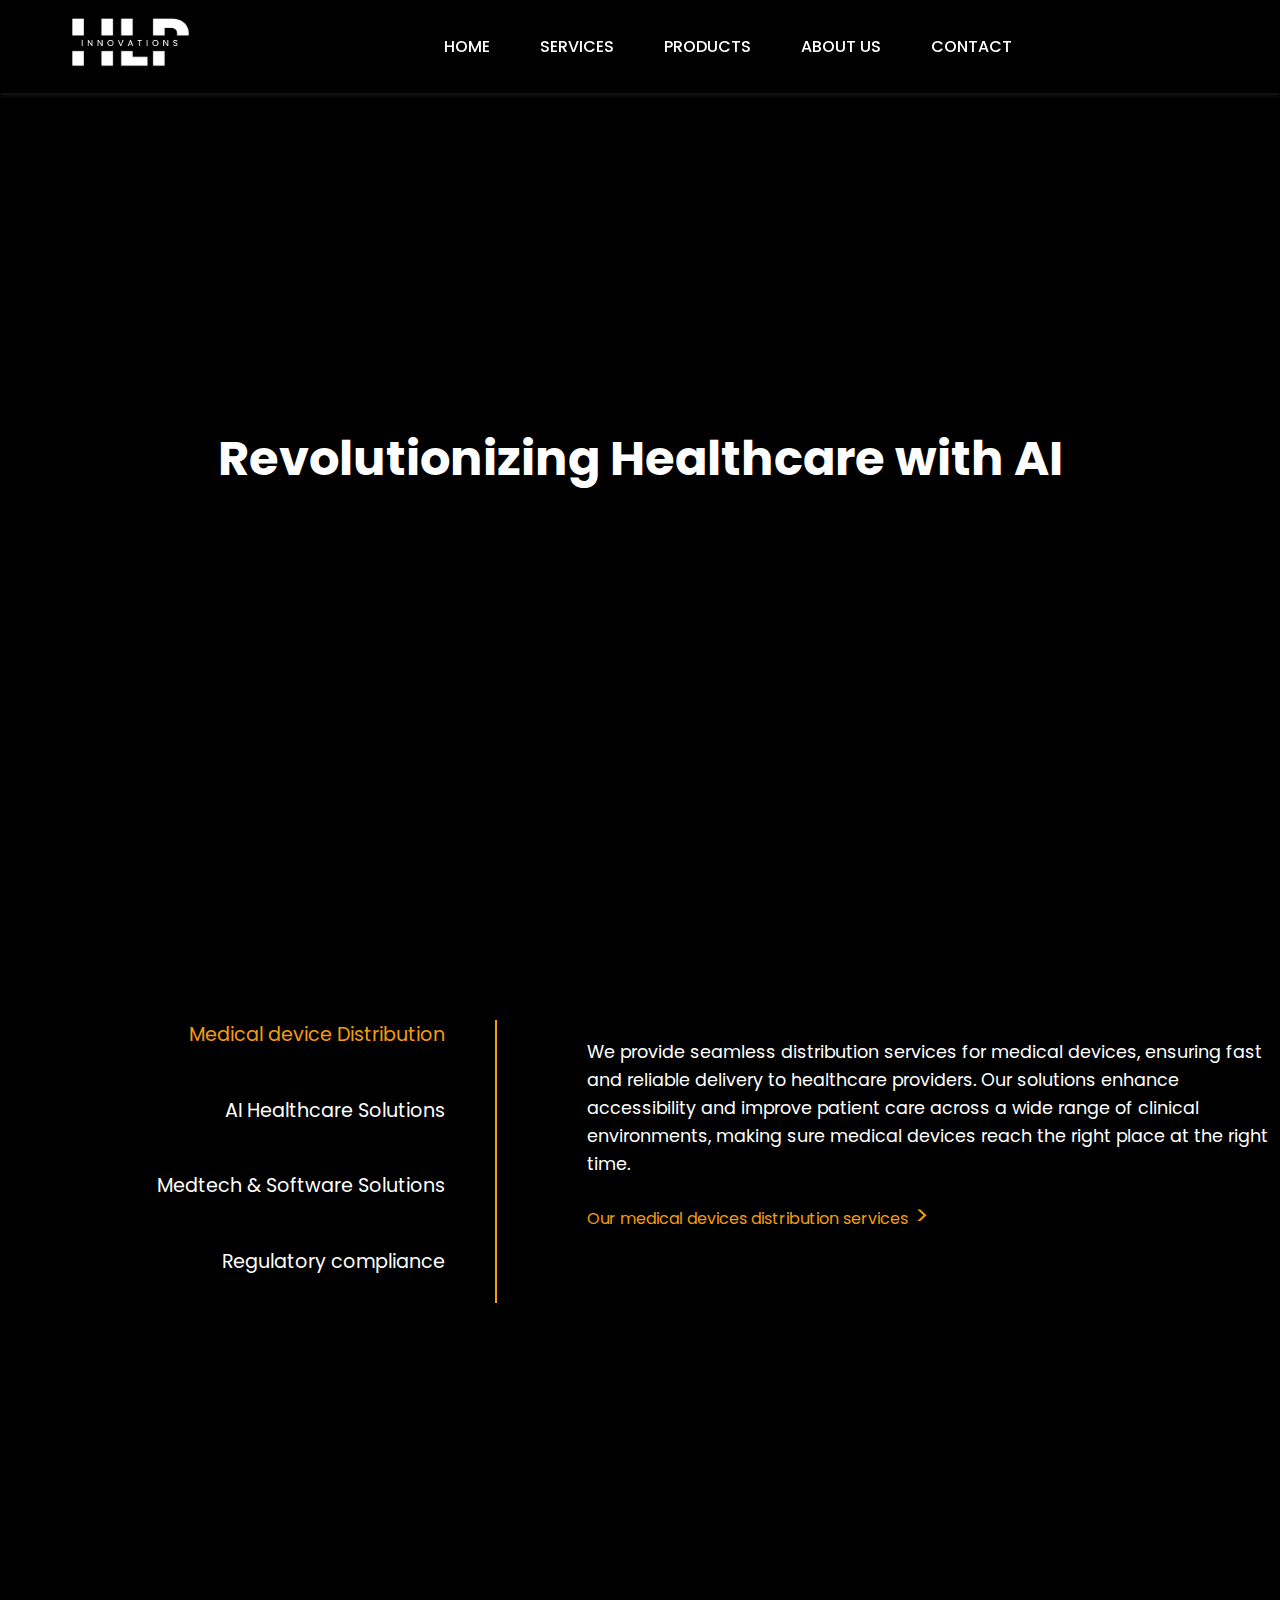
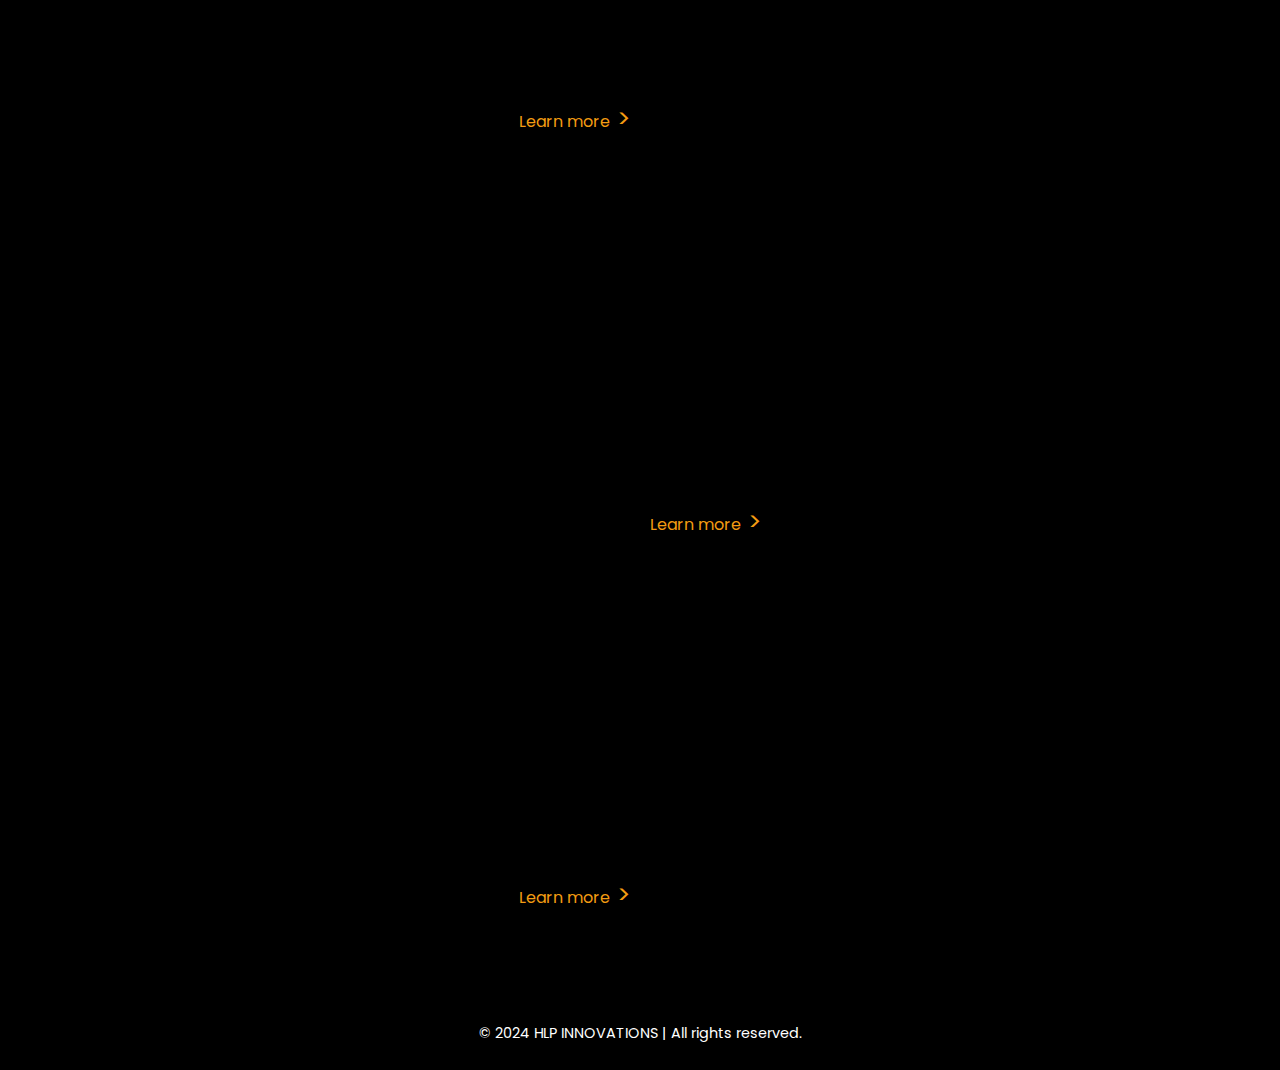
==== index.html @ a5d6eee4 "Changes to company name" ====
<!DOCTYPE html>
<html lang="en">
<head>
    <meta charset="UTF-8">
    <meta name="viewport" content="width=device-width, initial-scale=1.0">
    <title>HLP Innovations</title>
    <link rel="icon" href="images/favicon-16x16.png" type="image/x-icon">
    
    <link rel="preconnect" href="https://fonts.googleapis.com">
    <link rel="preconnect" href="https://fonts.gstatic.com" crossorigin>
    <link href="https://fonts.googleapis.com/css2?family=Poppins:wght@400;500;700&display=swap" rel="stylesheet">
    <link rel="stylesheet" href="css/styles.css">
    <script type="application/ld+json">
        {
          "@context": "https://schema.org",
          "@type": "Organization",
          "name": "HLP Innovations",
          "url": "http://hlpinnovations.com/",
          "logo": "images/logo-3.JPG",
          "description": "Innovative solutions for [industry].",
          "contactPoint": {
            "@type": "ContactPoint",
            "telephone": "+1-234-567-8900",
            "contactType": "Customer Service"
          }
        }
        </script>
</head>
<body>

    <!-- Header Section -->
    <header class="header">
        <div class="logo">
            <img src="images/logo-3.JPG" alt="HLP Innovations Logo" class="logo-img">
        </div>
        <nav class="menu">
            <ul class="menu-list">
                <li><a href="#home" class="menu-item">Home</a></li>
                <li><a href="html/services.html" class="menu-item">Services</a></li>
                <li><a href="html/products.html" class="menu-item">Products</a></li>
                <li><a href="html/aboutus.html" class="menu-item">About Us</a></li>
                <li><a href="html/contact.html" class="menu-item">Contact</a></li>
            </ul>
        </nav>
        <!-- Hamburger Icon -->
        <div class="hamburger" onclick="toggleMenu()">
            <span class="bar"></span>
            <span class="bar"></span>
            <span class="bar"></span>
        </div>
    </header>

    <!-- Main Content -->
    <main>
        <!-- Hero Section -->
        <section id="home" class="hero">
            <video class="hero-video" autoplay muted loop>
                <source src="images/background-3.mp4" type="video/mp4">
                Your browser does not support the video tag.
            </video>
            <div class="hero-text">
                <h1>
                    <span class="line-title">Revolutionizing Healthcare with AI</span>
                </h1>
                <p>
                    <span class="line">Delivering cutting-edge medical devices, AI-driven software solutions, and transformative innovations to empower a healthier tomorrow.</span>
                </p>
            </div>
        </section>

        <!-- Services Section -->
        <section id="services" class="services">
            <div class="service-list">
                <ul>
                    <li class="service-item selected" onclick="showService('service1')">Medical device Distribution</li>
                    <li class="service-item" onclick="showService('service2')">AI Healthcare Solutions</li>
                    <li class="service-item" onclick="showService('service3')">Medtech & Software Solutions</li>
                    <li class="service-item" onclick="showService('service4')">Regulatory compliance</li>
                </ul>
            </div>

            <div class="service-detail">
                <div id="service1" class="service-description">
                    <p>We provide seamless distribution services for medical devices, ensuring fast and reliable delivery to healthcare providers. Our solutions enhance accessibility and improve patient care across a wide range of clinical environments, making sure medical devices reach the right place at the right time.</p>
                    <a href="service1.html" class="service-link">Our medical devices distribution services</a>
                </div>
                <div id="service2" class="service-description">
                    <p>We leverage artificial intelligence to create solutions that optimize clinical decision-making, improve patient outcomes, and enhance operational efficiency within healthcare systems.</p>
                    <a href="service1.html" class="service-link">Our AI healthcare solution services</a>
                </div>
                <div id="service3" class="service-description">
                    <p>We design innovative software tailored to the Medtech industry, integrating advanced technologies to streamline workflows and elevate patient care and safety.</p>
                    <a href="service1.html" class="service-link">Our medtech & software solution services</a>
                </div>
                <div id="service4" class="service-description">
                    <p>Our expert team helps healthcare organizations navigate complex regulatory requirements, ensuring compliance with global standards to maintain product quality and safeguard patient safety.</p>
                    <a href="service1.html" class="service-link">Our regulatory compliance services</a>
                </div>
                
            </div>
        </section>

        <section id="about-us" class="about-us">
            <div class="about-us-content">
                <div class="about-us-image">
                    <img src="images/about-us.jpeg" alt="Who We Are" class="about-us-image animate-on-scroll" />
                </div>
                <div class="about-us-text">
                    <h2 class="animate-on-scroll">Who We Are</h2>
                    <p class="animate-on-scroll">
                        HLP Innovations is built on the foundation of innovation, integrity, and excellence. We are committed to delivering cutting-edge solutions that drive progress, foster collaboration, and achieve impactful results for our clients and partners.
                    </p>
                    <br>
                    <a href="html/aboutus.html" class="service-link">Learn more</a>
                </div>
            </div>
            
        </section>

        <section id="products" class="products">
            <div class="products-content">
                
                <div class="products-text">
                    <h2 class="animate-on-scroll">Explore our products</h2>
                    <p class="animate-on-scroll">
                        Revolutionizing healthcare through the development of advanced medical devices, harnessing the power of AI and the latest technologies to enhance diagnostics and patient outcomes.
                    </p>
                    <br>
                    <a href="html/products.html" class="service-link">Learn more</a>
                </div>
                <div class="products-image">
                    <img src="images/mri-machine.jpeg" alt="Our Products" class="products-image animate-on-scroll" />
                </div>
            </div>
            
        </section>

        <section id="about-us" class="about-us">
            <div class="about-us-content">
                <div class="about-us-image">
                    <img src="images/networking.jpeg" alt="Let's Talk Business" class="about-us-image animate-on-scroll" />
                </div>
                <div class="about-us-text">
                    <h2 class="animate-on-scroll">Let's talk business</h2>
                    <p class="animate-on-scroll">
                        Reach out to us for innovative solutions, collaborations, or inquiries—your gateway to cutting-edge medical technology and AI-driven advancements.
                    </p>
                    <br>
                    <a href="html/contact.html" class="service-link">Learn more</a>
                </div>
            </div>
            
        </section>
    </main>

<!-- Footer -->
<footer class="footer">
    <p>&copy; 2024 HLP INNOVATIONS | All rights reserved.</p>
</footer>



    <script src="js/script.js" defer></script>
</body>
</html>
---- css/styles.css ----
/* General Styles */
body {
    margin: 0;
    font-family: 'Poppins', sans-serif;
    background-color: #000;
    color: white;
    line-height: 1.6;
    overflow-x: hidden;
    padding-top: 60px; /* Account for fixed header */
}

a {
    text-decoration: none;
}

/* Header Styles */
.header {
    display: flex;
    align-items: center;
    justify-content: space-between;
    padding: 10px 30px;
    background-color: #000;
    position: fixed;
    top: 0;
    left: 0;
    right: 0;
    z-index: 1000;
    box-shadow: 0 2px 5px rgba(255, 255, 255, 0.1);
}

.logo-img {
    width: 150px;
    height: auto;
    padding-left: 25px;
    transition: transform 0.3s;
}

.menu {
    flex-grow: 1;
    display: flex;
    justify-content: center;
}

.menu-list {
    list-style: none;
    display: flex;
    gap: 50px;
    margin: 0;
    padding: 0;
}

.menu-item {
    color: white;
    font-size: 16px;
    font-weight: 500;
    text-transform: uppercase;
    transition: color 0.3s, transform 0.3s;
}

.menu-item:hover {
    color: #f39c12;
    transform: scale(1.1);
}

/* Hamburger Icon Styles (only visible on small screens) */
.hamburger {
    display: none;
    cursor: pointer;
    flex-direction: column;
    gap: 5px;
}

.hamburger .bar {
    width: 20px;
    height: 2px;
    background-color: white;
    border-radius: 3px;
}

/* Show hamburger icon when screen width is smaller than 768px */
@media (max-width: 768px) {
    .hamburger {
        display: flex;
    }

    .menu-list {
        display: none;  /* Hide the menu by default */
        position: absolute;
        top: 60px;
        right: 30px;
        background-color: #000;
        width: 200px;
        padding: 10px;
        flex-direction: column;
        gap: 20px;
        list-style: none;
        text-align: center;
    }

    .menu-list.show {
        display: flex;  /* Show the menu when "show" class is added */
    }

    .menu-item {
        font-size: 18px;
    }
}

/* Styles for active menu */
.menu-list.show {
    display: flex;
}

/* Hero Section */
.hero {
    margin-top: 60px;
    position: relative;
    height: calc(90vh - 60px);
    display: flex;
    flex-direction: column;
    justify-content: center;
    align-items: center;
    text-align: center;
    color: white;
    overflow: hidden;
}

.hero-video {
    position: absolute;
    top: -60px;
    left: 0;
    width: 100%;
    height: calc(100 - 60px);
    object-fit: cover;
    z-index: -1;
    filter: brightness(50%);
}

.hero-text h1, .hero-text p {
    display: block;
    text-align: center;
}

.hero h1 {
    font-size: 3rem;
    margin-bottom: 20px;
    line-height: 1.2;
}

.hero p {
    font-size: 1.2rem;
    margin-bottom: 30px;
    line-height: 1.4;
}

.line {
    display: block;
    opacity: 0;
    transform: translateY(30px);
    animation: fadeSlideUp 1.5s ease-out forwards;
}

@keyframes fadeSlideUp {
    0% {
        opacity: 0;
        transform: translateY(30px);
    }
    100% {
        opacity: 1;
        transform: translateY(0);
    }
}

section {
    margin-bottom: 50px; /* Add space between sections */
    margin-top: 100px;
}

/* Services Section */
.services {
    display: flex;
    flex-wrap: nowrap;
    justify-content: space-between;
    padding-top: 50px;  
    padding-bottom: 50px;  
    padding-left: 150px;
    gap: 30px;
}

.service-list {
    flex: 1;
    padding-right: 30px;
}

.service-list ul {
    list-style-type: none;
    padding: 0;
    margin: 0;
    text-align: right;
    padding-right: 50px;
    border-right: 2px solid #f39c12;  /* Add vertical line after the service list */
}

.service-item {
    font-size: 1.2rem;
    color: white;
    margin-bottom: 20px;
    cursor: pointer;
    transition: color 0.3s;
    display: block;
    text-align: right; /* Right justify text */
    padding-bottom: 25px;
}

.service-item:hover {
    color: #f39c12;
}

.service-item.selected {
    color: #f39c12;
}

.service-detail {
    flex: 2;
    padding-left: 30px;
}

.service-description {
    display: none;
}

.service-description h2 {
    font-size: 2rem;
    margin-bottom: 10px;
}

.service-description p {
    font-size: 1.1rem;
}

.service-link {
    color: #f39c12;
    text-decoration: none;
}

.service-link:hover {
    text-decoration: underline;
}

.service-link::after {
    content: " >";
    color: #f39c12;
    font-size: 25px; /* Adjust the size as needed */
}

.about-us-section, .products-section {
    display: flex;
    justify-content: space-between;
    align-items: center;
    padding: 30px;
    gap: 20px;
    background-color: #000; /* Match the website's theme */
    margin-top: 20px;
}

.about-us-content, .products-content {
    display: flex;
    flex-direction: row-reverse; /* Image on the right, text on the left */
    gap: 20px;
    align-items: center;
}

.about-us-text{
    flex: 1;
    color: white;
    text-align: right;
}
.products-text {
    flex: 1;
    color: white;
    text-align: left;
}

.about-us-text h2, .products-text h2 {
    font-size: 2rem;
    margin-bottom: 10px;
    color: #f39c12;
    font-weight: 300;
}

.about-us-text p, .products-text p {
    font-size: 1rem;
    line-height: 1.6;
    margin: 0;
}

.about-us-image, .products-image {
    flex: 1;
    display: flex;
    justify-content: center;
    align-items: center;
}

.about-us-image img, .products-image img {
    max-width: 60vh;
    height: auto;
    box-shadow: 0 4px 10px rgba(0, 0, 0, 0.5); /* Optional shadow */
}

/* Footer */
.footer {
    text-align: center;
    padding: 10px;
    background-color: #000;
    color: white;
    font-size: 0.9rem;
    margin-top: auto; /* Push footer to the bottom */
}

/* Initial state for text before scrolling into view */
.animate-on-scroll {
    opacity: 0;
    transform: translateY(50px);
    transition: opacity 1s ease, transform 1s ease;
}

/* Final state for text when the animation is triggered */
.animate-on-scroll.show {
    opacity: 1;
    transform: translateY(0);
}

/* Responsive Styles */
@media (max-width: 1024px) {
    .services {
        padding-left: 50px;
        padding-right: 50px;
    }

    .service-item {
        font-size: 1.1rem;
    }

    .service-description h2 {
        font-size: 1.8rem;
    }

    .service-description p {
        font-size: 1rem;
    }

    .about-us-text, .products-text {
        text-align: center;
    }

    .about-us-text h2, .products-text h2 {
        font-size: 1.5rem;
    }

    .about-us-text p, .products-text p {
        font-size: 1rem;
    }

    .about-us-image img, .products-image img {
        max-width: 50vh;
    }
}

@media (max-width: 768px) {
    .header {
        padding: 15px 10px;
    }

    .logo-img {
        width: 120px;
    }

    .menu-list {
        gap: 20px;
    }

    .hero h1 {
        font-size: 2rem;
    }

    .hero p {
        font-size: 1rem;
    }

    .services {
        flex-wrap: nowrap;
        gap: 5px;
    }

    .service-list{
        flex: 1; /* Maintain side-by-side layout */
        max-width: 40%; 
    }

    .service-detail {
        flex: 2; /* Maintain a larger space for details */
        max-width: 60%; 
    }

    .service-description {
        align-items: center;
    }

    .service-item, .service-link {
        font-size: 0.75rem;
    }
    
    .about-us-text, .products-text {
        text-align: center;
    }

    .about-us-image img, .products-image img {
        max-width: 40vh;
    }

    .footer {
        font-size: 0.8rem;
    }
}

@media (max-width: 480px) {
    .menu-item {
        font-size: 14px;
    }

    .hero h1 {
        font-size: 1.8rem;
    }

    .hero p {
        font-size: 0.9rem;
    }

    services {
        flex-wrap: wrap; /* Allow wrapping for very small screens */
        flex-direction: column; /* Stack vertically */
    }

    .service-list,
    .service-detail {
        flex: 1; /* Equal width when stacked */
        max-width: 100%; /* Full width */
    }

    .service-item {
        font-size: 0.75rem;
    }

    .service-description h2 {
        font-size: 1.25rem;
    }

    .service-description p {
        font-size: 0.75rem;
    }

    .about-us-text h2, .products-text h2 {
        font-size: 1.2rem;
    }

    .about-us-text p, .products-text p {
        font-size: 0.9rem;
    }

    .footer {
        font-size: 0.7rem;
    }
}
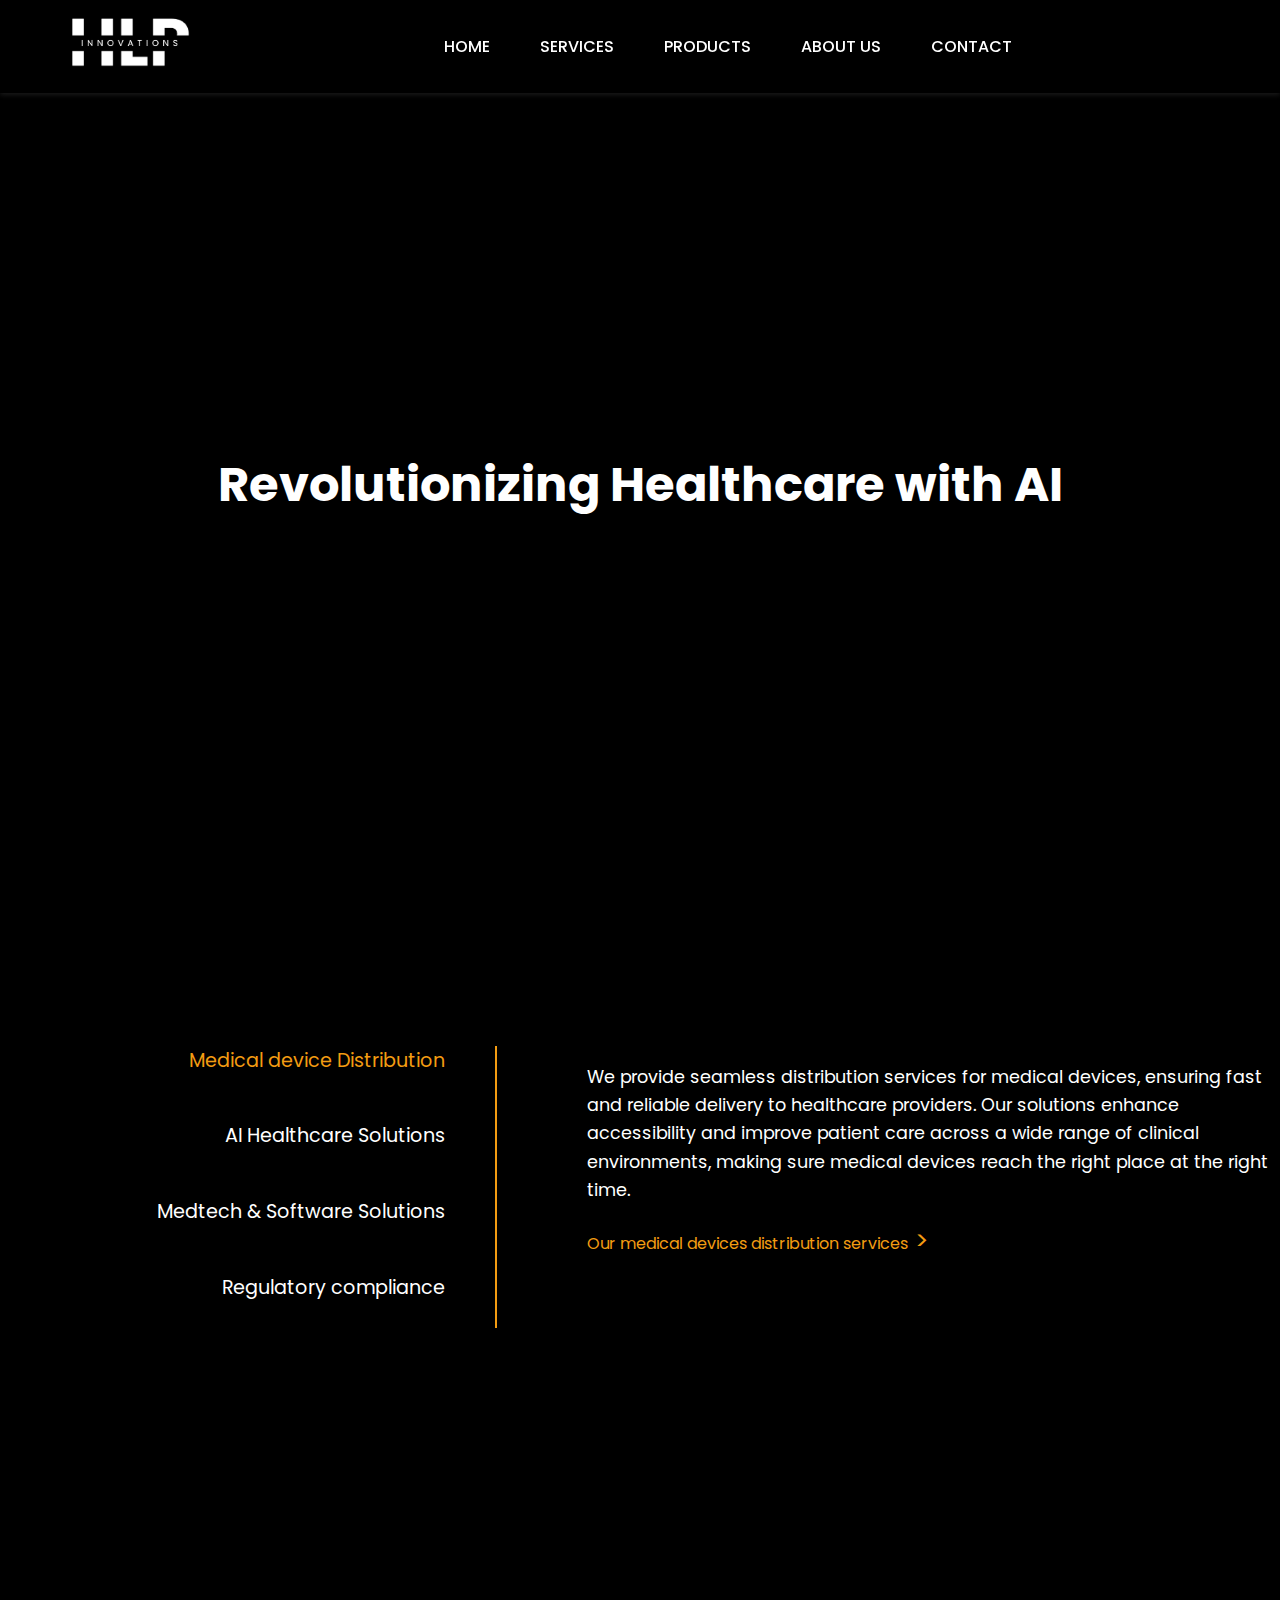
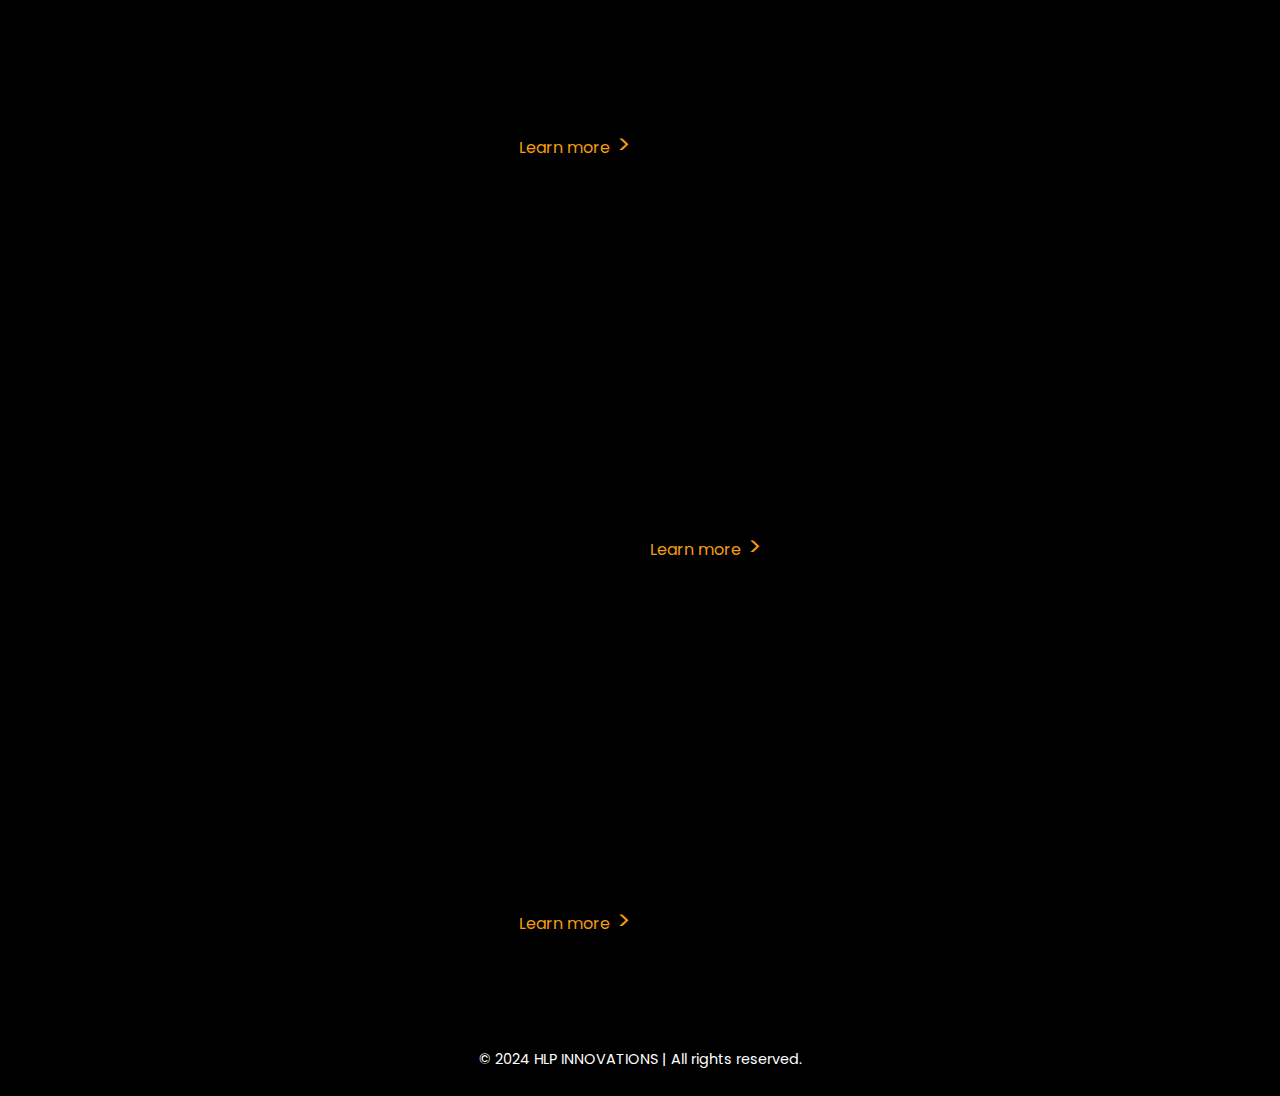
==== commit 921680c2: "Update index.html" ====
--- a/index.html
+++ b/index.html
@@ -1,30 +1,22 @@
 <!DOCTYPE html>
 <html lang="en">
 <head>
+    <title>HLP Innovations</title>
+    <meta name="description" content="Delivering cutting-edge medical devices, AI-driven software solutions, and transformative innovations to empower a healthier tomorrow.">
     <meta charset="UTF-8">
-    <meta name="viewport" content="width=device-width, initial-scale=1.0">
-    <title>HLP Innovations</title>
+    <meta name="viewport" content="width=device-width, initial-scale=1, maximum-scale=5"> ==$0
     <link rel="icon" href="images/favicon-16x16.png" type="image/x-icon">
-    
+    <meta property="og:title" content="HLP Innovations">
+    <meta property="og:description" content="Delivering cutting-edge medical devices, AI-driven software solutions, and transformative innovations to empower a healthier tomorrow.">
+    <meta property="og:type" content="website">
+    <meta property="og:url" content="http://hlpinnovations.com/">
+    <meta property="og:image" content="images/logo-3.JPG">
+    <meta property="og:site_name" content="HLP Innovations">
     <link rel="preconnect" href="https://fonts.googleapis.com">
     <link rel="preconnect" href="https://fonts.gstatic.com" crossorigin>
     <link href="https://fonts.googleapis.com/css2?family=Poppins:wght@400;500;700&display=swap" rel="stylesheet">
     <link rel="stylesheet" href="css/styles.css">
-    <script type="application/ld+json">
-        {
-          "@context": "https://schema.org",
-          "@type": "Organization",
-          "name": "HLP Innovations",
-          "url": "http://hlpinnovations.com/",
-          "logo": "images/logo-3.JPG",
-          "description": "Innovative solutions for [industry].",
-          "contactPoint": {
-            "@type": "ContactPoint",
-            "telephone": "+1-234-567-8900",
-            "contactType": "Customer Service"
-          }
-        }
-        </script>
+    <meta name="google-site-verification" content="rk2Y4kEg9AKwG2q8oljJLb0x-GYgI7rQw-wcwx0RNhk" />
 </head>
 <body>
 
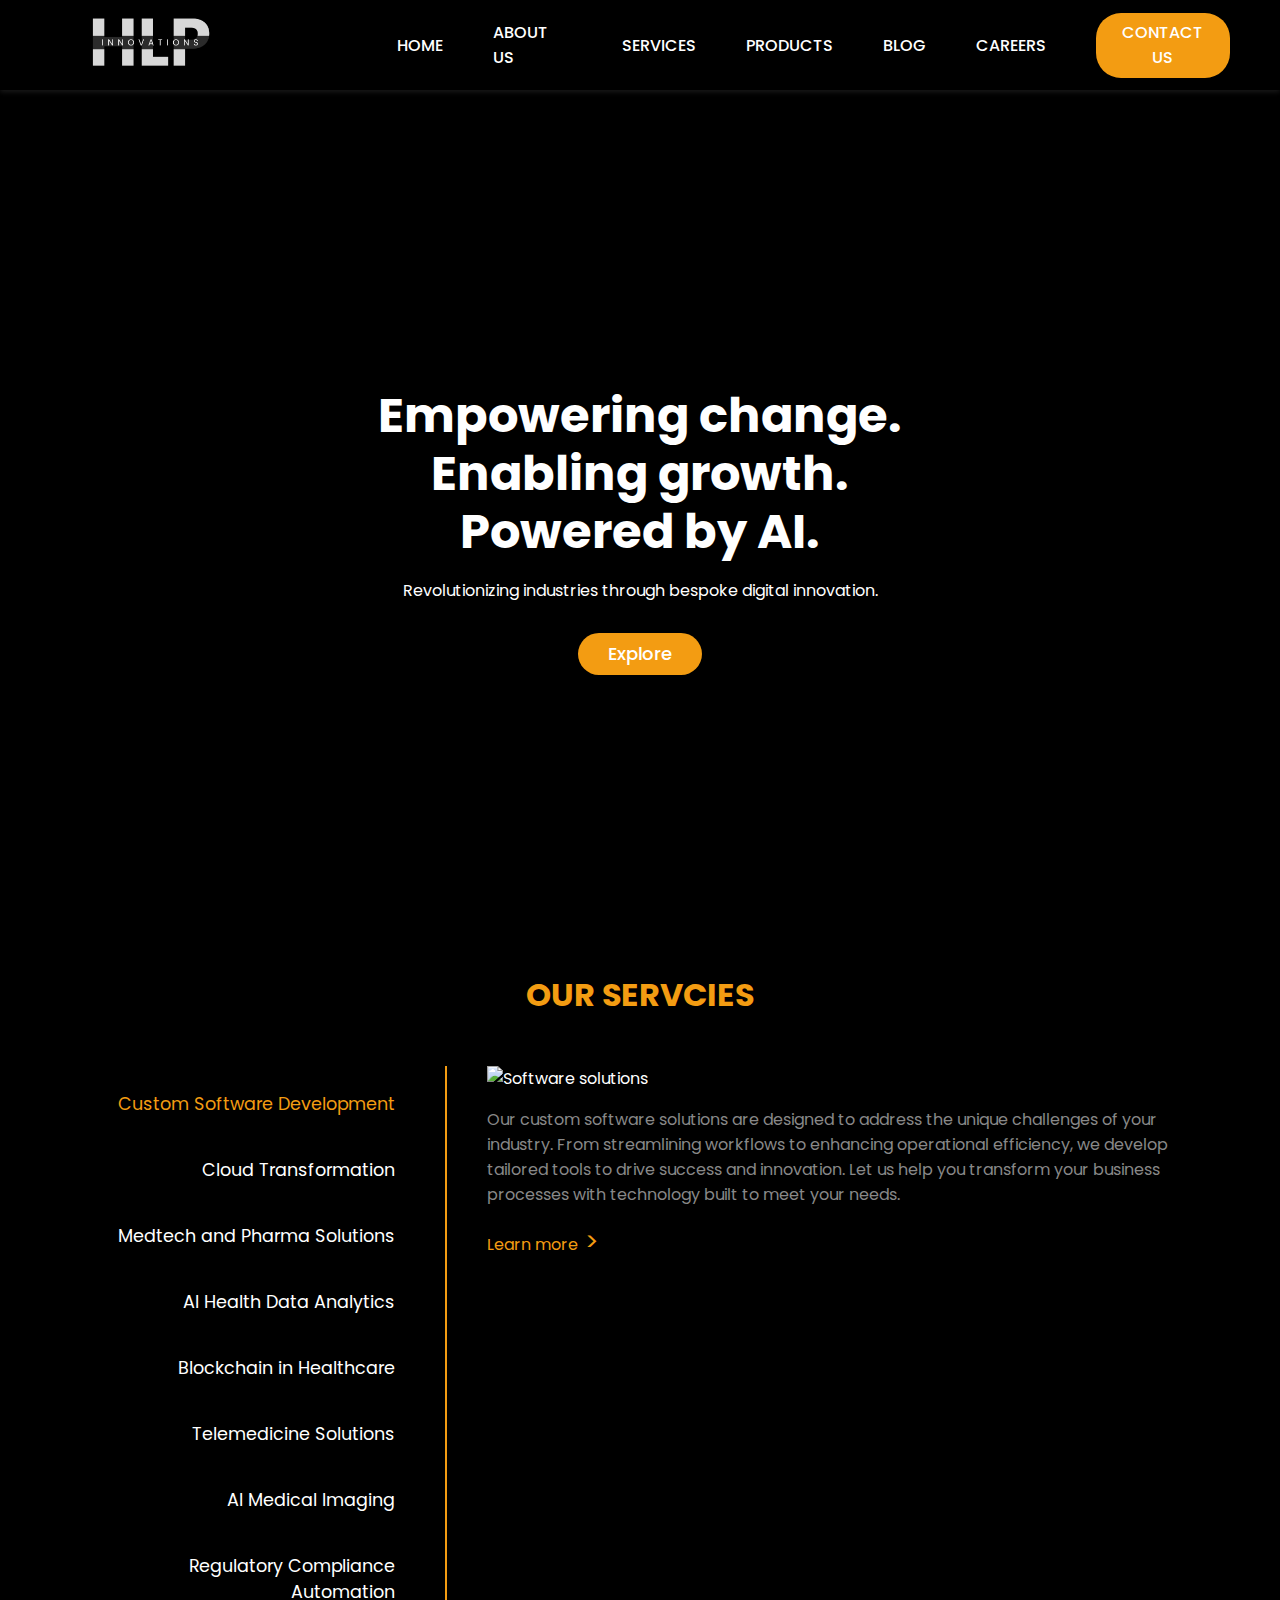
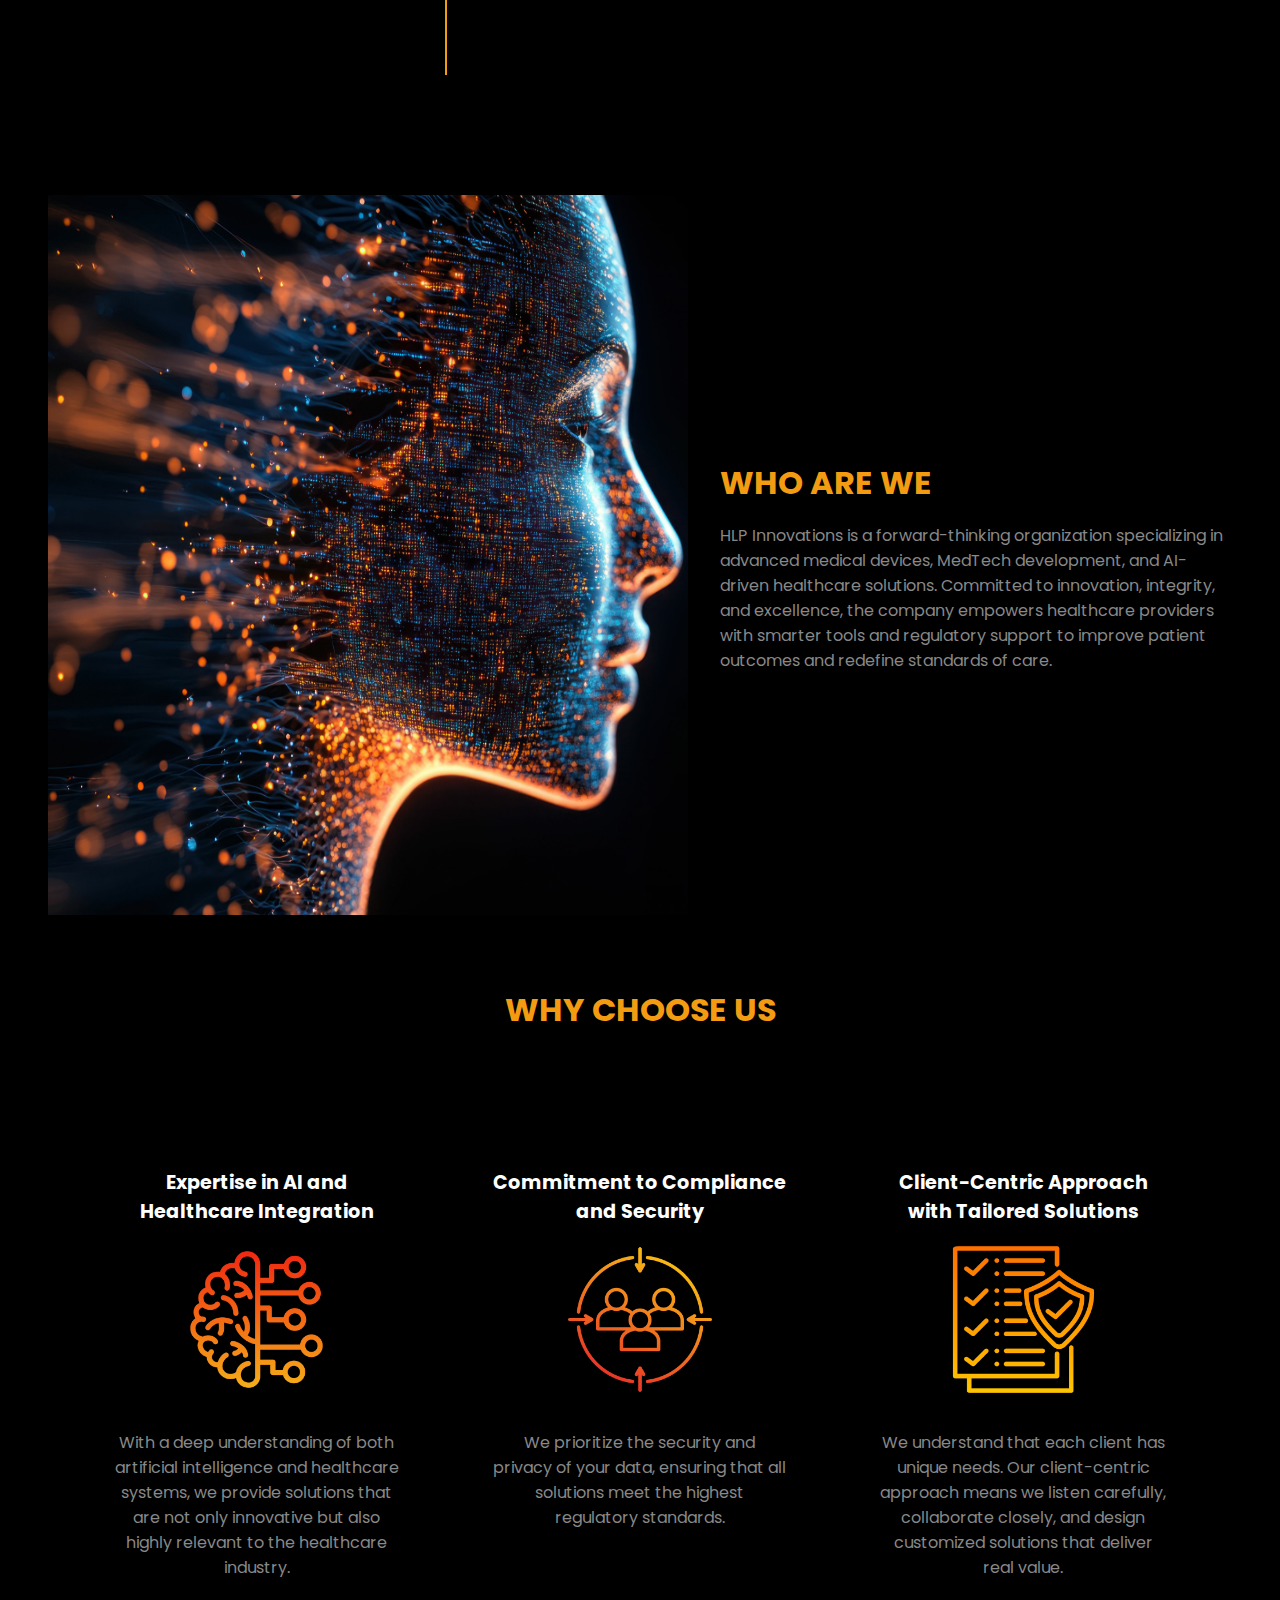
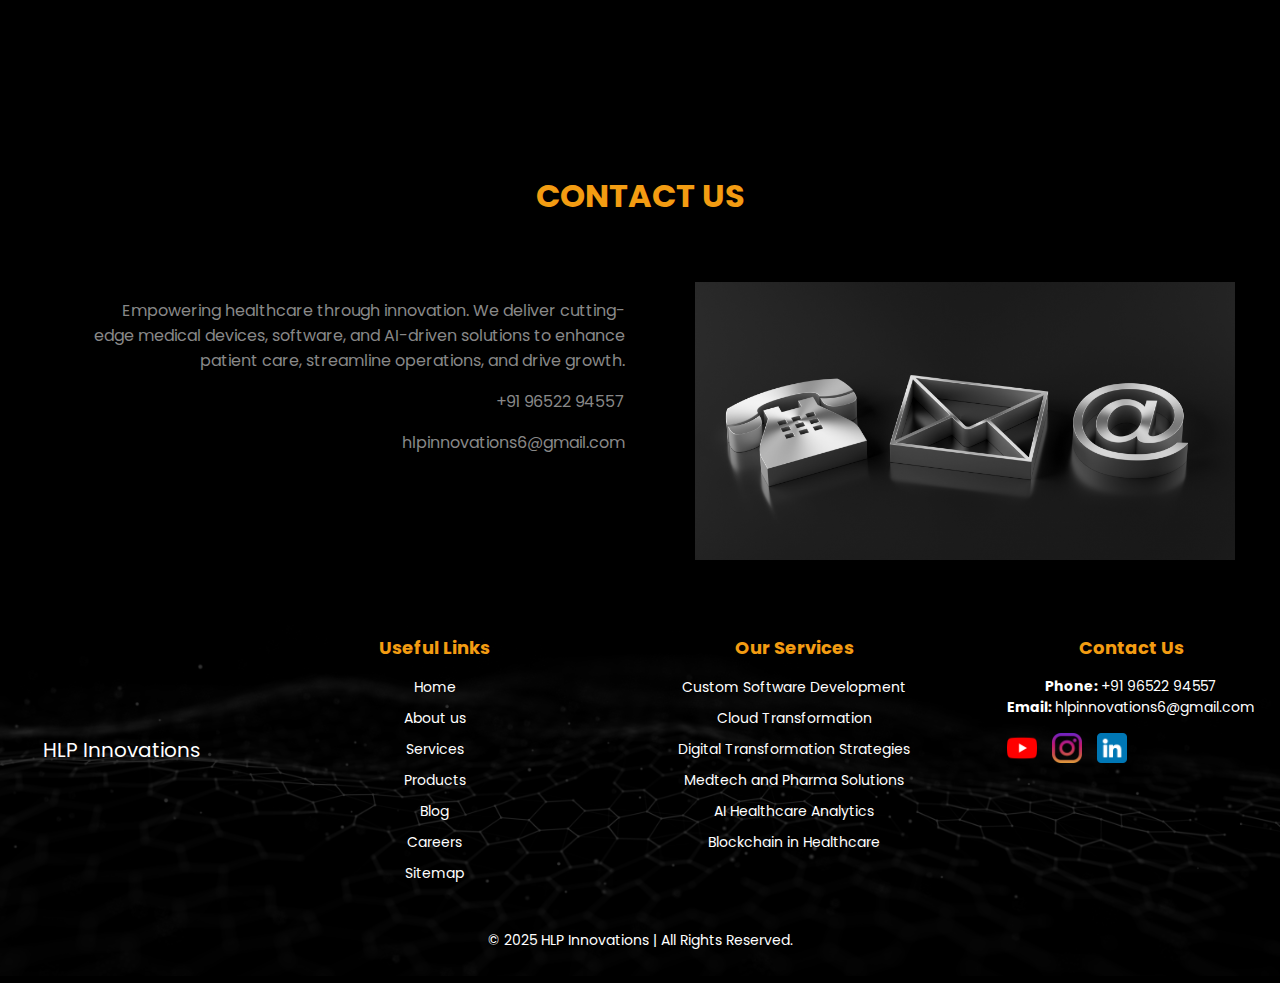
==== commit 503416fa: "Updated the website files" ====
--- a/index.html
+++ b/index.html
@@ -3,155 +3,293 @@
 <head>
     <title>HLP Innovations</title>
     <meta name="description" content="Delivering cutting-edge medical devices, AI-driven software solutions, and transformative innovations to empower a healthier tomorrow.">
-    <meta charset="UTF-8">
-    <meta name="viewport" content="width=device-width, initial-scale=1, maximum-scale=5"> ==$0
-    <link rel="icon" href="images/favicon-16x16.png" type="image/x-icon">
+    <link rel="canonical" href="https://hlpinnovations.com/">
+    <link rel="dns-prefetch" href="https://hlpinnovations.com">
+    <meta name="viewport" content="width=device-width,initial-scale=1,maximum-scale=5">
+    <meta http-equiv="X-UA-Compatible" content="IE=edge">
+    <meta name="msapplication-tap-highlight" content="no">
+    <meta name="mobile-web-app-capable" content="yes">
+    <meta name="display" content="standalone">
+    <meta name="robots" content="index, follow">
     <meta property="og:title" content="HLP Innovations">
     <meta property="og:description" content="Delivering cutting-edge medical devices, AI-driven software solutions, and transformative innovations to empower a healthier tomorrow.">
     <meta property="og:type" content="website">
-    <meta property="og:url" content="http://hlpinnovations.com/">
-    <meta property="og:image" content="images/logo-3.JPG">
+    <meta property="og:url" content="https://hlpinnovations.com/">
+    <meta property="og:image" content="https://hlpinnovations.com/images/HLP.png">
     <meta property="og:site_name" content="HLP Innovations">
-    <link rel="preconnect" href="https://fonts.googleapis.com">
-    <link rel="preconnect" href="https://fonts.gstatic.com" crossorigin>
+    <meta name="twitter:card" content="summary_large_image">
+    <meta name="twitter:site" content="@hlpinnovations">
+    <meta name="twitter:title" content="HLP Innovations">
+    <meta name="twitter:description" content="Delivering cutting-edge medical devices, AI-driven software solutions, and transformative innovations to empower a healthier tomorrow.">
+    <meta name="twitter:url" content="https://hlpinnovations.com/">
+    <meta name="twitter:image" content="https://hlpinnovations.com/images/HLP.png">
+    <meta name="twitter:domain" content="https://hlpinnovations.com">
+    <meta charset="UTF-8">
+    <meta name="language" content="en">
+    <meta name="referrer" content="no-referrer">
+    <meta name="hostname" content="hlpinnovations.com">
+    <meta name="application-name" content="HLP Innovations">
+    <meta name="author" content="HLP Innovations">
+    <meta name="publisher" content="HLP Innovations">
+    <meta name="keywords" content="HLP Innovations, Medical devices, Software Services, AI Solutions, Hyderabad, India">
+    <link rel="sitemap" type="application/xml" title="Sitemap" href="https://hlpinnovations.com/sitemap.xml">
+    <link rel="manifest" href="https://hlpinnovations.com/site.webmanifest">
+    <link rel="icon" href="https://hlpinnovations.com/images/favicon.ico" type="image/x-icon">
+    
     <link href="https://fonts.googleapis.com/css2?family=Poppins:wght@400;500;700&display=swap" rel="stylesheet">
-    <link rel="stylesheet" href="css/styles.css">
-    <meta name="google-site-verification" content="rk2Y4kEg9AKwG2q8oljJLb0x-GYgI7rQw-wcwx0RNhk" />
+    <link rel="stylesheet" href="styles.css">
+    <script type="application/ld+json">
+      {
+        "@context": "https://schema.org",
+        "@type": "Organization",
+        "name": "Hlp Innovations",
+        "url": "https://www.hlpinnovations.com",
+        "logo": "https://www.hlpinnovations.com/images/HLP.png"
+      }
+  </script>
 </head>
 <body>
-
     <!-- Header Section -->
+
     <header class="header">
         <div class="logo">
-            <img src="images/logo-3.JPG" alt="HLP Innovations Logo" class="logo-img">
+            <img src="images/HLP.png" alt="HLP Innovations Logo" class="logo-img" loading="lazy">
         </div>
         <nav class="menu">
             <ul class="menu-list">
-                <li><a href="#home" class="menu-item">Home</a></li>
+                <li><a href="index.html" class="menu-item">Home</a></li>
+                <li><a href="html/aboutus.html" class="menu-item">About us</a></li>
                 <li><a href="html/services.html" class="menu-item">Services</a></li>
                 <li><a href="html/products.html" class="menu-item">Products</a></li>
-                <li><a href="html/aboutus.html" class="menu-item">About Us</a></li>
-                <li><a href="html/contact.html" class="menu-item">Contact</a></li>
+                <li><a href="html/blog.html" class="menu-item">Blog</a></li>
+                <li><a href="html/careers.html" class="menu-item">Careers</a></li>
+                <li><a href="html/contact.html" class="menu-item contact">Contact Us</a></li>
             </ul>
         </nav>
-        <!-- Hamburger Icon -->
-        <div class="hamburger" onclick="toggleMenu()">
-            <span class="bar"></span>
-            <span class="bar"></span>
-            <span class="bar"></span>
-        </div>
-    </header>
-
+        <div class="hamburger">
+            <div class="bar"></div>
+            <div class="bar"></div>
+            <div class="bar"></div>
+        </div>
+      </header>
+    
     <!-- Main Content -->
-    <main>
-        <!-- Hero Section -->
+    <main id="main-content">
+        <!-- Hero section-->
         <section id="home" class="hero">
+            <div class="hero-text">
+                <h1>
+                    Empowering change.<br>
+                    Enabling growth.<br>
+                    Powered by AI.<br>
+                </h1>
+                <p>Revolutionizing industries through bespoke digital innovation.</p>
+                <a href="html/services.html" class="hero-button">Explore</a>
+            </div>
             <video class="hero-video" autoplay muted loop>
-                <source src="images/background-3.mp4" type="video/mp4">
+                <source src="images/background-2.mp4" type="video/mp4" loading="lazy">
                 Your browser does not support the video tag.
             </video>
-            <div class="hero-text">
-                <h1>
-                    <span class="line-title">Revolutionizing Healthcare with AI</span>
-                </h1>
+        </section>  
+        
+         <!-- Services Section -->
+          <section id="services-head" class="services-head">
+            <h1> OUR SERVCIES</h1>
+          </section>
+         <section id="services" class="services">
+          <div class="services-dropdown-container">
+            <select id="service-dropdown">
+                <option value="service1">Custom Software Development</option>
+                <option value="service2">Cloud Transformation</option>
+                <option value="service3">Medtech and Pharma Solutions</option>
+                <option value="service4">AI Health Data Analytics</option>
+                <option value="service5">Blockchain in Healthcare</option>
+                <option value="service6">Telemedicine Solutions</option>
+                <option value="service7">AI Medical Imaging</option>
+                <option value="service8">Regulatory Compliance Automation</option>
+            </select>
+          </div>
+          <div class="service-list">
+              <ul>
+                  <li class="service-item-index selected" onclick="showService('service1')">Custom Software Development</li>
+                  <li class="service-item-index" onclick="showService('service2')">Cloud Transformation</li>
+                  <li class="service-item-index" onclick="showService('service3')">Medtech and Pharma Solutions</li>
+                  <li class="service-item-index" onclick="showService('service4')">AI Health Data Analytics</li>
+                  <li class="service-item-index" onclick="showService('service5')">Blockchain in Healthcare</li>
+                  <li class="service-item-index" onclick="showService('service6')">Telemedicine Solutions</li>
+                  <li class="service-item-index" onclick="showService('service7')">AI Medical Imaging</li>
+                  <li class="service-item-index" onclick="showService('service8')">Regulatory Compliance Automation</li>
+
+
+              </ul>
+          </div>
+          
+
+          <div class="service-detail">
+              <div id="service1" class="service-description">
+                  <img src="images/software-solutions.jpeg" alt="Software solutions" class="service-image-index" loading="lazy">
+                  <p>Our custom software solutions are designed to address the unique challenges of your industry. From streamlining workflows to enhancing operational efficiency, we develop tailored tools to drive success and innovation. Let us help you transform your business processes with technology built to meet your needs.</p>
+                  <a href="html/services.html" class="service-link-index">Learn more</a>
+              </div>
+              <div id="service2" class="service-description">
+                  <img src="images/cloud.jpeg" alt="Cloud Transformation" class="service-image-index" loading="lazy">
+                  <p>Modernize your infrastructure with our secure and scalable cloud solutions. We help you migrate seamlessly to the cloud, unlocking greater flexibility, enhanced security, and significant cost savings. Empower your organization with cutting-edge cloud technology.</p>
+                  <a href="html/services.html" class="service-link-index">Learn more</a>
+              </div>
+              <div id="service3" class="service-description">
+                  <img src="images/ai-solutions.jpeg" alt="Medtech" class="service-image-index" loading="lazy">
+                  <p>Stay ahead in medical technology and pharmaceuticals with our innovative solutions. We streamline R&D, optimize supply chains, and ensure compliance, enabling your organization to deliver better healthcare products. Trust us to drive advancements that matter.</p>
+                  <a href="html/services.html" class="service-link-index">Learn more</a>
+              </div>
+              <div id="service4" class="service-description">
+                  <img src="images/data-analytics.jpeg" alt="Data analytics" class="service-image-index" loading="lazy">
+                  <p>Unlock the potential of your healthcare data with our AI-powered analytics. Our solutions uncover actionable insights, enabling personalized treatments and informed decision-making. Transform raw data into meaningful outcomes for improved patient care.</p>
+                  <a href="html/services.html" class="service-link-index">Learn more</a>
+              </div>
+              <div id="service5" class="service-description">
+                <img src="images/blockchain.jpeg" alt="Blockchain" class="service-image-index" loading="lazy">
+                <p>Revolutionize healthcare data management with blockchain technology. Our solutions ensure secure, transparent, and interoperable systems for seamless data exchange. Protect sensitive information and enhance trust across your organization.</p>
+                <a href="html/services.html" class="service-link-index">Learn more</a>
+            </div>
+            <div id="service6" class="service-description">
+              <img src="images/telemedicine.jpeg" alt="Telemedicine" class="service-image-index" loading="lazy">
+              <p>Deliver real-time care and continuous engagement with our robust telehealth platforms. We design solutions that enable remote monitoring and patient-provider interactions, ensuring accessible and quality healthcare anytime, anywhere.</p>
+              <a href="html/services.html" class="service-link-index">Learn more</a>
+          </div>
+            <div id="service7" class="service-description">
+              <img src="images/mri-machine.jpeg" alt="AI Imaging" class="service-image-index" loading="lazy">
+              <p>Enhance diagnostic accuracy and speed with AI-powered medical imaging tools. Our innovative solutions provide reliable results for improved clinical outcomes. Equip your team with the tools to make informed decisions faster.</p>
+              <a href="html/services.html" class="service-link-index">Learn more</a>
+          </div>
+          <div id="service8" class="service-description">
+            <img src="images/regulatory-compliance.jpeg" alt="Regulatory compliance" class="service-image-index" loading="lazy">
+            <p>Simplify compliance with healthcare regulations using our automated solutions. We reduce administrative overhead and help you stay ahead of complex requirements. Focus on delivering care while we handle the compliance challenges.</p>
+            <a href="html/services.html" class="service-link-index">Learn more</a>
+           </div>
+              
+        </div>
+      </section>
+
+      <section id="about-us-head" class="about-us-head">
+        <img src="images/about-us-index.jpeg" alt="Who are we" class="index-about-us" loading="lazy">
+        <div class="about-us-content">
+            <h1>WHO ARE WE</h1>
+            <p>HLP Innovations is a forward-thinking organization specializing in advanced medical devices, MedTech development, and AI-driven healthcare solutions. Committed to innovation, integrity, and excellence, the company empowers healthcare providers with smarter tools and regulatory support to improve patient outcomes and redefine standards of care.</p>
+        </div>
+    </section>
+    
+
+      <section id="why-choose-us-head" class="why-choose-us-head">
+        <h1> WHY CHOOSE US</h1>
+      </section>
+      <section class="why-choose-us">
+        <div class="why-choose-item">
+            <div class="box">
+                <h3>Expertise in AI and Healthcare Integration</h3>
+                <img src="images/integration.png" alt="Global Image" class="why-choose-image" loading="lazy">
+                <p>With a deep understanding of both artificial intelligence and healthcare systems, we provide solutions that are not only innovative but also highly relevant to the healthcare industry. </p>
+            </div>
+        </div>
+        <div class="why-choose-item">
+            <div class="box">
+                <h3>Commitment to Compliance and Security</h3>
+                <img src="images/customer-centricity.png" alt="Virtual Assistance Image" class="why-choose-image" loading="lazy">
+                <p>We prioritize the security and privacy of your data, ensuring that all solutions meet the highest regulatory standards.</p>
+            </div>
+        </div>
+        <div class="why-choose-item">
+            <div class="box">
+                <h3>Client-Centric Approach with Tailored Solutions</h3>
+                <img src="images/compliance.png" alt="24/7 Support Image" class="why-choose-image" loading="lazy">
+                <p>We understand that each client has unique needs. Our client-centric approach means we listen carefully, collaborate closely, and design customized solutions that deliver real value.</p>
+            </div>
+        </div>
+    </section>
+  
+    <section id="contact-us-head" class="contact-us-head">
+      <h1>CONTACT US</h1>
+    </section>
+
+    <section id="contact-us-index" class="contact-us-index">
+      <div class="contact-us-content">
+          <div class="contact-text">
+              <p>Empowering healthcare through innovation. We deliver cutting-edge medical devices, software, and AI-driven solutions to enhance patient care, streamline operations, and drive growth.</p>
+              <div class="social-index">
+                  <div>
+                      <p><i class="fas fa-phone"></i> +91 96522 94557</p>
+                      <p><i class="fas fa-envelope-open-text"></i> <a href="mailto:hlpinnovations6@gmail.com">hlpinnovations6@gmail.com</a></p>
+                  </div>
+              </div>
+          </div>
+          <div class="contact-image">
+              <img src="images/index-contact-us.jpeg" alt="Contact us" class="index-contact-us" loading="lazy">
+          </div>
+      </div>
+  </section>
+  
+  
+       
+    <footer id="footer" class="footer">
+        <div class="footer-image">
+          <img src="images/footer.jpeg" alt="Footer Image" class="footer-bg-image" loading="lazy">
+        </div>
+        <div class="footer-top">
+          <div class="container">
+            <div class="row">
+              <div class="col footer-info">
+                <p>HLP Innovations</p>
+              </div>
+              <div class="col footer-links-menu">
+                <h4>Useful Links</h4>
+                <ul>
+                  <li><a href="index.html">Home</a></li>
+                  <li><a href="html/aboutus.html">About us</a></li>
+                  <li><a href="html/services.html">Services</a></li>
+                  <li><a href="html/products.html">Products</a></li>
+                  <li><a href="html/blog.html">Blog</a></li>
+                  <li><a href="html/careers.html">Careers</a></li>
+                  <li><a href="https://hlpinnovations/sitemap">Sitemap</a></li>
+                </ul>
+              </div>
+              <div class="col footer-links">
+                <h4>Our Services</h4>
+                <ul>
+                  <li><a href="html/services.html">Custom Software Development</a></li>
+                  <li><a href="html/services.html">Cloud Transformation</a></li>
+                  <li><a href="html/services.html">Digital Transformation Strategies</a></li>
+                  <li><a href="html/services.html">Medtech and Pharma Solutions</a></li>
+                  <li><a href="html/services.html">AI Healthcare Analytics</a></li>
+                  <li><a href="html/services.html">Blockchain in Healthcare</a></li>
+                </ul>
+              </div>
+              <div class="col footer-contact text-center text-md-start">
+                <h4>Contact Us</h4>
                 <p>
-                    <span class="line">Delivering cutting-edge medical devices, AI-driven software solutions, and transformative innovations to empower a healthier tomorrow.</span>
+                  <strong>Phone:&nbsp;</strong><a href="tel:+919652294557">+91 96522 94557</a><br>
+                  <strong>Email:&nbsp;</strong><a href="mailto:hlpinnovations6@gmail.com">hlpinnovations6@gmail.com</a><br> 
                 </p>
-            </div>
-        </section>
-
-        <!-- Services Section -->
-        <section id="services" class="services">
-            <div class="service-list">
-                <ul>
-                    <li class="service-item selected" onclick="showService('service1')">Medical device Distribution</li>
-                    <li class="service-item" onclick="showService('service2')">AI Healthcare Solutions</li>
-                    <li class="service-item" onclick="showService('service3')">Medtech & Software Solutions</li>
-                    <li class="service-item" onclick="showService('service4')">Regulatory compliance</li>
-                </ul>
-            </div>
-
-            <div class="service-detail">
-                <div id="service1" class="service-description">
-                    <p>We provide seamless distribution services for medical devices, ensuring fast and reliable delivery to healthcare providers. Our solutions enhance accessibility and improve patient care across a wide range of clinical environments, making sure medical devices reach the right place at the right time.</p>
-                    <a href="service1.html" class="service-link">Our medical devices distribution services</a>
+                <div class="social-links mt-3">
+                  <a class="youtube" target="_blank" href="http://www.youtube.com/@HLPInnovations" title="Visit us on youtube" rel="noopener noreferrer">
+                    <img src="images/youtube.png" alt="Youtube" class="social-icon" loading="lazy">
+                  </a>
+                  <a class="instagram" target="_blank" href="https://instagram.com/hlp_innovations" title="Visit us on Instagram" rel="noopener noreferrer">
+                    <img src="images/instagram.png" alt="Instagram" class="social-icon" loading="lazy">
+                  </a>
+                  <a class="linkedin" target="_blank" href="https://www.linkedin.com/company/hlp-innovations" title="Visit us on LinkedIn" rel="noopener noreferrer">
+                    <img src="images/linkedin.png" alt="LinkedIn" class="social-icon" loading="lazy">
+                  </a>
                 </div>
-                <div id="service2" class="service-description">
-                    <p>We leverage artificial intelligence to create solutions that optimize clinical decision-making, improve patient outcomes, and enhance operational efficiency within healthcare systems.</p>
-                    <a href="service1.html" class="service-link">Our AI healthcare solution services</a>
-                </div>
-                <div id="service3" class="service-description">
-                    <p>We design innovative software tailored to the Medtech industry, integrating advanced technologies to streamline workflows and elevate patient care and safety.</p>
-                    <a href="service1.html" class="service-link">Our medtech & software solution services</a>
-                </div>
-                <div id="service4" class="service-description">
-                    <p>Our expert team helps healthcare organizations navigate complex regulatory requirements, ensuring compliance with global standards to maintain product quality and safeguard patient safety.</p>
-                    <a href="service1.html" class="service-link">Our regulatory compliance services</a>
-                </div>
-                
-            </div>
-        </section>
-
-        <section id="about-us" class="about-us">
-            <div class="about-us-content">
-                <div class="about-us-image">
-                    <img src="images/about-us.jpeg" alt="Who We Are" class="about-us-image animate-on-scroll" />
-                </div>
-                <div class="about-us-text">
-                    <h2 class="animate-on-scroll">Who We Are</h2>
-                    <p class="animate-on-scroll">
-                        HLP Innovations is built on the foundation of innovation, integrity, and excellence. We are committed to delivering cutting-edge solutions that drive progress, foster collaboration, and achieve impactful results for our clients and partners.
-                    </p>
-                    <br>
-                    <a href="html/aboutus.html" class="service-link">Learn more</a>
-                </div>
-            </div>
-            
-        </section>
-
-        <section id="products" class="products">
-            <div class="products-content">
-                
-                <div class="products-text">
-                    <h2 class="animate-on-scroll">Explore our products</h2>
-                    <p class="animate-on-scroll">
-                        Revolutionizing healthcare through the development of advanced medical devices, harnessing the power of AI and the latest technologies to enhance diagnostics and patient outcomes.
-                    </p>
-                    <br>
-                    <a href="html/products.html" class="service-link">Learn more</a>
-                </div>
-                <div class="products-image">
-                    <img src="images/mri-machine.jpeg" alt="Our Products" class="products-image animate-on-scroll" />
-                </div>
-            </div>
-            
-        </section>
-
-        <section id="about-us" class="about-us">
-            <div class="about-us-content">
-                <div class="about-us-image">
-                    <img src="images/networking.jpeg" alt="Let's Talk Business" class="about-us-image animate-on-scroll" />
-                </div>
-                <div class="about-us-text">
-                    <h2 class="animate-on-scroll">Let's talk business</h2>
-                    <p class="animate-on-scroll">
-                        Reach out to us for innovative solutions, collaborations, or inquiries—your gateway to cutting-edge medical technology and AI-driven advancements.
-                    </p>
-                    <br>
-                    <a href="html/contact.html" class="service-link">Learn more</a>
-                </div>
-            </div>
-            
-        </section>
-    </main>
-
-<!-- Footer -->
-<footer class="footer">
-    <p>&copy; 2024 HLP INNOVATIONS | All rights reserved.</p>
-</footer>
-
-
-
-    <script src="js/script.js" defer></script>
+              </div>
+            </div>
+          </div>
+        </div>
+        <div class="container">
+          <div class="copyright">
+            &copy; <span>2025</span> HLP Innovations | All Rights Reserved.
+          </div>
+        </div>
+      </footer>
+
+    <script src="script.js" defer></script>
 </body>
 </html>
--- a/styles.css
+++ b/styles.css
@@ -0,0 +1,1374 @@
+
+/* ============================
+   Global Styles
+   ============================ */
+
+a {
+    text-decoration: none;
+    color: inherit;
+    transition: color 0.3s;
+}
+
+a:hover {
+    color: #f39c12;
+}
+
+html, body {
+    margin: 0;
+    font-family: 'Poppins', sans-serif;
+    background-color: #000;
+    color: #fff;
+    display: flex;
+    flex-direction: column; /* Vertical column layout */
+    height: 100%;
+}
+
+main {
+    flex: 1; 
+    padding-top: 110px;
+    text-align: center;
+}
+
+/* ============================
+   Header
+   ============================ */
+.header {
+    max-width: 1500px;
+    display: flex;
+    align-items: center;
+    justify-content: space-between;
+    padding: 5px 50px;
+    background-color: #000;
+    position: fixed;
+    height: 80px;
+    top: 0;
+    left: 0;
+    right: 0;
+    z-index: 1000;
+    margin: 0 auto;
+    box-shadow: 0 2px 5px rgba(255, 255, 255, 0.1);
+    font-family: 'Poppins', sans-serif;
+}
+
+.logo-img{
+    width: 150px;
+    height: auto;
+    padding: 0 25px;
+    transition: transform 0.3s;
+}
+
+.hamburger {
+    display: none; 
+    flex-direction: column;
+    gap: 5px;
+    cursor: pointer;
+    z-index: 1100;
+    position: relative;
+}
+
+.hamburger .bar {
+    width: 25px;
+    height: 3px;
+    background-color: #fff;
+    border-radius: 3px;
+    transition: all 0.3s ease-in-out;
+}
+
+/* ****************** Change to cross when active ****************** */
+.hamburger.active .bar:nth-child(1) {
+    transform: rotate(45deg) translate(5px, 5px);
+}
+
+.hamburger.active .bar:nth-child(2) {
+    opacity: 0;
+}
+
+.hamburger.active .bar:nth-child(3) {
+    transform: rotate(-45deg) translate(5px, -5px);
+}
+
+/* ============================
+   Menu Styles
+   ============================ */
+
+.menu {
+    flex-grow: 1;
+    display: flex;
+    justify-content: center;
+    align-items: center;
+    width: 100%;
+}
+
+.menu-list {
+    list-style: none;
+    display: flex;
+    gap: 50px;
+    padding-left: 15%;
+    justify-content: center; /* Keep other items centered */
+    align-items: center; 
+    width: 100%; /* Ensure it spans the full width */
+    background-color: #000;
+}
+
+.menu-item {
+    color: white;
+    font-size: 16px;
+    font-weight: 500;
+    text-transform: uppercase;
+    text-align: center;
+    transition: color 0.3s, transform 0.3s;
+}
+
+.menu-item:hover {
+    transform: scale(1.1);
+}
+
+/* ============================
+   Button- Contact
+   ============================ */
+.menu-item.contact {
+    background-color: #f39c12;
+    color: white;
+    padding: 7.5px 15px;
+    border-radius: 25px;
+    text-align: center;
+    display: inline-block;
+    transition: background-color 0.3s;
+}
+
+.menu-item.contact:hover {
+    background-color: #f39c12;
+}
+
+.menu-list li:last-child {
+    margin-left: auto; /* Push the 'Contact Us' button to the right */
+}
+
+/* ============================
+   Hero- Main
+   ============================ */
+
+/* Hero Section */
+.main-content{
+    position: relative;
+    height: 100vh;
+}
+.hero {
+    position: relative;
+    height: calc(100vh - 90px);
+    display: flex; 
+    flex-direction: row; 
+    justify-content: center; 
+    align-items: center; 
+    color: white;
+}
+
+/* Hero Text */
+.hero-text {
+    position: relative;
+    width: 100%; 
+    text-align: center; 
+    z-index: 1; 
+    color: white;
+    font-family: 'Poppins', sans-serif;
+}
+
+.hero-text h1 {
+    font-size: 3rem;
+    margin-bottom: 20px;
+    line-height: 1.2;
+}
+
+.hero-text p {
+    font-size: 1rem;
+    margin-bottom: 30px;
+    line-height: 1.4;
+    
+}
+
+/* .hero-video {
+    position: relative;
+    width: 60%; 
+    height: 100%; 
+    object-fit:cover; 
+    z-index: 0; 
+} */
+
+.hero-video {
+    position: absolute;
+    left: 0;
+    width: 100%;
+    height: 100%;
+    object-fit: cover;
+    z-index: 0;
+    filter: brightness(50%);
+}
+
+.hero-button{
+    background-color: #f39c12;
+    color: white;
+    padding: 7.5px 30px;
+    border-radius: 25px;
+    text-align: center;
+    display: inline-block;
+    font-size: 18px;
+    font-weight: 500;
+    transition: background-color 0.3s;
+}
+
+/* ============================
+   Index-Services
+   ============================ */
+
+.services-head {
+    justify-content: center;
+    align-items: center;
+    padding-top: 30px;
+}
+
+.services-head h1{
+    font-size: 2rem;
+    color: #f39c12;
+}
+
+/* Services Section */
+.services {
+    display: flex;
+    flex-wrap: nowrap;
+    justify-content: space-between;
+    padding: 25px 100px 120px 100px;
+}
+
+.services .services-dropdown-container {
+    display: none;
+}
+
+.service-list {
+    flex: 1;
+    padding-right: 40px;
+}
+
+.service-list ul {
+    list-style-type: none;
+    padding: 0;
+    margin: 0;
+    text-align: right;
+    padding-right: 50px;
+    border-right: 2px solid #f39c12;  /* Add vertical line after the service list */
+    padding-top: 25px;
+    padding-bottom: 30px;
+}
+
+.service-item-index {
+    font-size: 1.1rem;
+    color: white;
+    margin-bottom: 20px;
+    cursor: pointer;
+    transition: color 0.3s;
+    display: block;
+    text-align: right; /* Right justify text */
+    padding-bottom: 20px;
+}
+
+.service-item-index:hover {
+    color: #f39c12;
+}
+
+.service-item-index.selected {
+    color: #f39c12;
+}
+
+.service-detail {
+    flex: 2;
+    align-content: flex-start;
+}
+
+.service-description {
+    display: none; /* Hide all service descriptions by default */
+    text-align: left;
+}
+
+.service-description:first-of-type {
+    display: block; /* Make the first one visible */
+}
+
+.service-description h2 {
+    font-size: 2rem;
+    margin-bottom: 10px;
+}
+
+.service-description p {
+    font-size: 1rem;
+    color: #888;
+}
+
+.service-link-index {
+    color: #f39c12;
+    text-decoration: none;
+}
+
+.service-link-index:hover {
+    text-decoration: underline;
+}
+
+.service-link-index::after {
+    content: " >";
+    color: #f39c12;
+    font-size: 25px; /* Adjust the size as needed */
+}
+
+.service-image-index {
+    width: 50%;
+    height: 50%;
+    object-fit:contain;
+    animation: fadeInBottom 0.75s forwards 0.5s; /* Slightly slower fade-in */
+}
+
+/* ============================
+   About us - Index page
+   ============================ */
+
+   /* General Layout for Larger Screens */
+.about-us-head {
+    display: flex; /* Enable flexbox layout */
+    flex-direction: row; /* Position items side by side */
+    align-items: center; /* Vertically center align */
+    justify-content: center; /* Horizontally center align */
+    width: 100%;
+    height: 80vh; /* Full viewport height */
+    gap: 2rem; /* Add spacing between image and text */
+    text-align: left; /* Align text to the left */
+}
+
+.index-about-us {
+    width: 50%; /* Image takes up half the section width */
+    height: 100%; /* Maintain aspect ratio */
+}
+
+.about-us-content {
+    display: flex;
+    flex-direction: column;
+    justify-content: center; /* Center align content vertically */
+    width: 40%; /* Content takes up a smaller portion */
+}
+
+.about-us-head h1 {
+    font-size: 2rem;
+    color: #f39c12;
+    margin-bottom: 1rem; /* Add space below the title */
+}
+
+.about-us-head p {
+    font-size: 1rem;
+    color: #888;
+    margin: 0; /* Reset margin */
+}
+
+
+
+.why-choose-us-head{
+    justify-content: center;
+    align-items: center;
+    padding-top: 50px;
+}
+
+.why-choose-us-head h1{
+    font-size: 2rem;
+    color: #f39c12;
+}
+
+.why-choose-us {
+    display: flex;
+    justify-content: space-between;
+    align-items: center;
+    gap: 20px;
+    padding: 0px 75px;
+    background-color: #000;
+    height: 75vh;
+}
+
+.why-choose-item {
+    flex: 1;
+    text-align: center;
+}
+
+.box {
+    background-color: #000;
+    padding: 35px;
+    box-shadow: 0 4px 8px rgba(0, 0, 0, 0.1);
+    width: auto;
+    height: 50vh;
+}
+
+.why-choose-item h3 {
+    font-size: 1.2rem;
+    margin: 0;
+    color: #fff;
+}
+
+.why-choose-image {
+    max-width: 50%;
+    height: auto;
+    margin: 20px 0;
+    border-radius: 8px;
+}
+
+.highlight {
+    color: #f39c12; /* Change this to any color you'd like for the highlighted text */
+    font-weight: bold;
+}
+
+.why-choose-item p {
+    font-size: 1rem;
+    color: #888;
+    margin-top: 10px;
+}
+
+/* ============================
+   Contact us - Index page
+   ============================ */
+
+#contact-us-head {
+    display: flex;
+    justify-content: center;
+    padding: 20px;
+}
+
+.contact-us-head h1{
+    font-size: 2rem;
+    color: #f39c12;
+}
+
+.contact-us-content {
+    display: flex;
+    width: 100%;
+    max-width: 1200px;
+    gap: 20px; /* Space between text and image */
+    color: #888;
+}
+
+#contact-us-index {
+    display: flex;
+    align-items: center;
+    justify-content: center;
+    padding: 20px;
+}
+
+.contact-us-index {
+    display: flex;
+    width: 100%;
+    gap: 30px; /* Space between text and image */
+}
+
+.contact-text {
+    flex: 1;
+    text-align: right;
+    padding:0px 25px;
+}
+
+.contact-image {
+    flex: 1;
+    display: flex;
+    padding: 0px 25px;
+}
+
+.index-contact-us {
+    width: 100%;
+    height: 100%;
+}
+
+/* ============================
+   Contact us - Index page
+   ============================ */
+
+/* ****************** Contact-us ****************** */
+
+.main-contact{
+    position: relative;
+    height: 100vh;
+}
+
+.hero-text-contact,
+.hero-about-us{
+    width: 100%; 
+    text-align: top; 
+    color: white;
+    font-family: 'Poppins', sans-serif;
+}
+
+.hero-text-contact h1,
+.hero-text-about-us h1{
+    font-size: 2rem;;
+}
+
+.contact-section {
+    display: flex;
+    justify-content: space-between;
+    align-items: flex-start;
+    padding: 20px;
+    gap: 50px;
+    background-color: #000; /* Black background */
+    padding-bottom: 100px;
+}
+
+.contact-left {
+    flex: 1;
+    text-align: right;
+    color: white;
+    padding-right: 20px;
+    animation: fadeInBottom 0.75s forwards 0.25s;
+}
+
+.contact-left h2 {
+    font-size: 2rem;
+    margin-bottom: 10px;
+    color: #f39c12;
+}
+
+.contact-left p {
+    font-size: 1rem;
+    margin-bottom: 20px;
+}
+
+.contact-details p {
+    font-size: 1rem;
+}
+
+.contact-right {
+    flex: 1;
+    width: 100%;
+    height: 100%;
+    padding: 10px 10px;
+    justify-items: center;
+}
+
+.contact-right video{
+    height: 50%;
+    width: 100%;
+}
+
+/* .contact-form label {
+    display: block;
+    margin-bottom: 8px;
+    font-size: 1rem;
+    color: #fff;
+    text-align: left;
+    padding-left: 1rem;
+}
+
+.contact-form input, .contact-form textarea {
+    position:relative;
+    width: 35rem;
+    margin-bottom: 20px;
+    border: 1px solid #555;
+    border-radius: 8px;
+    background-color: #222;
+    color: white;
+    font-size: 1rem;
+    text-align: left;
+    padding: 8px;
+} */
+
+.enquire-button {
+    background-color: #f39c12;
+    color: white;
+    padding: 10px 20px;
+    border: none;
+    border-radius: 20px;
+    font-size: 1rem;
+    cursor: pointer;
+    transition: background-color 0.3s ease;
+}
+
+.enquire-button:hover {
+    background-color: #d37d0f;
+}
+
+.social-links-contact {
+    padding-bottom: 40px;
+}
+
+.social-links-contact a {
+    padding-right: 15px;
+}
+
+.social-links-contact .social-icon-contact{
+    width: 30px;
+    height: 30px;
+}
+
+/* ============================
+   Coming soon pages
+   ============================ */
+
+.coming-soon-bg-image{
+    height: auto;
+    width: 100%;
+    border: #000;
+}
+
+/* ============================
+   Careers page
+   ============================ */
+
+   .careers-section img{
+    height: auto;
+    width: 75%;
+    }
+
+    .hero-text-careers h1{
+        font-size: 2rem;;
+    }
+
+    .careers-section-main p{
+        height: 20vh;
+        font-size: 1.5rem;
+        padding: 100px 0;
+    }
+
+
+
+
+/* ============================
+   About us pages
+   ============================ */
+
+.about-us-section p {
+    font-size: 1rem; /* Adjust the font size for paragraph */
+    color: white;
+    margin: 0;
+    padding: 0 15px; /* Add some padding for mobile responsiveness */
+    text-align: center;
+}
+
+.about-us-section {
+    display: flex;
+    flex-direction: column; /* Stack the items vertically */
+    justify-content: center;
+    align-items: center;
+    height: auto; /* Adjusted height for the section */
+    text-align: center;
+    background-color: #000;
+}
+
+.about-us-section h2 {
+    font-size: 1.5rem; /* Adjust the font size */
+    color: #f39c12;
+    font-weight: 300;
+    text-align: center; /* Ensure text is horizontally centered */
+    padding: 20px;
+}
+
+.who-are-we-section {
+    display: flex;
+    justify-content: space-between;
+    align-items: center;
+    padding: 50px 30px;
+    gap: 20px;
+    background-color: #000; /* Match the website's theme */
+}
+
+.who-are-we-content {
+    display: flex;
+    flex-direction: row-reverse; /* Image on the right, text on the left */
+    gap: 20px;
+    align-items: center;
+}
+
+.who-are-we-text {
+    flex: 1;
+    color: white;
+    text-align: right;
+    padding-right: 30px;
+    /* border-right: 2px solid #f39c12; Add a dividing line */
+}
+
+.who-are-we-text h2 {
+    font-size: 1.5rem;
+    color: #f39c12;
+    font-weight: 300;
+}
+
+.who-are-we-text p {
+    font-size: 1rem;
+    line-height: 1.6;
+}
+
+.who-are-we-image {
+    flex: 1;
+    display: flex;
+    justify-content: center;
+    align-items: center;
+}
+
+.who-are-we-image img {
+    padding-top: 50px;
+    max-width: 80%;
+    height: 80%;
+    box-shadow: 0 4px 10px rgba(0, 0, 0, 0.5); /* Optional shadow */
+    animation: fadeInBottom 0.75s forwards 0.5s; /* Slightly slower fade-in */
+}
+
+.what-we-do-section {
+    display: flex;
+    justify-content: space-between;
+    align-items: center;
+    padding: 50px 20px;
+    gap: 20px;
+    background-color: #000; /* Match the website's theme */
+}
+
+.what-we-do-content {
+    display: flex;
+    flex-direction: row-reverse; /* Image on the right, text on the left */
+    gap: 20px;
+    align-items: center;
+}
+
+.what-we-do-text {
+    flex: 1;
+    color: white;
+    text-align: left;
+    padding-left: 30px;
+    /* border-left: 2px solid #f39c12; Add a dividing line */
+}
+
+.what-we-do-text h2 {
+    font-size: 1.5rem;
+    color: #f39c12;
+    font-weight: 300;
+}
+
+.what-we-do-text p {
+    font-size: 1rem;
+}
+
+.what-we-do-image {
+    flex: 1;
+    display: flex;
+    justify-content: center;
+    align-items: center;
+}
+
+.what-we-do-image img {
+    padding-top: 50px;
+    max-width: 80%;
+    height: 80%;
+    box-shadow: 0 4px 10px rgba(0, 0, 0, 0.5); /* Optional shadow */
+    animation: fadeInBottom 0.75s forwards 0.5s; /* Slightly slower fade-in */
+}
+
+
+/* ============================
+   Services
+   ============================ */
+
+/* Services Section Styling */
+.services-main {
+    padding: 2rem;
+    background-color: #000;
+    text-align: center;
+}
+
+.services-grid {
+    display: grid;
+    grid-template-columns: repeat(2, 1fr); /* Adjusted to 2 columns */
+    gap: 1.5rem; /* Space between grid items */
+    max-width: 1200px;
+    margin: 0 auto;
+}
+
+.service-item {
+    background-color: #000;
+    border: 1px solid #ddd;
+    border-radius: 8px;
+    padding: 1rem;
+    box-shadow: 0 4px 6px rgba(0, 0, 0, 0.1);
+    text-align: center;
+}
+
+.service-item.center {
+    grid-column: 2 / 3;
+}
+
+.service-image {
+    width: 100%;
+    height: 275px;
+    object-fit: cover;
+    border-radius: 8px 8px 0 0;
+    animation: fadeInBottom 0.75s forwards 0.5s; /* Slightly slower fade-in */
+}
+
+.service-item h3 {
+    font-family: 'Poppins', sans-serif;
+    font-size: 1.2rem;
+    color: #fff;
+    margin: 1rem 0 0.5rem;
+}
+
+.service-item p {
+    font-family: 'Poppins', sans-serif;
+    font-size: 0.9rem;
+    color: #fff;
+    margin-bottom: 1rem;
+}
+
+.service-link {
+    display: inline-block;
+    font-family: 'Poppins', sans-serif;
+    font-size: 0.9rem;
+    color: #007BFF;
+    text-decoration: none;
+    margin-top: 0.5rem;
+}
+
+.service-link:hover {
+    text-decoration: underline;
+}
+
+/* ============================
+   General Footer Styling
+   ============================ */
+
+.footer-image {
+    position: absolute;
+    top: 0;
+    left: 0;
+    right: 0;
+    bottom: 0;
+    z-index: -1;  
+}
+
+.footer-bg-image {
+    width: 100%;
+    height: 100%;
+    object-fit: cover;
+    opacity: 0.20; /* Increase opacity to make it more visible */
+}
+
+.footer {
+    position: relative; /* Ensure footer is positioned above the image */
+    background-color: #000; /* Black background */
+    color: #fff; /* White text */
+    font-family: 'Poppins', sans-serif; /* Poppins font */
+    padding: 20px 0;
+    z-index: 10;
+}
+
+.footer-top {
+    padding-bottom: 15px;
+}
+
+.container {
+    max-width: 1250px;
+    margin: 0 auto;
+}
+
+.row {
+    display: flex;
+    justify-content: space-between;
+    flex-wrap: wrap;
+}
+
+.col {
+    flex: 1;
+    margin: 10px;
+}
+
+.logo-text-medium{
+    font-weight: bold;
+}
+
+.text-brand-linear-gradient {
+    color: #fff;
+}
+
+.footer-info p {
+    margin-top: 10px;
+    font-size: 20px;
+}
+
+.footer-info {
+    flex:1;
+    display: flex; /* Make it a flex container */
+    justify-content: center; /* Horizontally center content */
+    align-items: center; /* Vertically center content (optional) */
+    flex-direction: column; /* Stack items vertically if there are multiple */
+    text-align: center; /* Center-align text, if any */
+    padding-right: 100px;
+}
+
+.social-links {
+    display: flex;
+    justify-content: flex-start;
+    margin-top: 15px;
+}
+
+.social-links a {
+    margin-right: 15px;
+}
+
+.social-links .social-icon {
+    width: 30px;
+    height: 30px;
+}
+.footer-links{
+    flex:2;
+}
+
+.footer-links-menu{
+    flex:1;
+    padding-right: 50px;
+}
+
+.footer-links h4, .footer-links-menu h4 {
+    font-size: 18px;
+    margin-bottom: 15px;
+    color: #f39c12
+}
+
+.footer-links ul , .footer-links-menu ul {
+    list-style: none;
+    padding: 0;
+}
+
+.footer-links ul li, .footer-links-menu ul li {
+    margin-bottom: 10px;
+    font-size: 14px;
+}
+
+.footer-links ul li a, .footer-links-menu ul li a {
+    color: #fff;
+    text-decoration: none;
+}
+
+.footer-links ul li a:hover, .footer-links-menu ul li a:hover {
+    color: #f39c12
+}
+
+.footer-contact h4 {
+    font-size: 18px;
+    margin-bottom: 15px;
+    color: #f39c12
+}
+
+.footer-contact p {
+    font-size: 14px;
+}
+
+.footer-contact a {
+    color: #fff;
+    text-decoration: none;
+}
+
+.footer-contact a:hover {
+    color: #f39c12
+}
+
+.copyright {
+    text-align: center;
+    padding: 5px;
+    font-size: 14px;
+}
+
+
+/* ============================
+   Responsive styling
+   ============================ */
+
+/* Responsive Styles */
+@media (max-width: 1024px) {
+    .menu-list {
+        display: none;
+        flex-direction: column;
+        position: absolute;
+        top: 0;
+        left: 0;
+        right: 0;
+        background-color: #000;
+        padding-left: 0;
+        margin: 0;
+        padding: 1rem;
+    }
+    .menu-list.show {
+        display: flex;
+    }
+    .menu-item{
+        font-size: 14px;
+    }
+    .menu-item.contact {
+        background-color: #f39c12;
+        color: white;
+        padding: 7.5px 15px;
+        border-radius: 10px;
+        text-align: center;
+        display: inline-block;
+        transition: background-color 0.3s;
+    }
+
+    .menu-list li:last-child {
+        margin: 0 auto; /* Ensure it's centered in the flex container */
+    }
+
+    .hamburger {
+        display: flex;
+    }
+}
+
+@media (max-width: 768px) {
+    .header {
+        padding: 15px 10px;
+    }
+
+    .logo-img {
+        width: 120px;
+    }
+
+    .menu-list {
+        gap: 20px;
+    }
+
+    .hero-text h1 {
+        font-size: 2rem;
+    }
+    
+    .hero-text p {
+        font-size: 1.2rem;
+    }
+
+    .footer {
+        font-size: 0.8rem;
+    }
+}
+
+@media (max-width: 480px) {
+    .header {
+        padding: 15px 10px;
+    }
+
+    .logo-img {
+        width: 120px;
+    }
+
+    .menu-list {
+        gap: 20px;
+    }
+
+    .hero-text h1 {
+        font-size: 1.8rem;
+    }
+    
+    .hero-text p {
+        font-size: 1rem;
+    }
+
+    .hero-button{
+        font-size: 1rem;
+    }
+
+    .about-us-section p{
+        font-size: 0.9rem;;
+    }
+
+    /* Contact page */
+
+    .contact-section {
+        flex-direction: column; /* Stack sections vertically */
+        align-items: center;   /* Center-align content */
+        gap: 20px;             /* Add spacing between sections */
+        padding-top: 0px;
+        padding-bottom: 50px;       
+    }
+
+    .contact-section h2{
+        margin: 0px;         /* Adjust padding for smaller screens */
+        padding-bottom: 25px;
+        font-size: 1.5rem;
+    }
+
+    .contact-left, .contact-right {
+        text-align: center;    /* Center-align text for smaller screens */
+        border-right: none;    /* Remove border for better appearance */
+        padding: 10px 0;       /* Adjust padding for smaller screens */
+        font-size: 0.9rem;
+    }
+
+    .contact-right video {
+        width: 100%;           /* Ensure the video takes full width */
+        height: auto;          /* Maintain aspect ratio */
+        justify-items: center;
+        align-items: center;
+    }
+
+    .social-links-contact {
+        display: flex;
+        justify-content:center;
+    }
+    
+
+    .hero-contact {
+        text-align: center;    /* Center the hero text */
+    }
+
+    .hero-text-contact h1 {
+        font-size: 2rem;     /* Adjust font size for smaller screens */
+    }
+
+    /* Services Page */
+
+    .services-grid {
+        grid-template-columns: repeat(1, 1fr); /* Adjusted to 2 columns */
+    }
+
+    /* Footer */
+
+    .footer {
+        font-size: 0.7rem;
+    }
+
+    .row {
+        flex-direction: column; /* Stack items vertically */
+        align-items: center; /* Center align items horizontally */
+        flex-wrap: nowrap;
+    }
+
+    .col {
+        margin: 10px 0; /* Add spacing between stacked items */
+        flex: none; /* Prevent columns from resizing unevenly */
+        width: 100%; /* Ensure full-width columns */
+        text-align: center; /* Center-align text inside columns */
+    }
+
+    .footer-info, 
+    .footer-links, 
+    .footer-contact {
+        text-align: center; /* Center-align individual sections */
+        padding-right: 0;
+    }
+
+    .footer-info p{
+        justify-content: center;
+        align-items: center;
+    }
+
+    .footer-links h4,
+    .footer-contact h4{
+        margin: 10px 0;
+    }
+
+    .footer-links ul, 
+    .footer-links-menu ul {
+        text-align: center; /* Align footer links to center */
+        margin: 10px 0;
+    }
+
+    .social-links {
+        justify-content: center; /* Center align social icons */
+        margin-top: 10px; /* Add spacing for clarity */
+    }
+
+    .footer-links-menu{
+        flex:1;
+        justify-content: center;
+        align-items: center;
+        padding-right: 0;
+    }
+
+    /* About us */
+
+    .who-are-we-section,
+    .what-we-do-section {
+        flex-direction: column; /* Stack the content vertically */
+        padding: 20px 10px; /* Adjust the padding for smaller screens */
+    }
+
+    .who-are-we-content,
+    .what-we-do-content {
+        flex-direction: column; /* Stack text and image vertically */
+        gap: 10px; /* Reduce gap between the text and image */
+    }
+
+    .who-are-we-text,
+    .what-we-do-text {
+        text-align: center; /* Center align text */
+        padding: 0; /* Remove the extra padding */
+    }
+
+    .who-are-we-text,
+    .what-we-do-text {
+        order: 1; /* Text comes first (Title + Paragraph) */
+    }
+
+    .who-are-we-image,
+    .what-we-do-image {
+        order: 2; /* Image comes last */
+        justify-content: center;
+        align-items: center;
+        max-width: 100%; /* Ensure images are fully responsive */
+    }
+
+    .who-are-we-image img,
+    .what-we-do-image img {
+        max-width: 100%; /* Make sure images scale down properly */
+        height: auto; /* Maintain aspect ratio */
+        padding-top: 20px; /* Adjust padding to suit the smaller layout */
+    }
+
+    .who-are-we-text h2,
+    .what-we-do-text h2 {
+        font-size: 1.2rem; /* Slightly smaller font for titles */
+    }
+
+    .who-are-we-text p,
+    .what-we-do-text p {
+        font-size: 0.9rem; /* Smaller font size for paragraph text */
+    }
+
+    /* Contact - Index page */
+
+    .contact-us-content {
+        flex-direction: column; /* Stack text and image vertically */
+        gap: 10px; /* Smaller gap between text and image */
+        margin-left: 10%;
+        margin-right: 10%;
+        border: 1px solid #555;
+        padding-bottom: 25px;
+    }
+
+    .contact-text, .contact-image {
+        text-align: center;
+        padding: 0 15px;
+    }
+
+    .contact-us-head h1 {
+        font-size: 2rem; /* Adjust font size for smaller screens */
+    }
+        
+    #contact-us-index{
+        padding: 0px;
+    }
+
+    /* Why choose us - Index page */
+
+    .why-choose-us {
+        flex-direction: column; /* Stack the items vertically */
+        height: auto; /* Allow the height to adjust based on content */
+        padding: 0px 25px; /* Reduce padding */
+    }
+
+    .why-choose-us-head{
+        padding-top:25px
+    }
+
+    .why-choose-item {
+        width: 100%; /* Make items take full width */
+        margin-bottom: 20px; /* Add space between items */
+    }
+
+    .why-choose-item h3 {
+        font-size: 1rem;
+    }
+
+    .why-choose-item p {
+        font-size: 0.9rem;
+    }
+
+    .box {
+        height: auto; /* Allow box height to adjust based on content */
+        padding: 20px; /* Reduce padding for smaller screens */
+        margin-left: 5%;
+        margin-right: 5%;
+        border: 1px solid #555;
+    }
+
+    .why-choose-image {
+        max-width: 35%; /* Adjust image size for smaller screens */
+        margin: 15px 0; /* Reduce margin around images */
+    }
+
+    .about-us-head {
+        flex-direction: column; /* Stack items vertically */
+        align-items: center; /* Center align content horizontally */
+        height: auto; /* Adjust height to fit content */
+        gap: 1rem; /* Reduce spacing between elements */
+        
+    }
+
+    .index-about-us {
+        display: none;
+    }
+
+    .about-us-content {
+        width: 100%; /* Content takes full width */
+        text-align: center; /* Center align text */
+    }
+
+    .about-us-head h1 {
+        padding-top:25px; /* Reduce spacing for smaller screens */
+    }
+
+    .about-us-head p {
+        margin-top: 1rem; /* Add space between image and text */
+        margin-left: 5%;
+        margin-right: 5%;
+        border: 1px solid #555;
+        padding: 25px;
+    }
+
+    .services {
+        display: flex;
+        flex-direction: column;
+        margin-left: 5%;
+        margin-right: 5%;
+        border: 1px solid #555;
+        padding: 25px;
+    }
+
+    .services .service-list {
+        display: none;
+    }
+
+    .services .services-dropdown-container {
+        display: inline;
+    }
+
+    .service-description {
+        text-align: center;
+    }
+
+    #service-dropdown {
+        display: block;
+        width: 100%;
+        padding: 10px;
+        font-size: 1rem;
+        margin-bottom: 20px;
+        border: 1px solid #f39c12;
+        color: #f39c12;
+        background-color: #222;
+    }
+
+    /* Adjust image size for small screens */
+    .service-image-index {
+        width: 80vw;
+    }
+
+    .careers-section img{
+        height: auto;
+        width: 80%;
+        margin-left: 5%;
+        margin-right: 5%;
+        padding: 25px;
+        }
+    
+        .hero-text-careers h1{
+            font-size: 2rem;
+            padding-bottom: 20px;
+        }
+    
+        .careers-section-main p{
+            height: 20vh;
+            font-size: 1.5rem;
+            padding: 100px 0;
+        }
+
+}
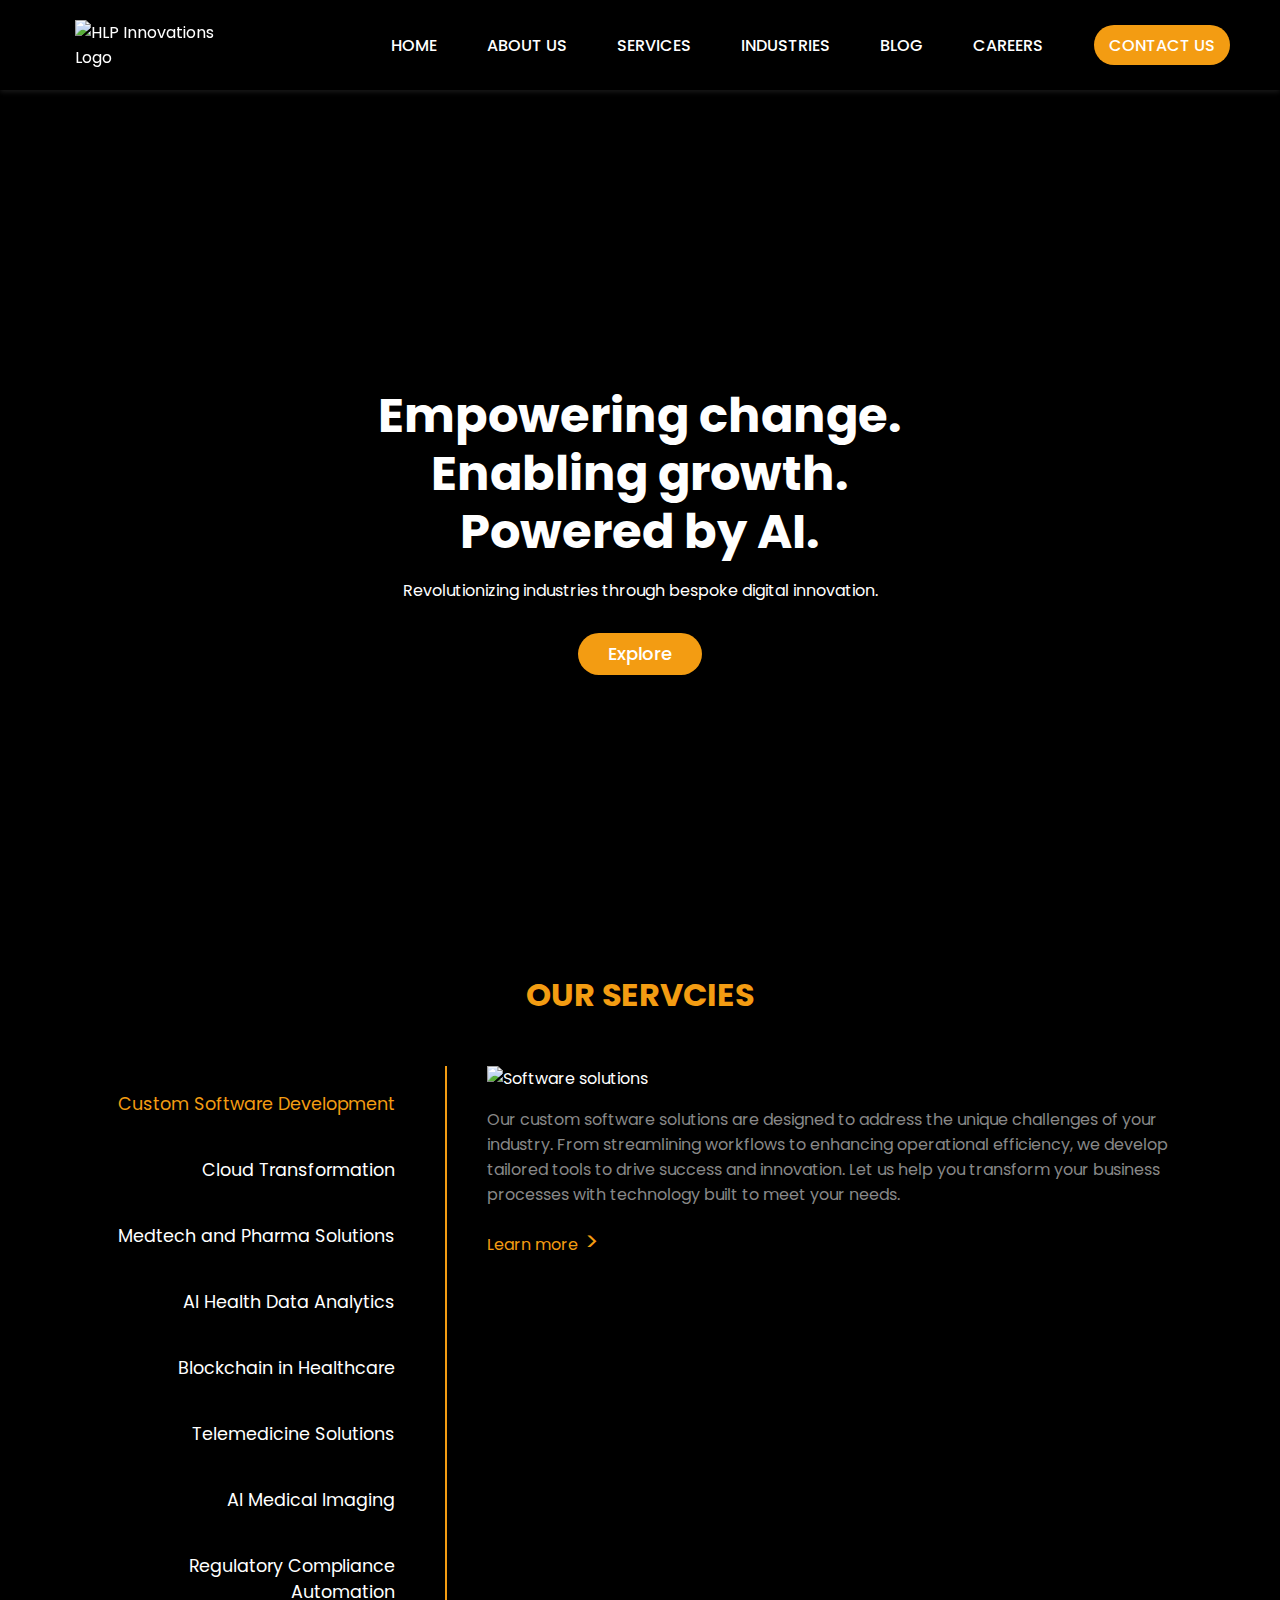
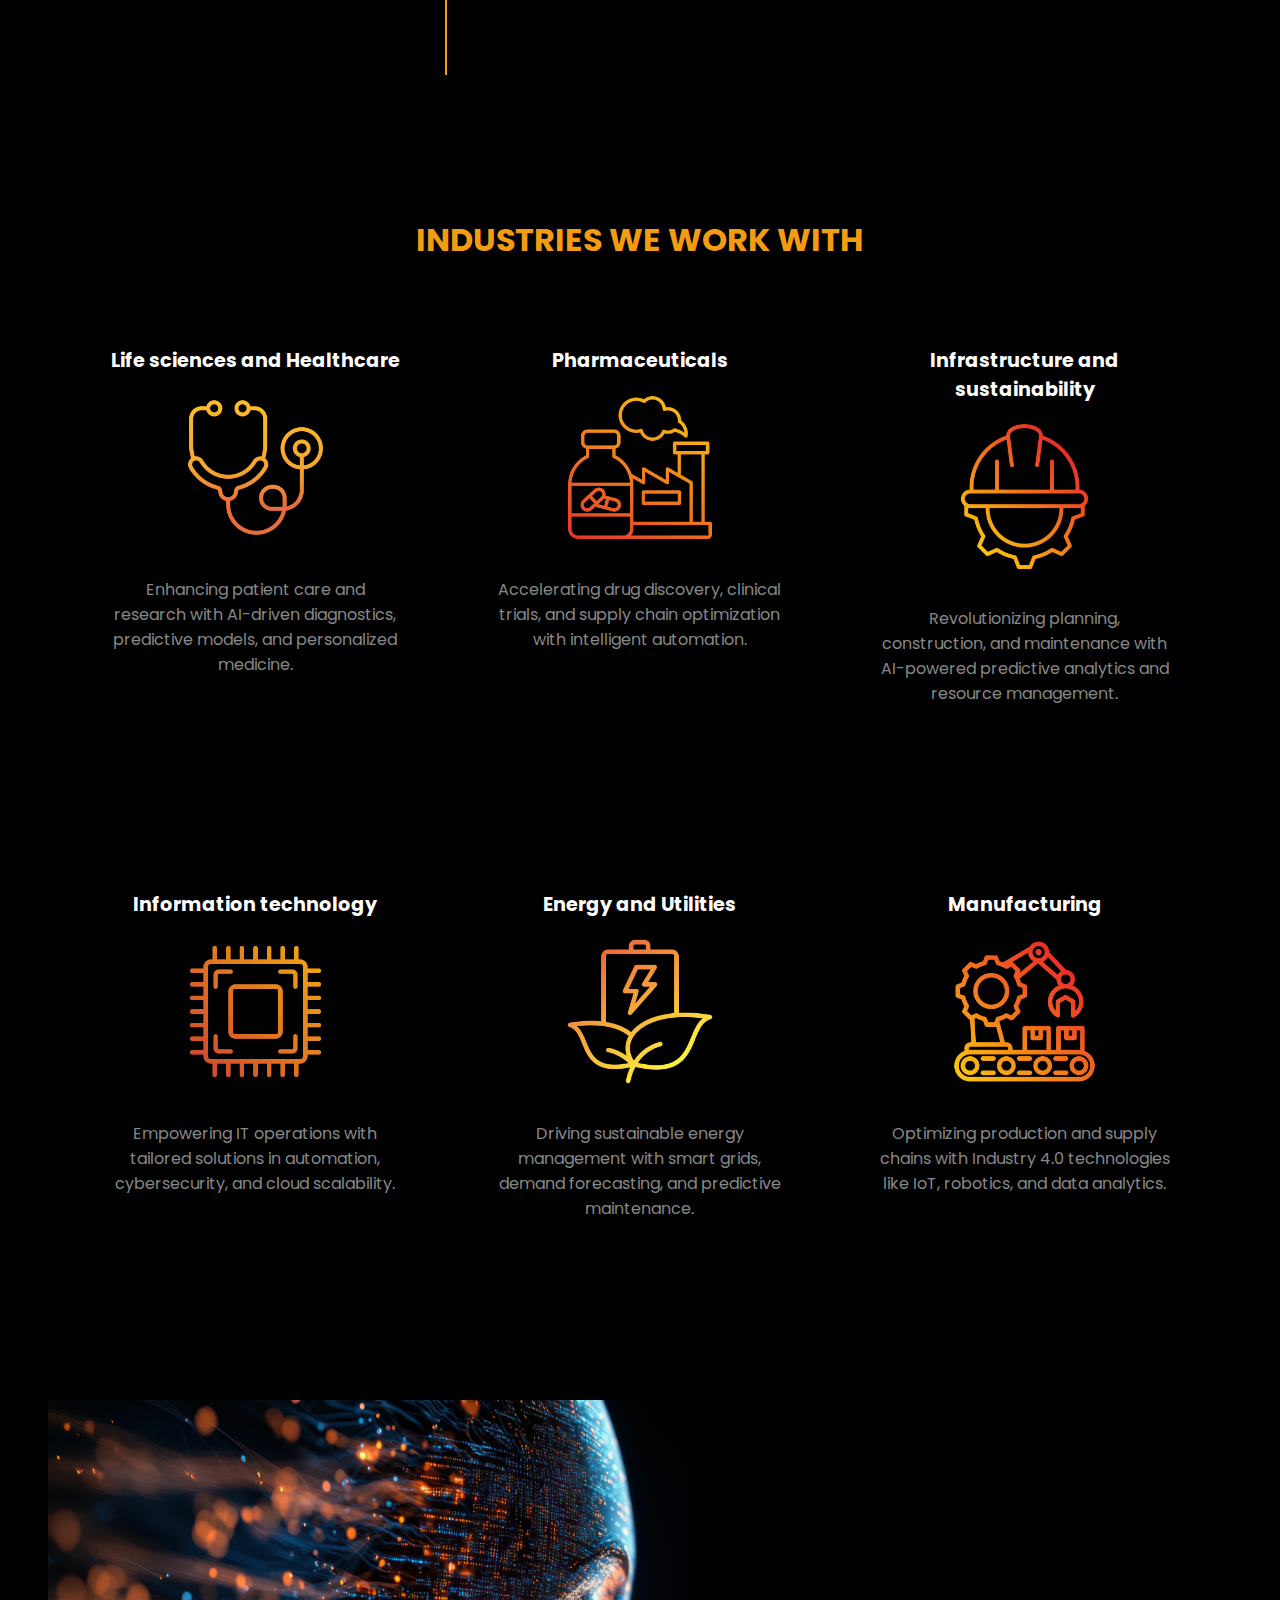
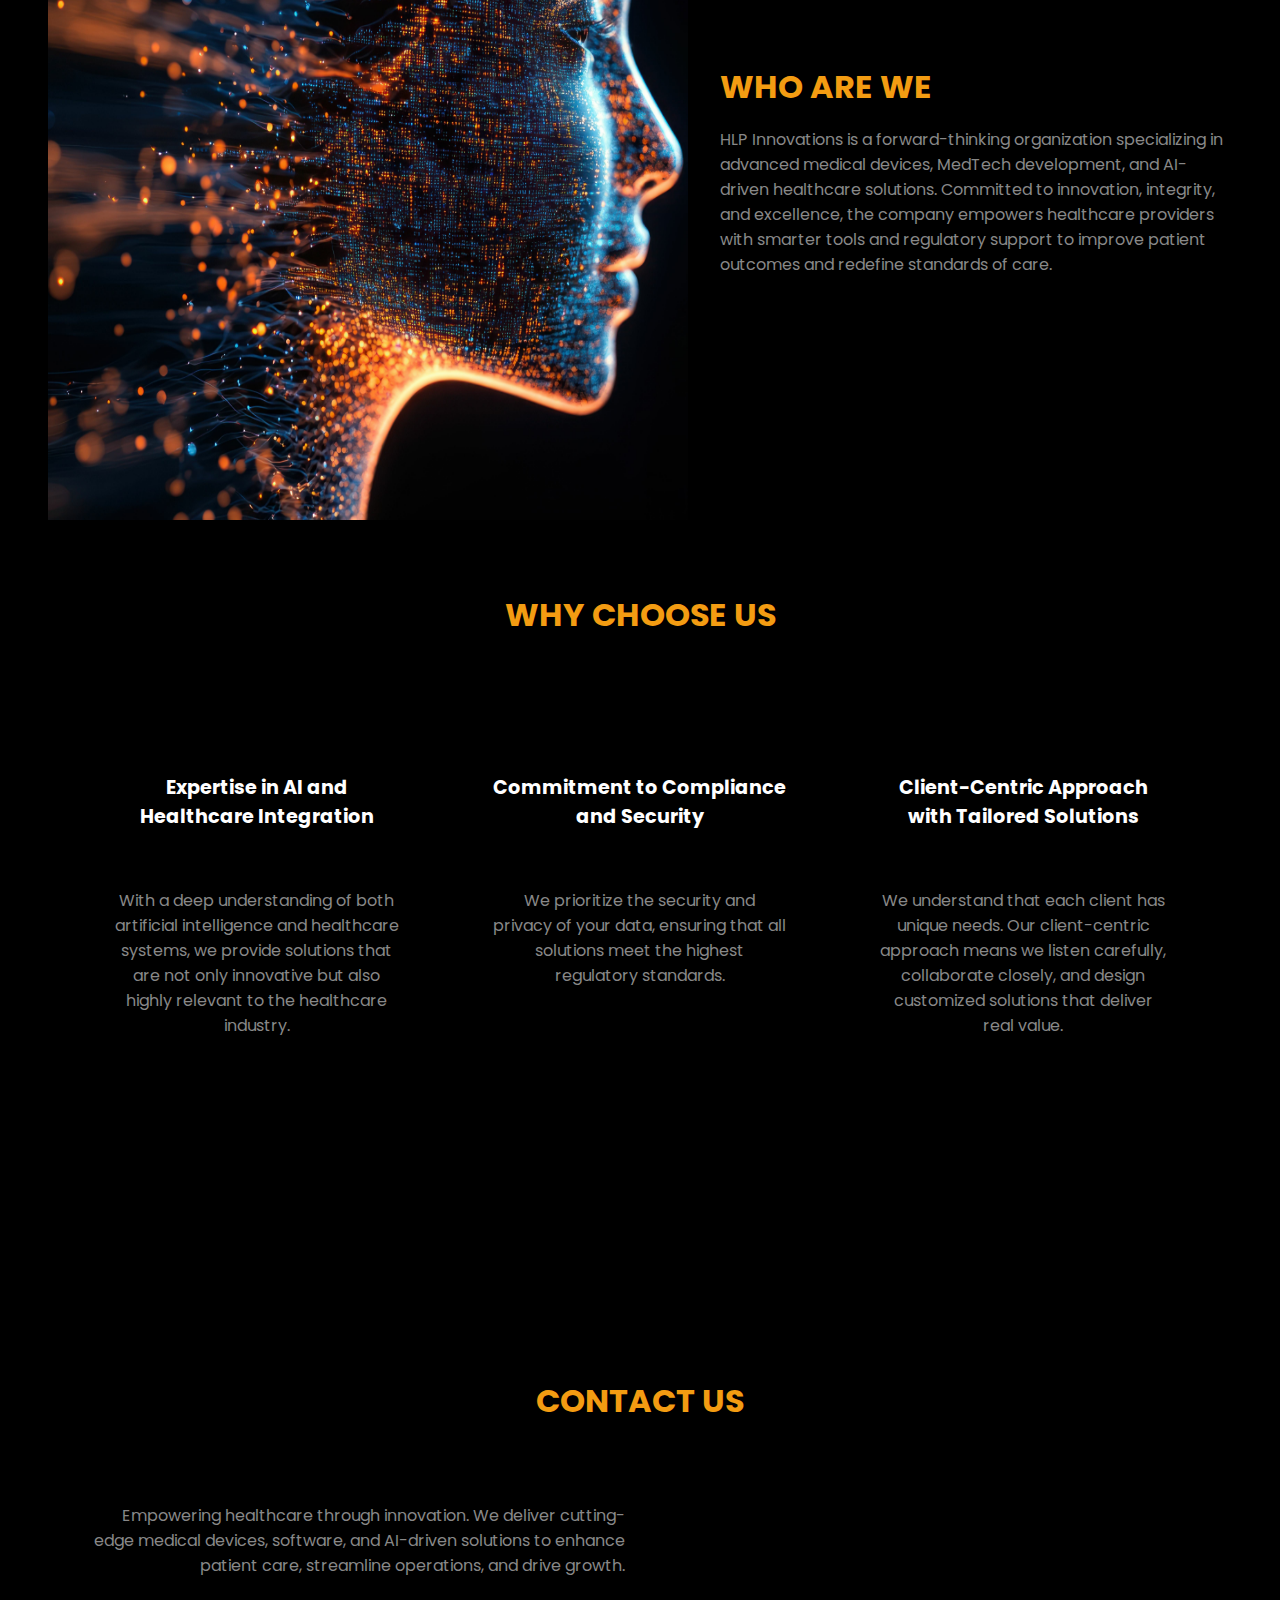
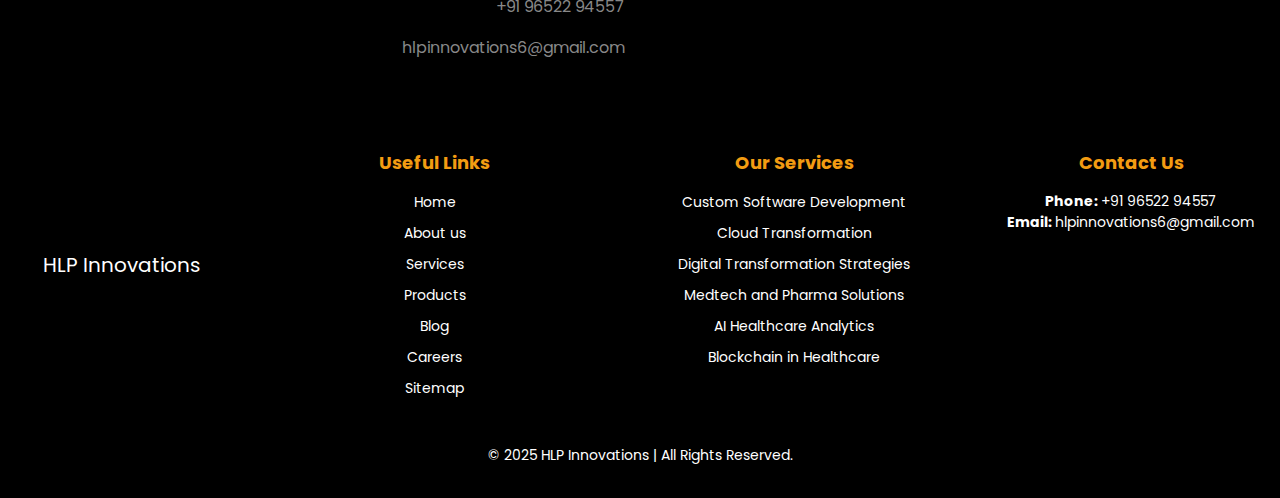
==== commit 152da39d: "Added Industries page" ====
--- a/index.html
+++ b/index.html
@@ -1,44 +1,48 @@
 <!DOCTYPE html>
 <html lang="en">
+
 <head>
-    <title>HLP Innovations</title>
-    <meta name="description" content="Delivering cutting-edge medical devices, AI-driven software solutions, and transformative innovations to empower a healthier tomorrow.">
-    <link rel="canonical" href="https://hlpinnovations.com/">
-    <link rel="dns-prefetch" href="https://hlpinnovations.com">
-    <meta name="viewport" content="width=device-width,initial-scale=1,maximum-scale=5">
-    <meta http-equiv="X-UA-Compatible" content="IE=edge">
-    <meta name="msapplication-tap-highlight" content="no">
-    <meta name="mobile-web-app-capable" content="yes">
-    <meta name="display" content="standalone">
-    <meta name="robots" content="index, follow">
-    <meta property="og:title" content="HLP Innovations">
-    <meta property="og:description" content="Delivering cutting-edge medical devices, AI-driven software solutions, and transformative innovations to empower a healthier tomorrow.">
-    <meta property="og:type" content="website">
-    <meta property="og:url" content="https://hlpinnovations.com/">
-    <meta property="og:image" content="https://hlpinnovations.com/images/HLP.png">
-    <meta property="og:site_name" content="HLP Innovations">
-    <meta name="twitter:card" content="summary_large_image">
-    <meta name="twitter:site" content="@hlpinnovations">
-    <meta name="twitter:title" content="HLP Innovations">
-    <meta name="twitter:description" content="Delivering cutting-edge medical devices, AI-driven software solutions, and transformative innovations to empower a healthier tomorrow.">
-    <meta name="twitter:url" content="https://hlpinnovations.com/">
-    <meta name="twitter:image" content="https://hlpinnovations.com/images/HLP.png">
-    <meta name="twitter:domain" content="https://hlpinnovations.com">
-    <meta charset="UTF-8">
-    <meta name="language" content="en">
-    <meta name="referrer" content="no-referrer">
-    <meta name="hostname" content="hlpinnovations.com">
-    <meta name="application-name" content="HLP Innovations">
-    <meta name="author" content="HLP Innovations">
-    <meta name="publisher" content="HLP Innovations">
-    <meta name="keywords" content="HLP Innovations, Medical devices, Software Services, AI Solutions, Hyderabad, India">
-    <link rel="sitemap" type="application/xml" title="Sitemap" href="https://hlpinnovations.com/sitemap.xml">
-    <link rel="manifest" href="https://hlpinnovations.com/site.webmanifest">
-    <link rel="icon" href="https://hlpinnovations.com/images/favicon.ico" type="image/x-icon">
-    
-    <link href="https://fonts.googleapis.com/css2?family=Poppins:wght@400;500;700&display=swap" rel="stylesheet">
-    <link rel="stylesheet" href="styles.css">
-    <script type="application/ld+json">
+  <title>HLP Innovations</title>
+  <meta name="description"
+    content="Delivering cutting-edge medical devices, AI-driven software solutions, and transformative innovations to empower a healthier tomorrow.">
+  <link rel="canonical" href="https://hlpinnovations.com/">
+  <link rel="dns-prefetch" href="https://hlpinnovations.com">
+  <meta name="viewport" content="width=device-width,initial-scale=1,maximum-scale=5">
+  <meta http-equiv="X-UA-Compatible" content="IE=edge">
+  <meta name="msapplication-tap-highlight" content="no">
+  <meta name="mobile-web-app-capable" content="yes">
+  <meta name="display" content="standalone">
+  <meta name="robots" content="index, follow">
+  <meta property="og:title" content="HLP Innovations">
+  <meta property="og:description"
+    content="Delivering cutting-edge medical devices, AI-driven software solutions, and transformative innovations to empower a healthier tomorrow.">
+  <meta property="og:type" content="website">
+  <meta property="og:url" content="https://hlpinnovations.com/">
+  <meta property="og:image" content="https://hlpinnovations.com/images/HLP.png">
+  <meta property="og:site_name" content="HLP Innovations">
+  <meta name="twitter:card" content="summary_large_image">
+  <meta name="twitter:site" content="@hlpinnovations">
+  <meta name="twitter:title" content="HLP Innovations">
+  <meta name="twitter:description"
+    content="Delivering cutting-edge medical devices, AI-driven software solutions, and transformative innovations to empower a healthier tomorrow.">
+  <meta name="twitter:url" content="https://hlpinnovations.com/">
+  <meta name="twitter:image" content="https://hlpinnovations.com/images/HLP.png">
+  <meta name="twitter:domain" content="https://hlpinnovations.com">
+  <meta charset="UTF-8">
+  <meta name="language" content="en">
+  <meta name="referrer" content="no-referrer">
+  <meta name="hostname" content="hlpinnovations.com">
+  <meta name="application-name" content="HLP Innovations">
+  <meta name="author" content="HLP Innovations">
+  <meta name="publisher" content="HLP Innovations">
+  <meta name="keywords" content="HLP Innovations, Medical devices, Software Services, AI Solutions, Hyderabad, India">
+  <link rel="sitemap" type="application/xml" title="Sitemap" href="https://hlpinnovations.com/sitemap.xml">
+  <link rel="manifest" href="https://hlpinnovations.com/site.webmanifest">
+  <link rel="icon" href="https://hlpinnovations.com/images/favicon.ico" type="image/x-icon">
+
+  <link href="https://fonts.googleapis.com/css2?family=Poppins:wght@400;500;700&display=swap" rel="stylesheet">
+  <link rel="stylesheet" href="styles.css">
+  <script type="application/ld+json">
       {
         "@context": "https://schema.org",
         "@type": "Organization",
@@ -48,248 +52,337 @@
       }
   </script>
 </head>
+
 <body>
-    <!-- Header Section -->
-
-    <header class="header">
-        <div class="logo">
-            <img src="images/HLP.png" alt="HLP Innovations Logo" class="logo-img" loading="lazy">
-        </div>
-        <nav class="menu">
-            <ul class="menu-list">
-                <li><a href="index.html" class="menu-item">Home</a></li>
-                <li><a href="html/aboutus.html" class="menu-item">About us</a></li>
-                <li><a href="html/services.html" class="menu-item">Services</a></li>
-                <li><a href="html/products.html" class="menu-item">Products</a></li>
-                <li><a href="html/blog.html" class="menu-item">Blog</a></li>
-                <li><a href="html/careers.html" class="menu-item">Careers</a></li>
-                <li><a href="html/contact.html" class="menu-item contact">Contact Us</a></li>
-            </ul>
-        </nav>
-        <div class="hamburger">
-            <div class="bar"></div>
-            <div class="bar"></div>
-            <div class="bar"></div>
-        </div>
-      </header>
-    
-    <!-- Main Content -->
-    <main id="main-content">
-        <!-- Hero section-->
-        <section id="home" class="hero">
-            <div class="hero-text">
-                <h1>
-                    Empowering change.<br>
-                    Enabling growth.<br>
-                    Powered by AI.<br>
-                </h1>
-                <p>Revolutionizing industries through bespoke digital innovation.</p>
-                <a href="html/services.html" class="hero-button">Explore</a>
-            </div>
-            <video class="hero-video" autoplay muted loop>
-                <source src="images/background-2.mp4" type="video/mp4" loading="lazy">
-                Your browser does not support the video tag.
-            </video>
-        </section>  
-        
-         <!-- Services Section -->
-          <section id="services-head" class="services-head">
-            <h1> OUR SERVCIES</h1>
-          </section>
-         <section id="services" class="services">
-          <div class="services-dropdown-container">
-            <select id="service-dropdown">
-                <option value="service1">Custom Software Development</option>
-                <option value="service2">Cloud Transformation</option>
-                <option value="service3">Medtech and Pharma Solutions</option>
-                <option value="service4">AI Health Data Analytics</option>
-                <option value="service5">Blockchain in Healthcare</option>
-                <option value="service6">Telemedicine Solutions</option>
-                <option value="service7">AI Medical Imaging</option>
-                <option value="service8">Regulatory Compliance Automation</option>
-            </select>
-          </div>
-          <div class="service-list">
-              <ul>
-                  <li class="service-item-index selected" onclick="showService('service1')">Custom Software Development</li>
-                  <li class="service-item-index" onclick="showService('service2')">Cloud Transformation</li>
-                  <li class="service-item-index" onclick="showService('service3')">Medtech and Pharma Solutions</li>
-                  <li class="service-item-index" onclick="showService('service4')">AI Health Data Analytics</li>
-                  <li class="service-item-index" onclick="showService('service5')">Blockchain in Healthcare</li>
-                  <li class="service-item-index" onclick="showService('service6')">Telemedicine Solutions</li>
-                  <li class="service-item-index" onclick="showService('service7')">AI Medical Imaging</li>
-                  <li class="service-item-index" onclick="showService('service8')">Regulatory Compliance Automation</li>
-
-
-              </ul>
-          </div>
-          
-
-          <div class="service-detail">
-              <div id="service1" class="service-description">
-                  <img src="images/software-solutions.jpeg" alt="Software solutions" class="service-image-index" loading="lazy">
-                  <p>Our custom software solutions are designed to address the unique challenges of your industry. From streamlining workflows to enhancing operational efficiency, we develop tailored tools to drive success and innovation. Let us help you transform your business processes with technology built to meet your needs.</p>
-                  <a href="html/services.html" class="service-link-index">Learn more</a>
-              </div>
-              <div id="service2" class="service-description">
-                  <img src="images/cloud.jpeg" alt="Cloud Transformation" class="service-image-index" loading="lazy">
-                  <p>Modernize your infrastructure with our secure and scalable cloud solutions. We help you migrate seamlessly to the cloud, unlocking greater flexibility, enhanced security, and significant cost savings. Empower your organization with cutting-edge cloud technology.</p>
-                  <a href="html/services.html" class="service-link-index">Learn more</a>
-              </div>
-              <div id="service3" class="service-description">
-                  <img src="images/ai-solutions.jpeg" alt="Medtech" class="service-image-index" loading="lazy">
-                  <p>Stay ahead in medical technology and pharmaceuticals with our innovative solutions. We streamline R&D, optimize supply chains, and ensure compliance, enabling your organization to deliver better healthcare products. Trust us to drive advancements that matter.</p>
-                  <a href="html/services.html" class="service-link-index">Learn more</a>
-              </div>
-              <div id="service4" class="service-description">
-                  <img src="images/data-analytics.jpeg" alt="Data analytics" class="service-image-index" loading="lazy">
-                  <p>Unlock the potential of your healthcare data with our AI-powered analytics. Our solutions uncover actionable insights, enabling personalized treatments and informed decision-making. Transform raw data into meaningful outcomes for improved patient care.</p>
-                  <a href="html/services.html" class="service-link-index">Learn more</a>
-              </div>
-              <div id="service5" class="service-description">
-                <img src="images/blockchain.jpeg" alt="Blockchain" class="service-image-index" loading="lazy">
-                <p>Revolutionize healthcare data management with blockchain technology. Our solutions ensure secure, transparent, and interoperable systems for seamless data exchange. Protect sensitive information and enhance trust across your organization.</p>
-                <a href="html/services.html" class="service-link-index">Learn more</a>
-            </div>
-            <div id="service6" class="service-description">
-              <img src="images/telemedicine.jpeg" alt="Telemedicine" class="service-image-index" loading="lazy">
-              <p>Deliver real-time care and continuous engagement with our robust telehealth platforms. We design solutions that enable remote monitoring and patient-provider interactions, ensuring accessible and quality healthcare anytime, anywhere.</p>
-              <a href="html/services.html" class="service-link-index">Learn more</a>
-          </div>
-            <div id="service7" class="service-description">
-              <img src="images/mri-machine.jpeg" alt="AI Imaging" class="service-image-index" loading="lazy">
-              <p>Enhance diagnostic accuracy and speed with AI-powered medical imaging tools. Our innovative solutions provide reliable results for improved clinical outcomes. Equip your team with the tools to make informed decisions faster.</p>
-              <a href="html/services.html" class="service-link-index">Learn more</a>
-          </div>
-          <div id="service8" class="service-description">
-            <img src="images/regulatory-compliance.jpeg" alt="Regulatory compliance" class="service-image-index" loading="lazy">
-            <p>Simplify compliance with healthcare regulations using our automated solutions. We reduce administrative overhead and help you stay ahead of complex requirements. Focus on delivering care while we handle the compliance challenges.</p>
-            <a href="html/services.html" class="service-link-index">Learn more</a>
-           </div>
-              
-        </div>
-      </section>
-
-      <section id="about-us-head" class="about-us-head">
-        <img src="images/about-us-index.jpeg" alt="Who are we" class="index-about-us" loading="lazy">
-        <div class="about-us-content">
-            <h1>WHO ARE WE</h1>
-            <p>HLP Innovations is a forward-thinking organization specializing in advanced medical devices, MedTech development, and AI-driven healthcare solutions. Committed to innovation, integrity, and excellence, the company empowers healthcare providers with smarter tools and regulatory support to improve patient outcomes and redefine standards of care.</p>
-        </div>
-    </section>
-    
-
-      <section id="why-choose-us-head" class="why-choose-us-head">
-        <h1> WHY CHOOSE US</h1>
-      </section>
-      <section class="why-choose-us">
-        <div class="why-choose-item">
-            <div class="box">
-                <h3>Expertise in AI and Healthcare Integration</h3>
-                <img src="images/integration.png" alt="Global Image" class="why-choose-image" loading="lazy">
-                <p>With a deep understanding of both artificial intelligence and healthcare systems, we provide solutions that are not only innovative but also highly relevant to the healthcare industry. </p>
-            </div>
-        </div>
-        <div class="why-choose-item">
-            <div class="box">
-                <h3>Commitment to Compliance and Security</h3>
-                <img src="images/customer-centricity.png" alt="Virtual Assistance Image" class="why-choose-image" loading="lazy">
-                <p>We prioritize the security and privacy of your data, ensuring that all solutions meet the highest regulatory standards.</p>
-            </div>
-        </div>
-        <div class="why-choose-item">
-            <div class="box">
-                <h3>Client-Centric Approach with Tailored Solutions</h3>
-                <img src="images/compliance.png" alt="24/7 Support Image" class="why-choose-image" loading="lazy">
-                <p>We understand that each client has unique needs. Our client-centric approach means we listen carefully, collaborate closely, and design customized solutions that deliver real value.</p>
-            </div>
-        </div>
-    </section>
-  
+  <!-- Header Section -->
+
+  <header class="header">
+    <div class="logo">
+      <img src="https://hlpinnovations.com/images/HLP.png" alt="HLP Innovations Logo" class="logo-img" loading="lazy">
+    </div>
+    <nav class="menu">
+      <ul class="menu-list">
+        <li><a href="index.html" class="menu-item">Home</a></li>
+        <li><a href="html/aboutus.html" class="menu-item">About us</a></li>
+        <li><a href="html/services.html" class="menu-item">Services</a></li>
+        <li><a href="html/industries.html" class="menu-item">Industries</a></li>
+        <!-- <li><a href="html/products.html" class="menu-item">Products</a></li> -->
+        <li><a href="html/blog.html" class="menu-item">Blog</a></li>
+        <li><a href="html/careers.html" class="menu-item">Careers</a></li>
+        <li><a href="html/contact.html" class="menu-item contact">Contact Us</a></li>
+      </ul>
+    </nav>
+    <div class="hamburger">
+      <div class="bar"></div>
+      <div class="bar"></div>
+      <div class="bar"></div>
+    </div>
+  </header>
+
+  <!-- Main Content -->
+  <main id="main-content">
+    <!-- Hero section-->
+    <section id="home" class="hero">
+      <div class="hero-text">
+        <h1>
+          Empowering change.<br>
+          Enabling growth.<br>
+          Powered by AI.<br>
+        </h1>
+        <p>Revolutionizing industries through bespoke digital innovation.</p>
+        <a href="html/services.html" class="hero-button">Explore</a>
+      </div>
+      <video class="hero-video" autoplay muted loop>
+        <source src="images/background-2.mp4" type="video/mp4" loading="lazy">
+        Your browser does not support the video tag.
+      </video>
+    </section>
+
+    <!-- Services Section -->
+    <section id="services-head" class="services-head">
+      <h1> OUR SERVCIES</h1>
+    </section>
+    <section id="services" class="services">
+      <div class="services-dropdown-container">
+        <select id="service-dropdown">
+          <option value="service1">Custom Software Development</option>
+          <option value="service2">Cloud Transformation</option>
+          <option value="service3">Medtech and Pharma Solutions</option>
+          <option value="service4">AI Health Data Analytics</option>
+          <option value="service5">Blockchain in Healthcare</option>
+          <option value="service6">Telemedicine Solutions</option>
+          <option value="service7">AI Medical Imaging</option>
+          <option value="service8">Regulatory Compliance Automation</option>
+        </select>
+      </div>
+      <div class="service-list">
+        <ul>
+          <li class="service-item-index selected" onclick="showService('service1')">Custom Software Development</li>
+          <li class="service-item-index" onclick="showService('service2')">Cloud Transformation</li>
+          <li class="service-item-index" onclick="showService('service3')">Medtech and Pharma Solutions</li>
+          <li class="service-item-index" onclick="showService('service4')">AI Health Data Analytics</li>
+          <li class="service-item-index" onclick="showService('service5')">Blockchain in Healthcare</li>
+          <li class="service-item-index" onclick="showService('service6')">Telemedicine Solutions</li>
+          <li class="service-item-index" onclick="showService('service7')">AI Medical Imaging</li>
+          <li class="service-item-index" onclick="showService('service8')">Regulatory Compliance Automation</li>
+
+
+        </ul>
+      </div>
+
+
+      <div class="service-detail">
+        <div id="service1" class="service-description">
+          <img src="images/software-solutions.jpeg" alt="Software solutions" class="service-image-index" loading="lazy">
+          <p>Our custom software solutions are designed to address the unique challenges of your industry. From
+            streamlining workflows to enhancing operational efficiency, we develop tailored tools to drive success and
+            innovation. Let us help you transform your business processes with technology built to meet your needs.</p>
+          <a href="html/services.html" class="service-link-index">Learn more</a>
+        </div>
+        <div id="service2" class="service-description">
+          <img src="images/cloud.jpeg" alt="Cloud Transformation" class="service-image-index" loading="lazy">
+          <p>Modernize your infrastructure with our secure and scalable cloud solutions. We help you migrate seamlessly
+            to the cloud, unlocking greater flexibility, enhanced security, and significant cost savings. Empower your
+            organization with cutting-edge cloud technology.</p>
+          <a href="html/services.html" class="service-link-index">Learn more</a>
+        </div>
+        <div id="service3" class="service-description">
+          <img src="images/ai-solutions.jpeg" alt="Medtech" class="service-image-index" loading="lazy">
+          <p>Stay ahead in medical technology and pharmaceuticals with our innovative solutions. We streamline R&D,
+            optimize supply chains, and ensure compliance, enabling your organization to deliver better healthcare
+            products. Trust us to drive advancements that matter.</p>
+          <a href="html/services.html" class="service-link-index">Learn more</a>
+        </div>
+        <div id="service4" class="service-description">
+          <img src="images/data-analytics.jpeg" alt="Data analytics" class="service-image-index" loading="lazy">
+          <p>Unlock the potential of your healthcare data with our AI-powered analytics. Our solutions uncover
+            actionable insights, enabling personalized treatments and informed decision-making. Transform raw data into
+            meaningful outcomes for improved patient care.</p>
+          <a href="html/services.html" class="service-link-index">Learn more</a>
+        </div>
+        <div id="service5" class="service-description">
+          <img src="images/blockchain.jpeg" alt="Blockchain" class="service-image-index" loading="lazy">
+          <p>Revolutionize healthcare data management with blockchain technology. Our solutions ensure secure,
+            transparent, and interoperable systems for seamless data exchange. Protect sensitive information and enhance
+            trust across your organization.</p>
+          <a href="html/services.html" class="service-link-index">Learn more</a>
+        </div>
+        <div id="service6" class="service-description">
+          <img src="images/telemedicine.jpeg" alt="Telemedicine" class="service-image-index" loading="lazy">
+          <p>Deliver real-time care and continuous engagement with our robust telehealth platforms. We design solutions
+            that enable remote monitoring and patient-provider interactions, ensuring accessible and quality healthcare
+            anytime, anywhere.</p>
+          <a href="html/services.html" class="service-link-index">Learn more</a>
+        </div>
+        <div id="service7" class="service-description">
+          <img src="images/mri-machine.jpeg" alt="AI Imaging" class="service-image-index" loading="lazy">
+          <p>Enhance diagnostic accuracy and speed with AI-powered medical imaging tools. Our innovative solutions
+            provide reliable results for improved clinical outcomes. Equip your team with the tools to make informed
+            decisions faster.</p>
+          <a href="html/services.html" class="service-link-index">Learn more</a>
+        </div>
+        <div id="service8" class="service-description">
+          <img src="images/regulatory-compliance.jpeg" alt="Regulatory compliance" class="service-image-index"
+            loading="lazy">
+          <p>Simplify compliance with healthcare regulations using our automated solutions. We reduce administrative
+            overhead and help you stay ahead of complex requirements. Focus on delivering care while we handle the
+            compliance challenges.</p>
+          <a href="html/services.html" class="service-link-index">Learn more</a>
+        </div>
+
+      </div>
+    </section>
+
+    <section id="industries-head" class="industries-head">
+      <h1> INDUSTRIES WE WORK WITH</h1>
+    </section>
+    <section class="industries-index">
+      <div class="industries-grid-index">
+        <div class="industries-item-index">
+          <div class="box-industries">
+            <h3>Life sciences and Healthcare</h3>
+            <img src="images/stethoscope.png" alt="Life sciences" class="industries-index-image" loading="lazy">
+            <p>Enhancing patient care and research with AI-driven diagnostics, predictive models, and personalized
+              medicine.</p>
+          </div>
+        </div>
+        <div class="industries-item-index">
+          <div class="box-industries">
+            <h3>Pharmaceuticals</h3>
+            <img src="images/pharmaceutical.png" alt="Pharma" class="industries-index-image"
+              loading="lazy">
+            <p>Accelerating drug discovery, clinical trials, and supply chain optimization with intelligent automation.
+            </p>
+          </div>
+        </div>
+        <div class="industries-item-index">
+          <div class="box-industries">
+            <h3>Infrastructure and sustainability</h3>
+            <img src="images/labour.png" alt="Infrastructure" class="industries-index-image" loading="lazy">
+            <p>Revolutionizing planning, construction, and maintenance with AI-powered predictive analytics and resource
+              management.</p>
+          </div>
+        </div>
+        <div class="industries-item-index">
+          <div class="box-industries">
+            <h3>Information technology</h3>
+            <img src="images/processor.png" alt="IT services" class="industries-index-image" loading="lazy">
+            <p>Empowering IT operations with tailored solutions in automation, cybersecurity, and cloud scalability.</p>
+          </div>
+        </div>
+        <div class="industries-item-index">
+          <div class="box-industries">
+            <h3>Energy and Utilities</h3>
+            <img src="images/eco-battery.png" alt="Energy" class="industries-index-image" loading="lazy">
+            <p>Driving sustainable energy management with smart grids, demand forecasting, and predictive maintenance.
+            </p>
+          </div>
+        </div>
+        <div class="industries-item-index">
+          <div class="box-industries">
+            <h3>Manufacturing</h3>
+            <img src="images/manufacturing.png" alt="Manufacturing" class="industries-index-image" loading="lazy">
+            <p>Optimizing production and supply chains with Industry 4.0 technologies like IoT, robotics, and data
+              analytics.</p>
+          </div>
+        </div>
+      </div>
+    </section>
+
+    <section id="about-us-head" class="about-us-head">
+      <img src="images/about-us-index.jpeg" alt="Who are we" class="index-about-us" loading="lazy">
+      <div class="about-us-content">
+        <h1>WHO ARE WE</h1>
+        <p>HLP Innovations is a forward-thinking organization specializing in advanced medical devices, MedTech
+          development, and AI-driven healthcare solutions. Committed to innovation, integrity, and excellence, the
+          company empowers healthcare providers with smarter tools and regulatory support to improve patient outcomes
+          and redefine standards of care.</p>
+      </div>
+    </section>
+
+
+    <section id="why-choose-us-head" class="why-choose-us-head">
+      <h1> WHY CHOOSE US</h1>
+    </section>
+    <section class="why-choose-us">
+      <div class="why-choose-item">
+        <div class="box">
+          <h3>Expertise in AI and Healthcare Integration</h3>
+          <img src="images/integration.png" alt="Global Image" class="why-choose-image" loading="lazy">
+          <p>With a deep understanding of both artificial intelligence and healthcare systems, we provide solutions that
+            are not only innovative but also highly relevant to the healthcare industry. </p>
+        </div>
+      </div>
+      <div class="why-choose-item">
+        <div class="box">
+          <h3>Commitment to Compliance and Security</h3>
+          <img src="images/customer-centricity.png" alt="Virtual Assistance Image" class="why-choose-image"
+            loading="lazy">
+          <p>We prioritize the security and privacy of your data, ensuring that all solutions meet the highest
+            regulatory standards.</p>
+        </div>
+      </div>
+      <div class="why-choose-item">
+        <div class="box">
+          <h3>Client-Centric Approach with Tailored Solutions</h3>
+          <img src="images/compliance.png" alt="24/7 Support Image" class="why-choose-image" loading="lazy">
+          <p>We understand that each client has unique needs. Our client-centric approach means we listen carefully,
+            collaborate closely, and design customized solutions that deliver real value.</p>
+        </div>
+      </div>
+    </section>
+
     <section id="contact-us-head" class="contact-us-head">
       <h1>CONTACT US</h1>
     </section>
 
     <section id="contact-us-index" class="contact-us-index">
       <div class="contact-us-content">
-          <div class="contact-text">
-              <p>Empowering healthcare through innovation. We deliver cutting-edge medical devices, software, and AI-driven solutions to enhance patient care, streamline operations, and drive growth.</p>
-              <div class="social-index">
-                  <div>
-                      <p><i class="fas fa-phone"></i> +91 96522 94557</p>
-                      <p><i class="fas fa-envelope-open-text"></i> <a href="mailto:hlpinnovations6@gmail.com">hlpinnovations6@gmail.com</a></p>
-                  </div>
+        <div class="contact-text">
+          <p>Empowering healthcare through innovation. We deliver cutting-edge medical devices, software, and AI-driven
+            solutions to enhance patient care, streamline operations, and drive growth.</p>
+          <div class="social-index">
+            <div>
+              <p><i class="fas fa-phone"></i> +91 96522 94557</p>
+              <p><i class="fas fa-envelope-open-text"></i> <a
+                  href="mailto:hlpinnovations6@gmail.com">hlpinnovations6@gmail.com</a></p>
+            </div>
+          </div>
+        </div>
+        <div class="contact-image">
+          <img src="images/index-contact-us.jpeg" alt="Contact us" class="index-contact-us" loading="lazy">
+        </div>
+      </div>
+    </section>
+
+
+
+    <footer id="footer" class="footer">
+      <div class="footer-image">
+        <img src="images/footer.jpeg" alt="Footer Image" class="footer-bg-image" loading="lazy">
+      </div>
+      <div class="footer-top">
+        <div class="container">
+          <div class="row">
+            <div class="col footer-info">
+              <p>HLP Innovations</p>
+            </div>
+            <div class="col footer-links-menu">
+              <h4>Useful Links</h4>
+              <ul>
+                <li><a href="index.html">Home</a></li>
+                <li><a href="html/aboutus.html">About us</a></li>
+                <li><a href="html/services.html">Services</a></li>
+                <li><a href="html/products.html">Products</a></li>
+                <li><a href="html/blog.html">Blog</a></li>
+                <li><a href="html/careers.html">Careers</a></li>
+                <li><a href="https://hlpinnovations/sitemap">Sitemap</a></li>
+              </ul>
+            </div>
+            <div class="col footer-links">
+              <h4>Our Services</h4>
+              <ul>
+                <li><a href="html/services.html">Custom Software Development</a></li>
+                <li><a href="html/services.html">Cloud Transformation</a></li>
+                <li><a href="html/services.html">Digital Transformation Strategies</a></li>
+                <li><a href="html/services.html">Medtech and Pharma Solutions</a></li>
+                <li><a href="html/services.html">AI Healthcare Analytics</a></li>
+                <li><a href="html/services.html">Blockchain in Healthcare</a></li>
+              </ul>
+            </div>
+            <div class="col footer-contact text-center text-md-start">
+              <h4>Contact Us</h4>
+              <p>
+                <strong>Phone:&nbsp;</strong><a href="tel:+919652294557">+91 96522 94557</a><br>
+                <strong>Email:&nbsp;</strong><a
+                  href="mailto:hlpinnovations6@gmail.com">hlpinnovations6@gmail.com</a><br>
+              </p>
+              <div class="social-links mt-3">
+                <a class="youtube" target="_blank" href="http://www.youtube.com/@HLPInnovations"
+                  title="Visit us on youtube" rel="noopener noreferrer">
+                  <img src="images/youtube.png" alt="Youtube" class="social-icon" loading="lazy">
+                </a>
+                <a class="instagram" target="_blank" href="https://instagram.com/hlp_innovations"
+                  title="Visit us on Instagram" rel="noopener noreferrer">
+                  <img src="images/instagram.png" alt="Instagram" class="social-icon" loading="lazy">
+                </a>
+                <a class="linkedin" target="_blank" href="https://www.linkedin.com/company/hlp-innovations"
+                  title="Visit us on LinkedIn" rel="noopener noreferrer">
+                  <img src="images/linkedin.png" alt="LinkedIn" class="social-icon" loading="lazy">
+                </a>
               </div>
-          </div>
-          <div class="contact-image">
-              <img src="images/index-contact-us.jpeg" alt="Contact us" class="index-contact-us" loading="lazy">
-          </div>
-      </div>
-  </section>
-  
-  
-       
-    <footer id="footer" class="footer">
-        <div class="footer-image">
-          <img src="images/footer.jpeg" alt="Footer Image" class="footer-bg-image" loading="lazy">
-        </div>
-        <div class="footer-top">
-          <div class="container">
-            <div class="row">
-              <div class="col footer-info">
-                <p>HLP Innovations</p>
-              </div>
-              <div class="col footer-links-menu">
-                <h4>Useful Links</h4>
-                <ul>
-                  <li><a href="index.html">Home</a></li>
-                  <li><a href="html/aboutus.html">About us</a></li>
-                  <li><a href="html/services.html">Services</a></li>
-                  <li><a href="html/products.html">Products</a></li>
-                  <li><a href="html/blog.html">Blog</a></li>
-                  <li><a href="html/careers.html">Careers</a></li>
-                  <li><a href="https://hlpinnovations/sitemap">Sitemap</a></li>
-                </ul>
-              </div>
-              <div class="col footer-links">
-                <h4>Our Services</h4>
-                <ul>
-                  <li><a href="html/services.html">Custom Software Development</a></li>
-                  <li><a href="html/services.html">Cloud Transformation</a></li>
-                  <li><a href="html/services.html">Digital Transformation Strategies</a></li>
-                  <li><a href="html/services.html">Medtech and Pharma Solutions</a></li>
-                  <li><a href="html/services.html">AI Healthcare Analytics</a></li>
-                  <li><a href="html/services.html">Blockchain in Healthcare</a></li>
-                </ul>
-              </div>
-              <div class="col footer-contact text-center text-md-start">
-                <h4>Contact Us</h4>
-                <p>
-                  <strong>Phone:&nbsp;</strong><a href="tel:+919652294557">+91 96522 94557</a><br>
-                  <strong>Email:&nbsp;</strong><a href="mailto:hlpinnovations6@gmail.com">hlpinnovations6@gmail.com</a><br> 
-                </p>
-                <div class="social-links mt-3">
-                  <a class="youtube" target="_blank" href="http://www.youtube.com/@HLPInnovations" title="Visit us on youtube" rel="noopener noreferrer">
-                    <img src="images/youtube.png" alt="Youtube" class="social-icon" loading="lazy">
-                  </a>
-                  <a class="instagram" target="_blank" href="https://instagram.com/hlp_innovations" title="Visit us on Instagram" rel="noopener noreferrer">
-                    <img src="images/instagram.png" alt="Instagram" class="social-icon" loading="lazy">
-                  </a>
-                  <a class="linkedin" target="_blank" href="https://www.linkedin.com/company/hlp-innovations" title="Visit us on LinkedIn" rel="noopener noreferrer">
-                    <img src="images/linkedin.png" alt="LinkedIn" class="social-icon" loading="lazy">
-                  </a>
-                </div>
-              </div>
-            </div>
-          </div>
-        </div>
-        <div class="container">
-          <div class="copyright">
-            &copy; <span>2025</span> HLP Innovations | All Rights Reserved.
-          </div>
-        </div>
-      </footer>
+            </div>
+          </div>
+        </div>
+      </div>
+      <div class="container">
+        <div class="copyright">
+          &copy; <span>2025</span> HLP Innovations | All Rights Reserved.
+        </div>
+      </div>
+    </footer>
 
     <script src="script.js" defer></script>
 </body>
-</html>
+
+</html>--- a/styles.css
+++ b/styles.css
@@ -1,4 +1,3 @@
-
 /* ============================
    Global Styles
    ============================ */
@@ -13,18 +12,20 @@
     color: #f39c12;
 }
 
-html, body {
+html,
+body {
     margin: 0;
     font-family: 'Poppins', sans-serif;
     background-color: #000;
     color: #fff;
     display: flex;
-    flex-direction: column; /* Vertical column layout */
+    flex-direction: column;
+    /* Vertical column layout */
     height: 100%;
 }
 
 main {
-    flex: 1; 
+    flex: 1;
     padding-top: 110px;
     text-align: center;
 }
@@ -50,7 +51,7 @@
     font-family: 'Poppins', sans-serif;
 }
 
-.logo-img{
+.logo-img {
     width: 150px;
     height: auto;
     padding: 0 25px;
@@ -58,7 +59,7 @@
 }
 
 .hamburger {
-    display: none; 
+    display: none;
     flex-direction: column;
     gap: 5px;
     cursor: pointer;
@@ -104,9 +105,11 @@
     display: flex;
     gap: 50px;
     padding-left: 15%;
-    justify-content: center; /* Keep other items centered */
-    align-items: center; 
-    width: 100%; /* Ensure it spans the full width */
+    justify-content: center;
+    /* Keep other items centered */
+    align-items: center;
+    width: 100%;
+    /* Ensure it spans the full width */
     background-color: #000;
 }
 
@@ -141,7 +144,8 @@
 }
 
 .menu-list li:last-child {
-    margin-left: auto; /* Push the 'Contact Us' button to the right */
+    margin-left: auto;
+    /* Push the 'Contact Us' button to the right */
 }
 
 /* ============================
@@ -149,26 +153,27 @@
    ============================ */
 
 /* Hero Section */
-.main-content{
+.main-content {
     position: relative;
     height: 100vh;
 }
+
 .hero {
     position: relative;
     height: calc(100vh - 90px);
-    display: flex; 
-    flex-direction: row; 
-    justify-content: center; 
-    align-items: center; 
+    display: flex;
+    flex-direction: row;
+    justify-content: center;
+    align-items: center;
     color: white;
 }
 
 /* Hero Text */
 .hero-text {
     position: relative;
-    width: 100%; 
-    text-align: center; 
-    z-index: 1; 
+    width: 100%;
+    text-align: center;
+    z-index: 1;
     color: white;
     font-family: 'Poppins', sans-serif;
 }
@@ -183,7 +188,7 @@
     font-size: 1rem;
     margin-bottom: 30px;
     line-height: 1.4;
-    
+
 }
 
 /* .hero-video {
@@ -204,7 +209,7 @@
     filter: brightness(50%);
 }
 
-.hero-button{
+.hero-button {
     background-color: #f39c12;
     color: white;
     padding: 7.5px 30px;
@@ -226,7 +231,7 @@
     padding-top: 30px;
 }
 
-.services-head h1{
+.services-head h1 {
     font-size: 2rem;
     color: #f39c12;
 }
@@ -254,7 +259,8 @@
     margin: 0;
     text-align: right;
     padding-right: 50px;
-    border-right: 2px solid #f39c12;  /* Add vertical line after the service list */
+    border-right: 2px solid #f39c12;
+    /* Add vertical line after the service list */
     padding-top: 25px;
     padding-bottom: 30px;
 }
@@ -266,7 +272,8 @@
     cursor: pointer;
     transition: color 0.3s;
     display: block;
-    text-align: right; /* Right justify text */
+    text-align: right;
+    /* Right justify text */
     padding-bottom: 20px;
 }
 
@@ -284,12 +291,14 @@
 }
 
 .service-description {
-    display: none; /* Hide all service descriptions by default */
+    display: none;
+    /* Hide all service descriptions by default */
     text-align: left;
 }
 
 .service-description:first-of-type {
-    display: block; /* Make the first one visible */
+    display: block;
+    /* Make the first one visible */
 }
 
 .service-description h2 {
@@ -314,65 +323,145 @@
 .service-link-index::after {
     content: " >";
     color: #f39c12;
-    font-size: 25px; /* Adjust the size as needed */
+    font-size: 25px;
+    /* Adjust the size as needed */
 }
 
 .service-image-index {
-    width: 50%;
+    width: 100%;
     height: 50%;
-    object-fit:contain;
-    animation: fadeInBottom 0.75s forwards 0.5s; /* Slightly slower fade-in */
+    object-fit: contain;
+    animation: fadeInBottom 0.75s forwards 0.5s;
+    /* Slightly slower fade-in */
+}
+
+/* ============================
+   Industries - Index page
+   ============================ */
+
+.industries-head {
+    justify-content: center;
+    align-items: center;
+}
+
+.industries-head h1 {
+    font-size: 2rem;
+    color: #f39c12;
+}
+
+.industries-index {
+    display: flex;
+    justify-content: space-between;
+    align-items: center;
+    gap: 20px;
+    padding: 25px 75px;
+    background-color: #000;
+}
+
+.industries-item-index {
+    flex: 1;
+    text-align: center;
+}
+
+.box-industries {
+    background-color: #000;
+    padding: 35px;
+    box-shadow: 0 4px 8px rgba(0, 0, 0, 0.1);
+    width: auto;
+    height: 50vh;
+}
+
+.industries-item-index h3 {
+    font-size: 1.2rem;
+    margin: 0;
+    color: #fff;
+}
+
+.industries-index-image {
+    max-width: 50%;
+    height: auto;
+    margin: 20px 0;
+    border-radius: 8px;
+}
+
+.industries-item-index p {
+    font-size: 1rem;
+    color: #888;
+    margin-top: 10px;
+}
+
+.industries-grid-index {
+    display: grid;
+    grid-template-columns: repeat(3, 1fr);
+    /* Adjusted to 2 columns */
+    gap: 1.5rem;
+    /* Space between grid items */
+    max-width: 1200px;
+    margin: 0 auto;
 }
 
 /* ============================
    About us - Index page
    ============================ */
 
-   /* General Layout for Larger Screens */
+/* General Layout for Larger Screens */
 .about-us-head {
-    display: flex; /* Enable flexbox layout */
-    flex-direction: row; /* Position items side by side */
-    align-items: center; /* Vertically center align */
-    justify-content: center; /* Horizontally center align */
+    display: flex;
+    /* Enable flexbox layout */
+    flex-direction: row;
+    /* Position items side by side */
+    align-items: center;
+    /* Vertically center align */
+    justify-content: center;
+    /* Horizontally center align */
     width: 100%;
-    height: 80vh; /* Full viewport height */
-    gap: 2rem; /* Add spacing between image and text */
-    text-align: left; /* Align text to the left */
+    height: 80vh;
+    /* Full viewport height */
+    gap: 2rem;
+    /* Add spacing between image and text */
+    text-align: left;
+    /* Align text to the left */
 }
 
 .index-about-us {
-    width: 50%; /* Image takes up half the section width */
-    height: 100%; /* Maintain aspect ratio */
+    width: 50%;
+    /* Image takes up half the section width */
+    height: 100%;
+    /* Maintain aspect ratio */
 }
 
 .about-us-content {
     display: flex;
     flex-direction: column;
-    justify-content: center; /* Center align content vertically */
-    width: 40%; /* Content takes up a smaller portion */
+    justify-content: center;
+    /* Center align content vertically */
+    width: 40%;
+    /* Content takes up a smaller portion */
 }
 
 .about-us-head h1 {
     font-size: 2rem;
     color: #f39c12;
-    margin-bottom: 1rem; /* Add space below the title */
+    margin-bottom: 1rem;
+    /* Add space below the title */
 }
 
 .about-us-head p {
     font-size: 1rem;
     color: #888;
-    margin: 0; /* Reset margin */
-}
-
-
-
-.why-choose-us-head{
+    margin: 0;
+    /* Reset margin */
+}
+
+
+
+.why-choose-us-head {
     justify-content: center;
     align-items: center;
     padding-top: 50px;
 }
 
-.why-choose-us-head h1{
+.why-choose-us-head h1 {
     font-size: 2rem;
     color: #f39c12;
 }
@@ -414,7 +503,8 @@
 }
 
 .highlight {
-    color: #f39c12; /* Change this to any color you'd like for the highlighted text */
+    color: #f39c12;
+    /* Change this to any color you'd like for the highlighted text */
     font-weight: bold;
 }
 
@@ -434,7 +524,7 @@
     padding: 20px;
 }
 
-.contact-us-head h1{
+.contact-us-head h1 {
     font-size: 2rem;
     color: #f39c12;
 }
@@ -443,7 +533,8 @@
     display: flex;
     width: 100%;
     max-width: 1200px;
-    gap: 20px; /* Space between text and image */
+    gap: 20px;
+    /* Space between text and image */
     color: #888;
 }
 
@@ -457,13 +548,14 @@
 .contact-us-index {
     display: flex;
     width: 100%;
-    gap: 30px; /* Space between text and image */
+    gap: 30px;
+    /* Space between text and image */
 }
 
 .contact-text {
     flex: 1;
     text-align: right;
-    padding:0px 25px;
+    padding: 0px 25px;
 }
 
 .contact-image {
@@ -483,22 +575,23 @@
 
 /* ****************** Contact-us ****************** */
 
-.main-contact{
+.main-contact {
     position: relative;
     height: 100vh;
 }
 
 .hero-text-contact,
-.hero-about-us{
-    width: 100%; 
-    text-align: top; 
+.hero-about-us {
+    width: 100%;
+    text-align: top;
     color: white;
     font-family: 'Poppins', sans-serif;
 }
 
 .hero-text-contact h1,
-.hero-text-about-us h1{
-    font-size: 2rem;;
+.hero-text-about-us h1 {
+    font-size: 2rem;
+    ;
 }
 
 .contact-section {
@@ -507,7 +600,8 @@
     align-items: flex-start;
     padding: 20px;
     gap: 50px;
-    background-color: #000; /* Black background */
+    background-color: #000;
+    /* Black background */
     padding-bottom: 100px;
 }
 
@@ -542,7 +636,7 @@
     justify-items: center;
 }
 
-.contact-right video{
+.contact-right video {
     height: 50%;
     width: 100%;
 }
@@ -592,7 +686,7 @@
     padding-right: 15px;
 }
 
-.social-links-contact .social-icon-contact{
+.social-links-contact .social-icon-contact {
     width: 30px;
     height: 30px;
 }
@@ -601,7 +695,7 @@
    Coming soon pages
    ============================ */
 
-.coming-soon-bg-image{
+.coming-soon-bg-image {
     height: auto;
     width: 100%;
     border: #000;
@@ -611,20 +705,21 @@
    Careers page
    ============================ */
 
-   .careers-section img{
+.careers-section img {
     height: auto;
     width: 75%;
-    }
-
-    .hero-text-careers h1{
-        font-size: 2rem;;
-    }
-
-    .careers-section-main p{
-        height: 20vh;
-        font-size: 1.5rem;
-        padding: 100px 0;
-    }
+}
+
+.hero-text-careers h1 {
+    font-size: 2rem;
+    ;
+}
+
+.careers-section-main p {
+    height: 20vh;
+    font-size: 1.5rem;
+    padding: 100px 0;
+}
 
 
 
@@ -634,28 +729,34 @@
    ============================ */
 
 .about-us-section p {
-    font-size: 1rem; /* Adjust the font size for paragraph */
+    font-size: 1rem;
+    /* Adjust the font size for paragraph */
     color: white;
     margin: 0;
-    padding: 0 15px; /* Add some padding for mobile responsiveness */
+    padding: 0 15px;
+    /* Add some padding for mobile responsiveness */
     text-align: center;
 }
 
 .about-us-section {
     display: flex;
-    flex-direction: column; /* Stack the items vertically */
+    flex-direction: column;
+    /* Stack the items vertically */
     justify-content: center;
     align-items: center;
-    height: auto; /* Adjusted height for the section */
+    height: auto;
+    /* Adjusted height for the section */
     text-align: center;
     background-color: #000;
 }
 
 .about-us-section h2 {
-    font-size: 1.5rem; /* Adjust the font size */
+    font-size: 1.5rem;
+    /* Adjust the font size */
     color: #f39c12;
     font-weight: 300;
-    text-align: center; /* Ensure text is horizontally centered */
+    text-align: center;
+    /* Ensure text is horizontally centered */
     padding: 20px;
 }
 
@@ -665,12 +766,14 @@
     align-items: center;
     padding: 50px 30px;
     gap: 20px;
-    background-color: #000; /* Match the website's theme */
+    background-color: #000;
+    /* Match the website's theme */
 }
 
 .who-are-we-content {
     display: flex;
-    flex-direction: row-reverse; /* Image on the right, text on the left */
+    flex-direction: row-reverse;
+    /* Image on the right, text on the left */
     gap: 20px;
     align-items: center;
 }
@@ -705,8 +808,10 @@
     padding-top: 50px;
     max-width: 80%;
     height: 80%;
-    box-shadow: 0 4px 10px rgba(0, 0, 0, 0.5); /* Optional shadow */
-    animation: fadeInBottom 0.75s forwards 0.5s; /* Slightly slower fade-in */
+    box-shadow: 0 4px 10px rgba(0, 0, 0, 0.5);
+    /* Optional shadow */
+    animation: fadeInBottom 0.75s forwards 0.5s;
+    /* Slightly slower fade-in */
 }
 
 .what-we-do-section {
@@ -715,12 +820,14 @@
     align-items: center;
     padding: 50px 20px;
     gap: 20px;
-    background-color: #000; /* Match the website's theme */
+    background-color: #000;
+    /* Match the website's theme */
 }
 
 .what-we-do-content {
     display: flex;
-    flex-direction: row-reverse; /* Image on the right, text on the left */
+    flex-direction: row-reverse;
+    /* Image on the right, text on the left */
     gap: 20px;
     align-items: center;
 }
@@ -754,8 +861,10 @@
     padding-top: 50px;
     max-width: 80%;
     height: 80%;
-    box-shadow: 0 4px 10px rgba(0, 0, 0, 0.5); /* Optional shadow */
-    animation: fadeInBottom 0.75s forwards 0.5s; /* Slightly slower fade-in */
+    box-shadow: 0 4px 10px rgba(0, 0, 0, 0.5);
+    /* Optional shadow */
+    animation: fadeInBottom 0.75s forwards 0.5s;
+    /* Slightly slower fade-in */
 }
 
 
@@ -772,8 +881,10 @@
 
 .services-grid {
     display: grid;
-    grid-template-columns: repeat(2, 1fr); /* Adjusted to 2 columns */
-    gap: 1.5rem; /* Space between grid items */
+    grid-template-columns: repeat(2, 1fr);
+    /* Adjusted to 2 columns */
+    gap: 1.5rem;
+    /* Space between grid items */
     max-width: 1200px;
     margin: 0 auto;
 }
@@ -796,7 +907,8 @@
     height: 275px;
     object-fit: cover;
     border-radius: 8px 8px 0 0;
-    animation: fadeInBottom 0.75s forwards 0.5s; /* Slightly slower fade-in */
+    animation: fadeInBottom 0.75s forwards 0.5s;
+    /* Slightly slower fade-in */
 }
 
 .service-item h3 {
@@ -827,6 +939,76 @@
 }
 
 /* ============================
+   Industries
+   ============================ */
+
+/* Industries Section Styling */
+.industries-main {
+    padding: 2rem;
+    background-color: #000;
+    text-align: center;
+}
+
+.industries-grid {
+    display: grid;
+    grid-template-columns: repeat(2, 1fr);
+    /* Adjusted to 2 columns */
+    gap: 1.5rem;
+    /* Space between grid items */
+    max-width: 1000px;
+    margin: 0 auto;
+}
+
+.industries-item {
+    background-color: #000;
+    border: 1px solid #ddd;
+    border-radius: 8px;
+    padding: 1rem;
+    box-shadow: 0 4px 6px rgba(0, 0, 0, 0.1);
+    text-align: center;
+}
+
+.industries-item.center {
+    grid-column: 2 / 3;
+}
+
+.industries-image {
+    width: 100%;
+    height: 275px;
+    object-fit: cover;
+    border-radius: 8px 8px 0 0;
+    animation: fadeInBottom 0.75s forwards 0.5s;
+    /* Slightly slower fade-in */
+}
+
+.industries-item h3 {
+    font-family: 'Poppins', sans-serif;
+    font-size: 1.2rem;
+    color: #fff;
+    margin: 1rem 0 0.5rem;
+}
+
+.industries-item p {
+    font-family: 'Poppins', sans-serif;
+    font-size: 0.9rem;
+    color: #fff;
+    margin-bottom: 1rem;
+}
+
+.industries-link {
+    display: inline-block;
+    font-family: 'Poppins', sans-serif;
+    font-size: 0.9rem;
+    color: #007BFF;
+    text-decoration: none;
+    margin-top: 0.5rem;
+}
+
+.industries-link:hover {
+    text-decoration: underline;
+}
+
+/* ============================
    General Footer Styling
    ============================ */
 
@@ -836,21 +1018,26 @@
     left: 0;
     right: 0;
     bottom: 0;
-    z-index: -1;  
+    z-index: -1;
 }
 
 .footer-bg-image {
     width: 100%;
     height: 100%;
     object-fit: cover;
-    opacity: 0.20; /* Increase opacity to make it more visible */
+    opacity: 0.20;
+    /* Increase opacity to make it more visible */
 }
 
 .footer {
-    position: relative; /* Ensure footer is positioned above the image */
-    background-color: #000; /* Black background */
-    color: #fff; /* White text */
-    font-family: 'Poppins', sans-serif; /* Poppins font */
+    position: relative;
+    /* Ensure footer is positioned above the image */
+    background-color: #000;
+    /* Black background */
+    color: #fff;
+    /* White text */
+    font-family: 'Poppins', sans-serif;
+    /* Poppins font */
     padding: 20px 0;
     z-index: 10;
 }
@@ -875,7 +1062,7 @@
     margin: 10px;
 }
 
-.logo-text-medium{
+.logo-text-medium {
     font-weight: bold;
 }
 
@@ -889,12 +1076,17 @@
 }
 
 .footer-info {
-    flex:1;
-    display: flex; /* Make it a flex container */
-    justify-content: center; /* Horizontally center content */
-    align-items: center; /* Vertically center content (optional) */
-    flex-direction: column; /* Stack items vertically if there are multiple */
-    text-align: center; /* Center-align text, if any */
+    flex: 1;
+    display: flex;
+    /* Make it a flex container */
+    justify-content: center;
+    /* Horizontally center content */
+    align-items: center;
+    /* Vertically center content (optional) */
+    flex-direction: column;
+    /* Stack items vertically if there are multiple */
+    text-align: center;
+    /* Center-align text, if any */
     padding-right: 100px;
 }
 
@@ -912,37 +1104,43 @@
     width: 30px;
     height: 30px;
 }
-.footer-links{
-    flex:2;
-}
-
-.footer-links-menu{
-    flex:1;
+
+.footer-links {
+    flex: 2;
+}
+
+.footer-links-menu {
+    flex: 1;
     padding-right: 50px;
 }
 
-.footer-links h4, .footer-links-menu h4 {
+.footer-links h4,
+.footer-links-menu h4 {
     font-size: 18px;
     margin-bottom: 15px;
     color: #f39c12
 }
 
-.footer-links ul , .footer-links-menu ul {
+.footer-links ul,
+.footer-links-menu ul {
     list-style: none;
     padding: 0;
 }
 
-.footer-links ul li, .footer-links-menu ul li {
+.footer-links ul li,
+.footer-links-menu ul li {
     margin-bottom: 10px;
     font-size: 14px;
 }
 
-.footer-links ul li a, .footer-links-menu ul li a {
+.footer-links ul li a,
+.footer-links-menu ul li a {
     color: #fff;
     text-decoration: none;
 }
 
-.footer-links ul li a:hover, .footer-links-menu ul li a:hover {
+.footer-links ul li a:hover,
+.footer-links-menu ul li a:hover {
     color: #f39c12
 }
 
@@ -990,12 +1188,15 @@
         margin: 0;
         padding: 1rem;
     }
+
     .menu-list.show {
         display: flex;
     }
-    .menu-item{
+
+    .menu-item {
         font-size: 14px;
     }
+
     .menu-item.contact {
         background-color: #f39c12;
         color: white;
@@ -1007,7 +1208,8 @@
     }
 
     .menu-list li:last-child {
-        margin: 0 auto; /* Ensure it's centered in the flex container */
+        margin: 0 auto;
+        /* Ensure it's centered in the flex container */
     }
 
     .hamburger {
@@ -1031,7 +1233,7 @@
     .hero-text h1 {
         font-size: 2rem;
     }
-    
+
     .hero-text p {
         font-size: 1.2rem;
     }
@@ -1057,67 +1259,81 @@
     .hero-text h1 {
         font-size: 1.8rem;
     }
-    
+
     .hero-text p {
         font-size: 1rem;
     }
 
-    .hero-button{
+    .hero-button {
         font-size: 1rem;
     }
 
-    .about-us-section p{
-        font-size: 0.9rem;;
+    .about-us-section p {
+        font-size: 0.9rem;
+        ;
     }
 
     /* Contact page */
 
     .contact-section {
-        flex-direction: column; /* Stack sections vertically */
-        align-items: center;   /* Center-align content */
-        gap: 20px;             /* Add spacing between sections */
+        flex-direction: column;
+        /* Stack sections vertically */
+        align-items: center;
+        /* Center-align content */
+        gap: 20px;
+        /* Add spacing between sections */
         padding-top: 0px;
-        padding-bottom: 50px;       
-    }
-
-    .contact-section h2{
-        margin: 0px;         /* Adjust padding for smaller screens */
+        padding-bottom: 50px;
+    }
+
+    .contact-section h2 {
+        margin: 0px;
+        /* Adjust padding for smaller screens */
         padding-bottom: 25px;
         font-size: 1.5rem;
     }
 
-    .contact-left, .contact-right {
-        text-align: center;    /* Center-align text for smaller screens */
-        border-right: none;    /* Remove border for better appearance */
-        padding: 10px 0;       /* Adjust padding for smaller screens */
+    .contact-left,
+    .contact-right {
+        text-align: center;
+        /* Center-align text for smaller screens */
+        border-right: none;
+        /* Remove border for better appearance */
+        padding: 10px 0;
+        /* Adjust padding for smaller screens */
         font-size: 0.9rem;
     }
 
     .contact-right video {
-        width: 100%;           /* Ensure the video takes full width */
-        height: auto;          /* Maintain aspect ratio */
+        width: 100%;
+        /* Ensure the video takes full width */
+        height: auto;
+        /* Maintain aspect ratio */
         justify-items: center;
         align-items: center;
     }
 
     .social-links-contact {
         display: flex;
-        justify-content:center;
-    }
-    
+        justify-content: center;
+    }
+
 
     .hero-contact {
-        text-align: center;    /* Center the hero text */
+        text-align: center;
+        /* Center the hero text */
     }
 
     .hero-text-contact h1 {
-        font-size: 2rem;     /* Adjust font size for smaller screens */
+        font-size: 2rem;
+        /* Adjust font size for smaller screens */
     }
 
     /* Services Page */
 
     .services-grid {
-        grid-template-columns: repeat(1, 1fr); /* Adjusted to 2 columns */
+        grid-template-columns: repeat(1, 1fr);
+        /* Adjusted to 2 columns */
     }
 
     /* Footer */
@@ -1127,48 +1343,58 @@
     }
 
     .row {
-        flex-direction: column; /* Stack items vertically */
-        align-items: center; /* Center align items horizontally */
+        flex-direction: column;
+        /* Stack items vertically */
+        align-items: center;
+        /* Center align items horizontally */
         flex-wrap: nowrap;
     }
 
     .col {
-        margin: 10px 0; /* Add spacing between stacked items */
-        flex: none; /* Prevent columns from resizing unevenly */
-        width: 100%; /* Ensure full-width columns */
-        text-align: center; /* Center-align text inside columns */
-    }
-
-    .footer-info, 
-    .footer-links, 
+        margin: 10px 0;
+        /* Add spacing between stacked items */
+        flex: none;
+        /* Prevent columns from resizing unevenly */
+        width: 100%;
+        /* Ensure full-width columns */
+        text-align: center;
+        /* Center-align text inside columns */
+    }
+
+    .footer-info,
+    .footer-links,
     .footer-contact {
-        text-align: center; /* Center-align individual sections */
+        text-align: center;
+        /* Center-align individual sections */
         padding-right: 0;
     }
 
-    .footer-info p{
+    .footer-info p {
         justify-content: center;
         align-items: center;
     }
 
     .footer-links h4,
-    .footer-contact h4{
+    .footer-contact h4 {
         margin: 10px 0;
     }
 
-    .footer-links ul, 
+    .footer-links ul,
     .footer-links-menu ul {
-        text-align: center; /* Align footer links to center */
+        text-align: center;
+        /* Align footer links to center */
         margin: 10px 0;
     }
 
     .social-links {
-        justify-content: center; /* Center align social icons */
-        margin-top: 10px; /* Add spacing for clarity */
-    }
-
-    .footer-links-menu{
-        flex:1;
+        justify-content: center;
+        /* Center align social icons */
+        margin-top: 10px;
+        /* Add spacing for clarity */
+    }
+
+    .footer-links-menu {
+        flex: 1;
         justify-content: center;
         align-items: center;
         padding-right: 0;
@@ -1178,91 +1404,114 @@
 
     .who-are-we-section,
     .what-we-do-section {
-        flex-direction: column; /* Stack the content vertically */
-        padding: 20px 10px; /* Adjust the padding for smaller screens */
+        flex-direction: column;
+        /* Stack the content vertically */
+        padding: 20px 10px;
+        /* Adjust the padding for smaller screens */
     }
 
     .who-are-we-content,
     .what-we-do-content {
-        flex-direction: column; /* Stack text and image vertically */
-        gap: 10px; /* Reduce gap between the text and image */
+        flex-direction: column;
+        /* Stack text and image vertically */
+        gap: 10px;
+        /* Reduce gap between the text and image */
     }
 
     .who-are-we-text,
     .what-we-do-text {
-        text-align: center; /* Center align text */
-        padding: 0; /* Remove the extra padding */
+        text-align: center;
+        /* Center align text */
+        padding: 0;
+        /* Remove the extra padding */
     }
 
     .who-are-we-text,
     .what-we-do-text {
-        order: 1; /* Text comes first (Title + Paragraph) */
+        order: 1;
+        /* Text comes first (Title + Paragraph) */
     }
 
     .who-are-we-image,
     .what-we-do-image {
-        order: 2; /* Image comes last */
+        order: 2;
+        /* Image comes last */
         justify-content: center;
         align-items: center;
-        max-width: 100%; /* Ensure images are fully responsive */
+        max-width: 100%;
+        /* Ensure images are fully responsive */
     }
 
     .who-are-we-image img,
     .what-we-do-image img {
-        max-width: 100%; /* Make sure images scale down properly */
-        height: auto; /* Maintain aspect ratio */
-        padding-top: 20px; /* Adjust padding to suit the smaller layout */
+        max-width: 100%;
+        /* Make sure images scale down properly */
+        height: auto;
+        /* Maintain aspect ratio */
+        padding-top: 20px;
+        /* Adjust padding to suit the smaller layout */
     }
 
     .who-are-we-text h2,
     .what-we-do-text h2 {
-        font-size: 1.2rem; /* Slightly smaller font for titles */
+        font-size: 1.2rem;
+        /* Slightly smaller font for titles */
     }
 
     .who-are-we-text p,
     .what-we-do-text p {
-        font-size: 0.9rem; /* Smaller font size for paragraph text */
+        font-size: 0.9rem;
+        /* Smaller font size for paragraph text */
     }
 
     /* Contact - Index page */
 
     .contact-us-content {
-        flex-direction: column; /* Stack text and image vertically */
-        gap: 10px; /* Smaller gap between text and image */
+        flex-direction: column;
+        /* Stack text and image vertically */
+        gap: 10px;
+        /* Smaller gap between text and image */
         margin-left: 10%;
         margin-right: 10%;
         border: 1px solid #555;
         padding-bottom: 25px;
     }
 
-    .contact-text, .contact-image {
+    .contact-text,
+    .contact-image {
         text-align: center;
         padding: 0 15px;
     }
 
     .contact-us-head h1 {
-        font-size: 2rem; /* Adjust font size for smaller screens */
-    }
-        
-    #contact-us-index{
+        font-size: 2rem;
+        /* Adjust font size for smaller screens */
+    }
+
+    #contact-us-index {
         padding: 0px;
     }
 
     /* Why choose us - Index page */
 
     .why-choose-us {
-        flex-direction: column; /* Stack the items vertically */
-        height: auto; /* Allow the height to adjust based on content */
-        padding: 0px 25px; /* Reduce padding */
-    }
-
-    .why-choose-us-head{
-        padding-top:25px
+        flex-direction: column;
+        /* Stack the items vertically */
+        height: auto;
+        /* Allow the height to adjust based on content */
+        padding: 0px 25px;
+        /* Reduce padding */
+    }
+
+    .why-choose-us-head {
+        padding-top: 25px
     }
 
     .why-choose-item {
-        width: 100%; /* Make items take full width */
-        margin-bottom: 20px; /* Add space between items */
+        width: 100%;
+        /* Make items take full width */
+        margin-bottom: 20px;
+        /* Add space between items */
     }
 
     .why-choose-item h3 {
@@ -1274,24 +1523,32 @@
     }
 
     .box {
-        height: auto; /* Allow box height to adjust based on content */
-        padding: 20px; /* Reduce padding for smaller screens */
+        height: auto;
+        /* Allow box height to adjust based on content */
+        padding: 20px;
+        /* Reduce padding for smaller screens */
         margin-left: 5%;
         margin-right: 5%;
         border: 1px solid #555;
     }
 
     .why-choose-image {
-        max-width: 35%; /* Adjust image size for smaller screens */
-        margin: 15px 0; /* Reduce margin around images */
+        max-width: 35%;
+        /* Adjust image size for smaller screens */
+        margin: 15px 0;
+        /* Reduce margin around images */
     }
 
     .about-us-head {
-        flex-direction: column; /* Stack items vertically */
-        align-items: center; /* Center align content horizontally */
-        height: auto; /* Adjust height to fit content */
-        gap: 1rem; /* Reduce spacing between elements */
-        
+        flex-direction: column;
+        /* Stack items vertically */
+        align-items: center;
+        /* Center align content horizontally */
+        height: auto;
+        /* Adjust height to fit content */
+        gap: 1rem;
+        /* Reduce spacing between elements */
+
     }
 
     .index-about-us {
@@ -1299,16 +1556,20 @@
     }
 
     .about-us-content {
-        width: 100%; /* Content takes full width */
-        text-align: center; /* Center align text */
+        width: 100%;
+        /* Content takes full width */
+        text-align: center;
+        /* Center align text */
     }
 
     .about-us-head h1 {
-        padding-top:25px; /* Reduce spacing for smaller screens */
+        padding-top: 25px;
+        /* Reduce spacing for smaller screens */
     }
 
     .about-us-head p {
-        margin-top: 1rem; /* Add space between image and text */
+        margin-top: 1rem;
+        /* Add space between image and text */
         margin-left: 5%;
         margin-right: 5%;
         border: 1px solid #555;
@@ -1352,23 +1613,68 @@
         width: 80vw;
     }
 
-    .careers-section img{
+    .careers-section img {
         height: auto;
         width: 80%;
         margin-left: 5%;
         margin-right: 5%;
         padding: 25px;
-        }
-    
-        .hero-text-careers h1{
-            font-size: 2rem;
-            padding-bottom: 20px;
-        }
-    
-        .careers-section-main p{
-            height: 20vh;
-            font-size: 1.5rem;
-            padding: 100px 0;
-        }
-
-}
+    }
+
+    .hero-text-careers h1 {
+        font-size: 2rem;
+        padding-bottom: 20px;
+    }
+
+    .careers-section-main p {
+        height: 20vh;
+        font-size: 1.5rem;
+        padding: 100px 0;
+    }
+
+    /* Industries - Index page */
+
+    .industries-index {
+        flex-direction: column; /* Stack the items vertically */
+        height: auto; /* Allow the height to adjust based on content */
+        padding: 0px 25px; /* Reduce padding */
+    }
+
+    .industries-head{
+        padding-top:25px
+    }
+
+    .industries-item-index {
+        width: 100%; /* Make items take full width */
+        margin-bottom: 20px; /* Add space between items */
+    }
+
+    .industries-item-index h3 {
+        font-size: 1rem;
+    }
+
+    .industries-item-index p {
+        font-size: 0.9rem;
+    }
+
+    .box-industries {
+        height: auto; /* Allow box height to adjust based on content */
+        padding: 20px; /* Reduce padding for smaller screens */
+        margin-left: 5%;
+        margin-right: 5%;
+        border: 1px solid #555;
+    }
+
+    .industries-index-image {
+        max-width: 35%; /* Adjust image size for smaller screens */
+        margin: 15px 0; /* Reduce margin around images */
+    }
+
+    .industries-grid-index {
+        display: grid;
+        grid-template-columns: repeat(1, 1fr);
+        /* Keeps 3 columns per row */
+        gap: 1rem;
+        margin: 0 auto;
+    }
+}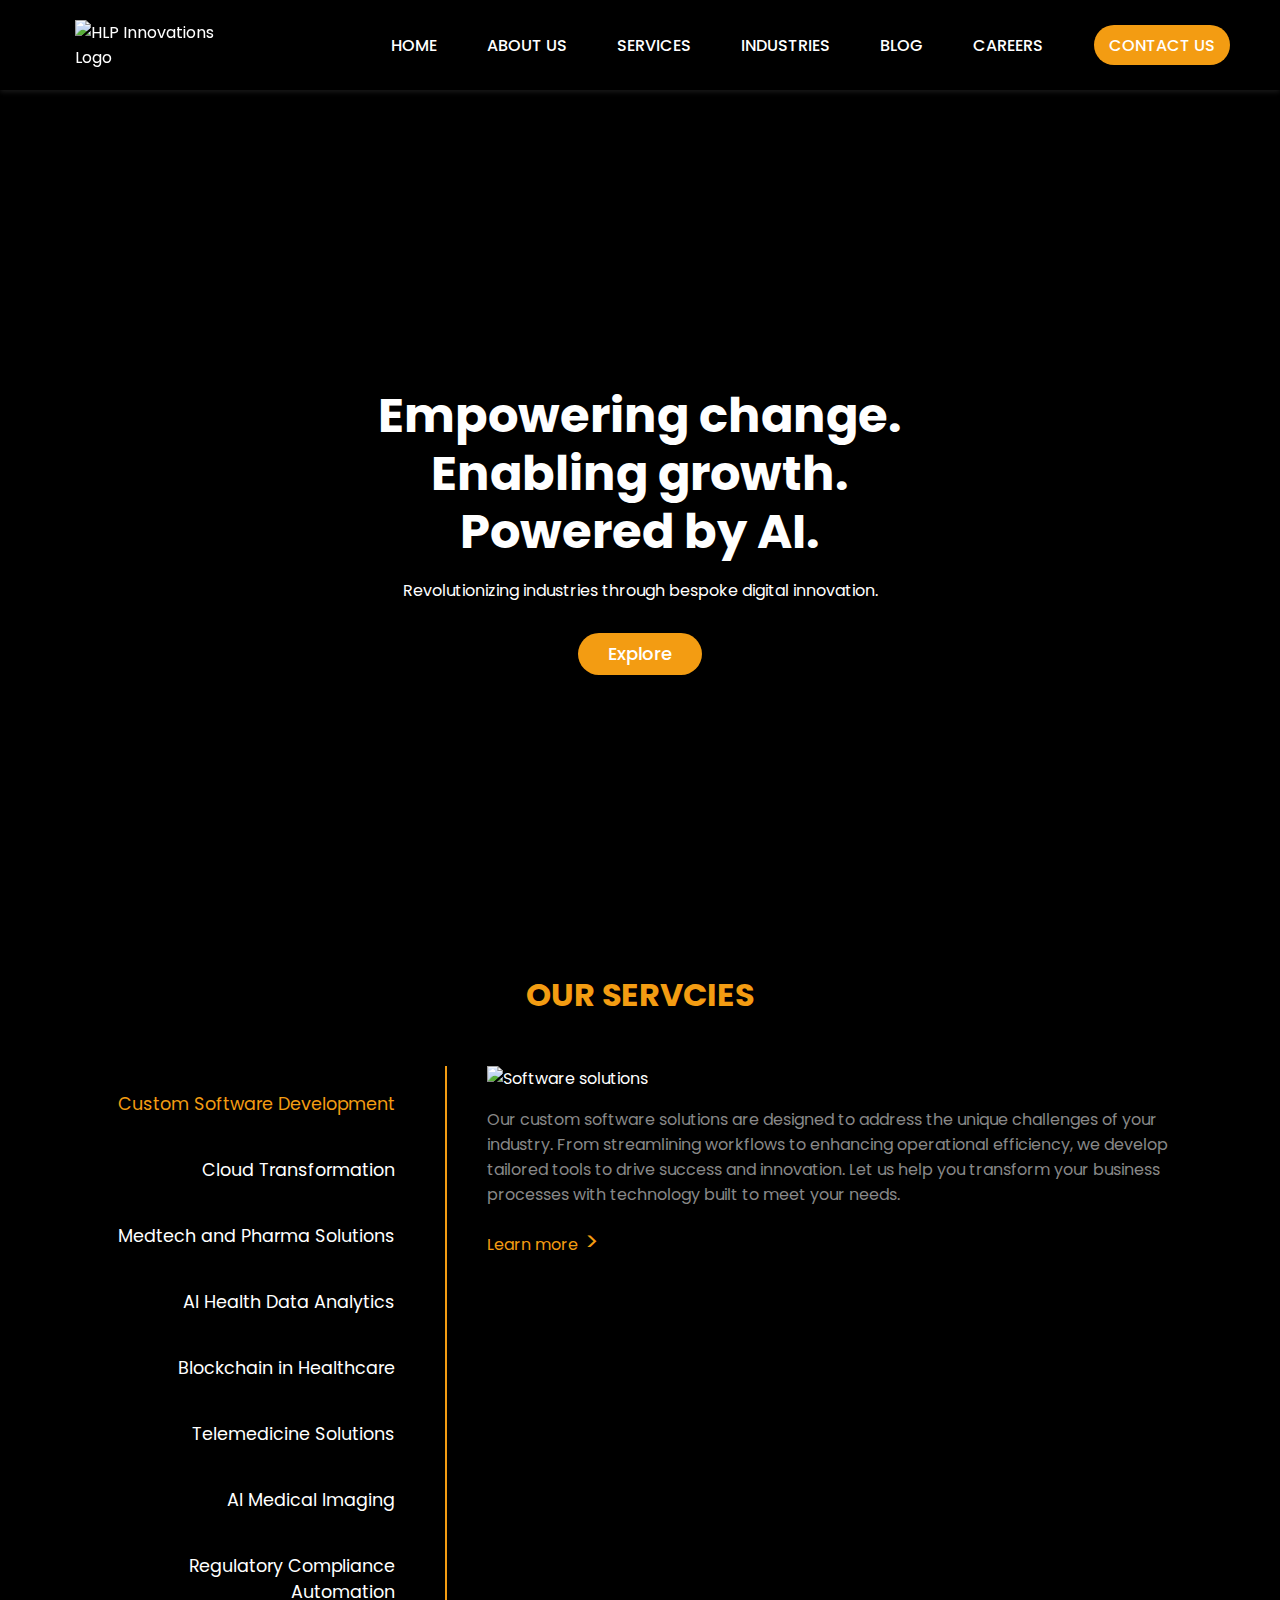
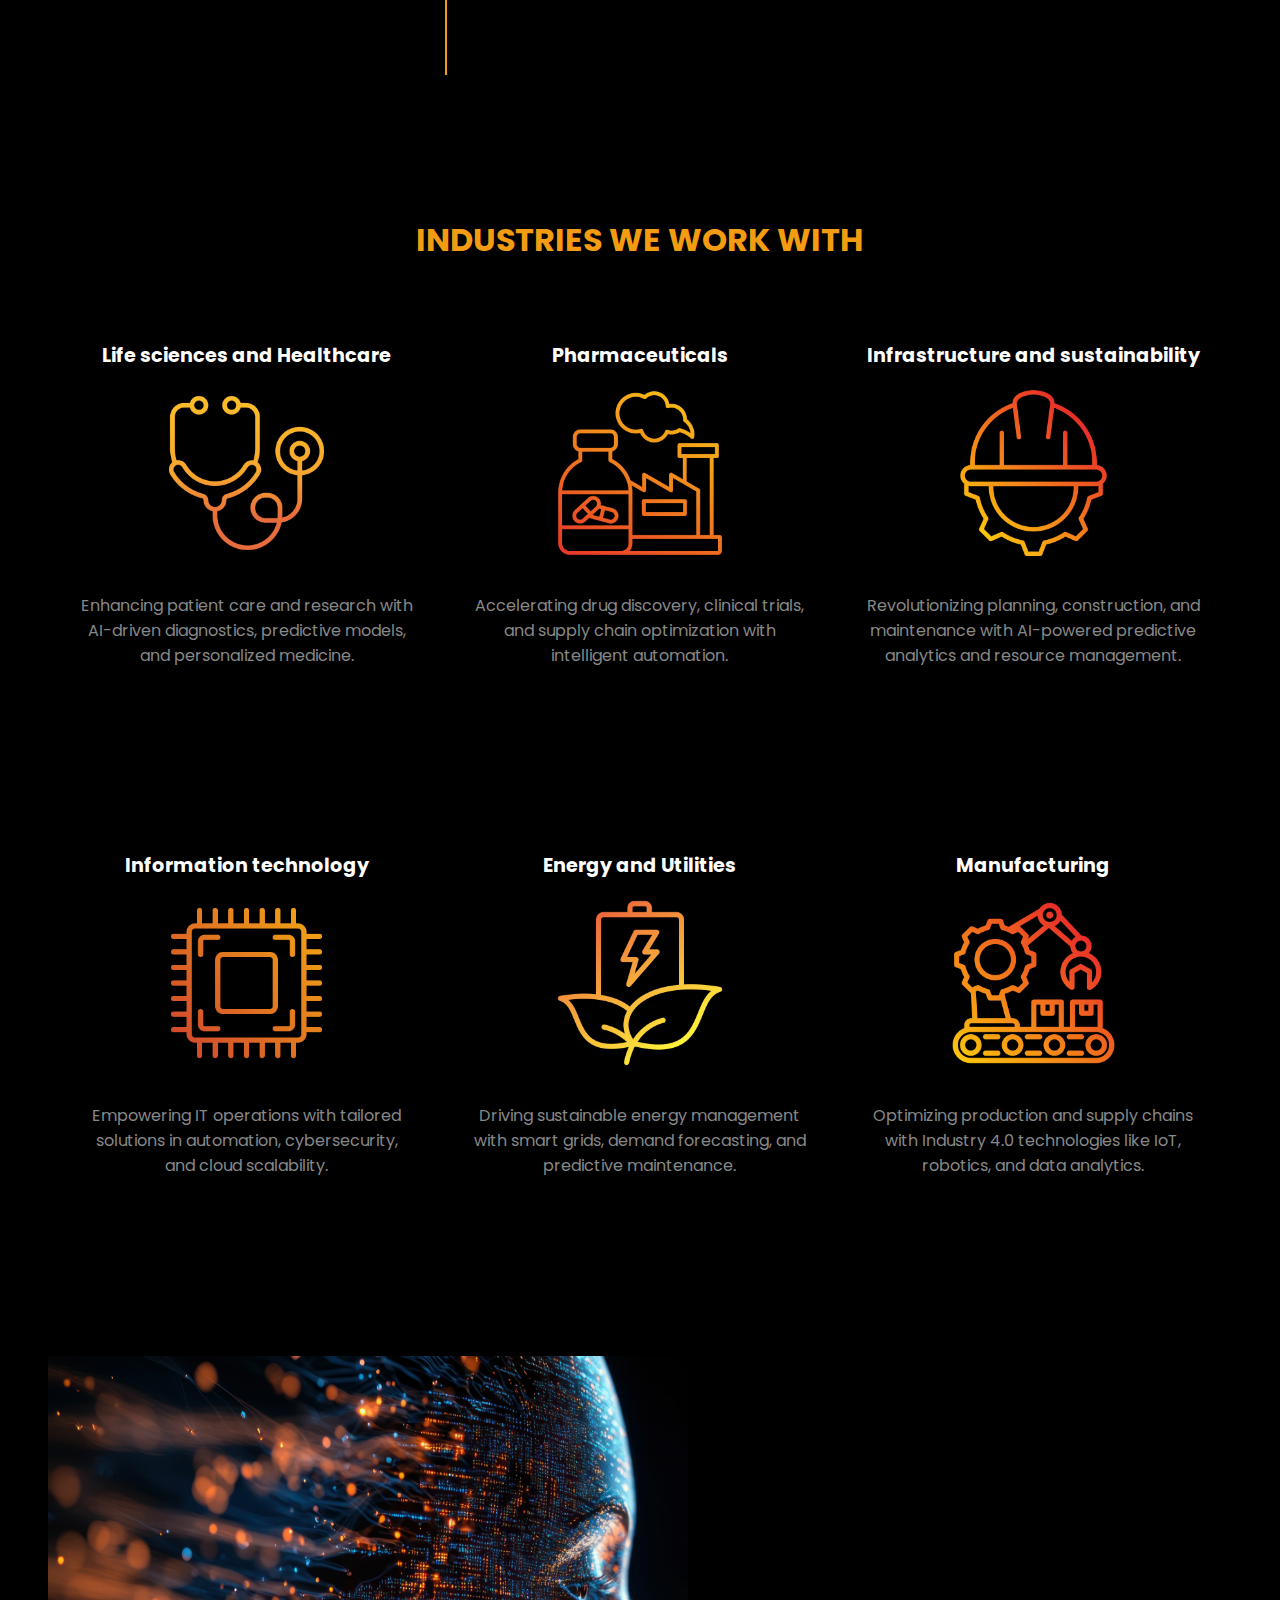
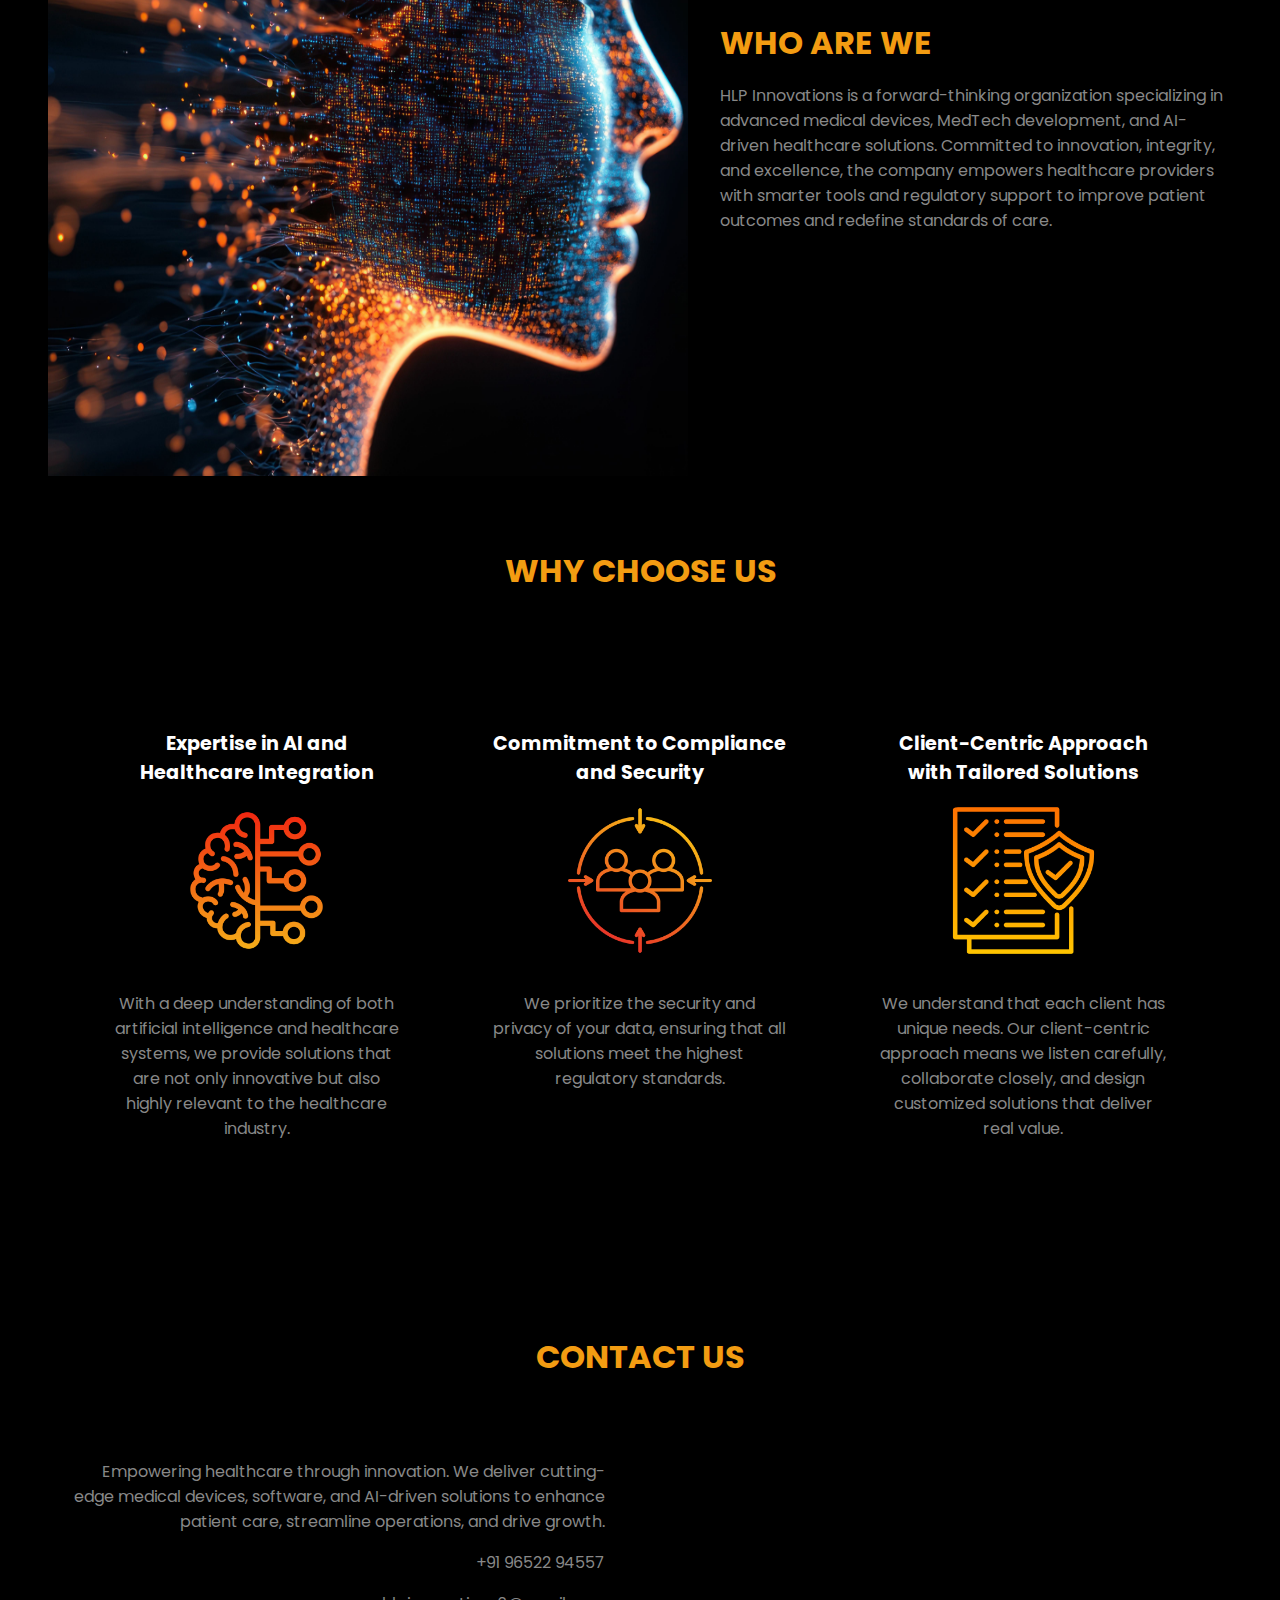
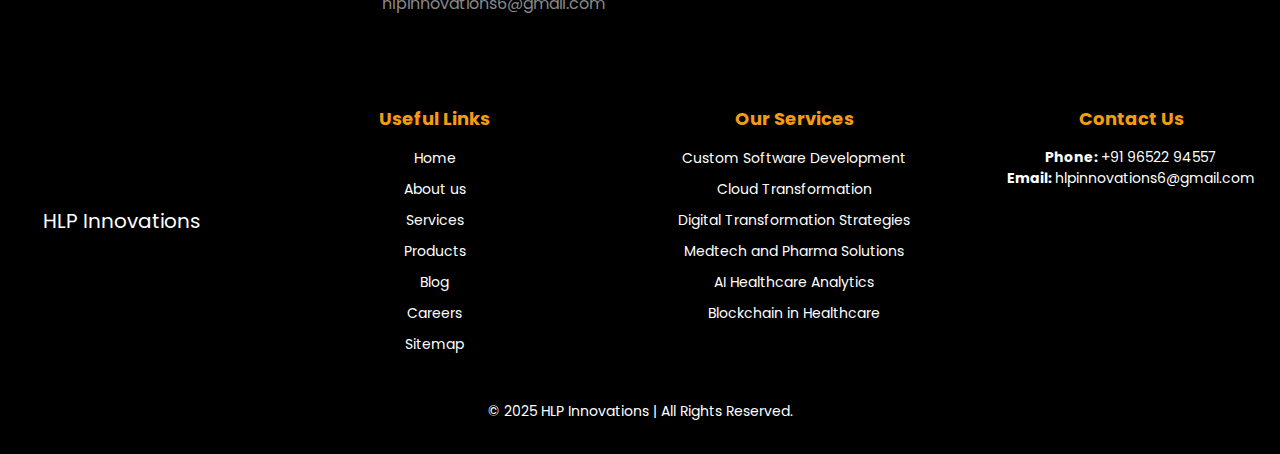
==== commit cbf12996: "Adjusted the contact section css" ====
--- a/index.html
+++ b/index.html
@@ -260,7 +260,6 @@
       </div>
     </section>
 
-
     <section id="why-choose-us-head" class="why-choose-us-head">
       <h1> WHY CHOOSE US</h1>
     </section>
--- a/styles.css
+++ b/styles.css
@@ -354,7 +354,7 @@
     justify-content: space-between;
     align-items: center;
     gap: 20px;
-    padding: 25px 75px;
+    padding: 25px 50px;
     background-color: #000;
 }
 
@@ -365,7 +365,7 @@
 
 .box-industries {
     background-color: #000;
-    padding: 35px;
+    padding: 30px;
     box-shadow: 0 4px 8px rgba(0, 0, 0, 0.1);
     width: auto;
     height: 50vh;
@@ -393,11 +393,6 @@
 .industries-grid-index {
     display: grid;
     grid-template-columns: repeat(3, 1fr);
-    /* Adjusted to 2 columns */
-    gap: 1.5rem;
-    /* Space between grid items */
-    max-width: 1200px;
-    margin: 0 auto;
 }
 
 /* ============================
@@ -531,7 +526,6 @@
 
 .contact-us-content {
     display: flex;
-    width: 100%;
     max-width: 1200px;
     gap: 20px;
     /* Space between text and image */
@@ -547,9 +541,7 @@
 
 .contact-us-index {
     display: flex;
-    width: 100%;
     gap: 30px;
-    /* Space between text and image */
 }
 
 .contact-text {
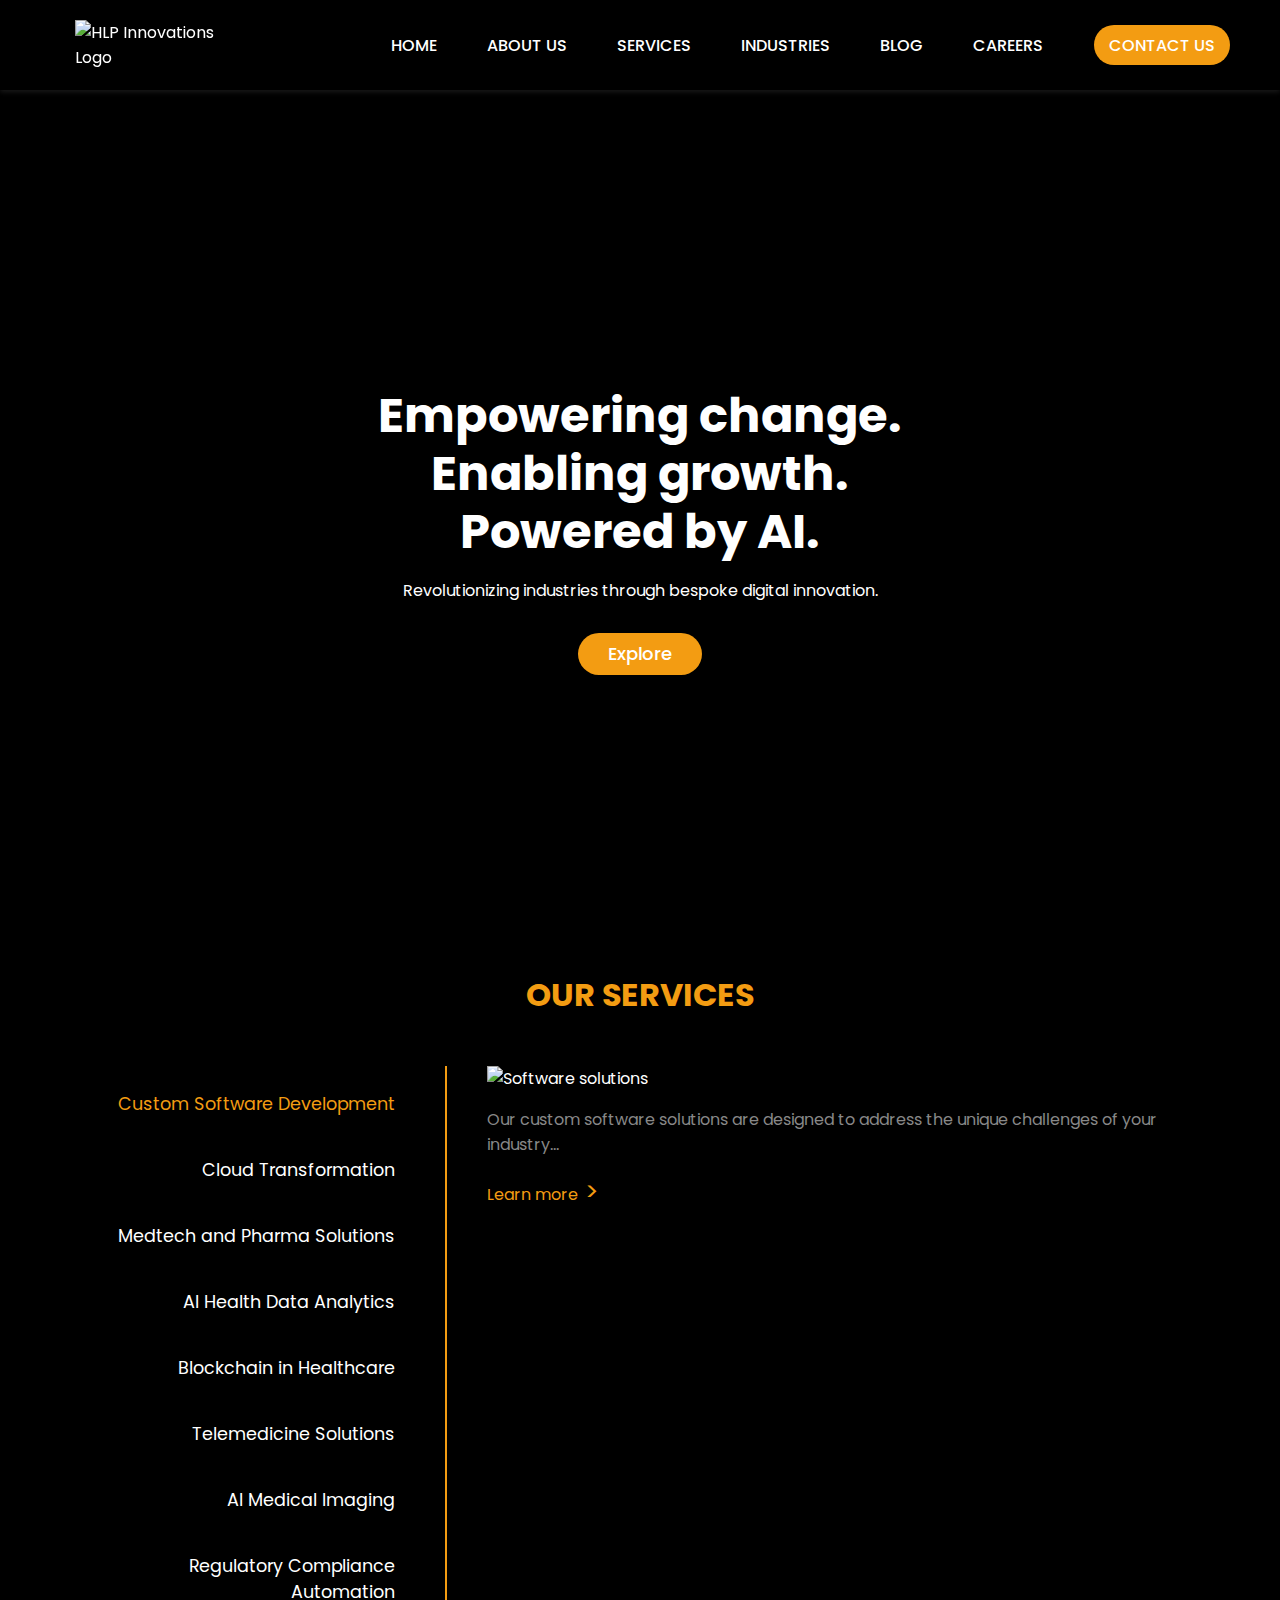
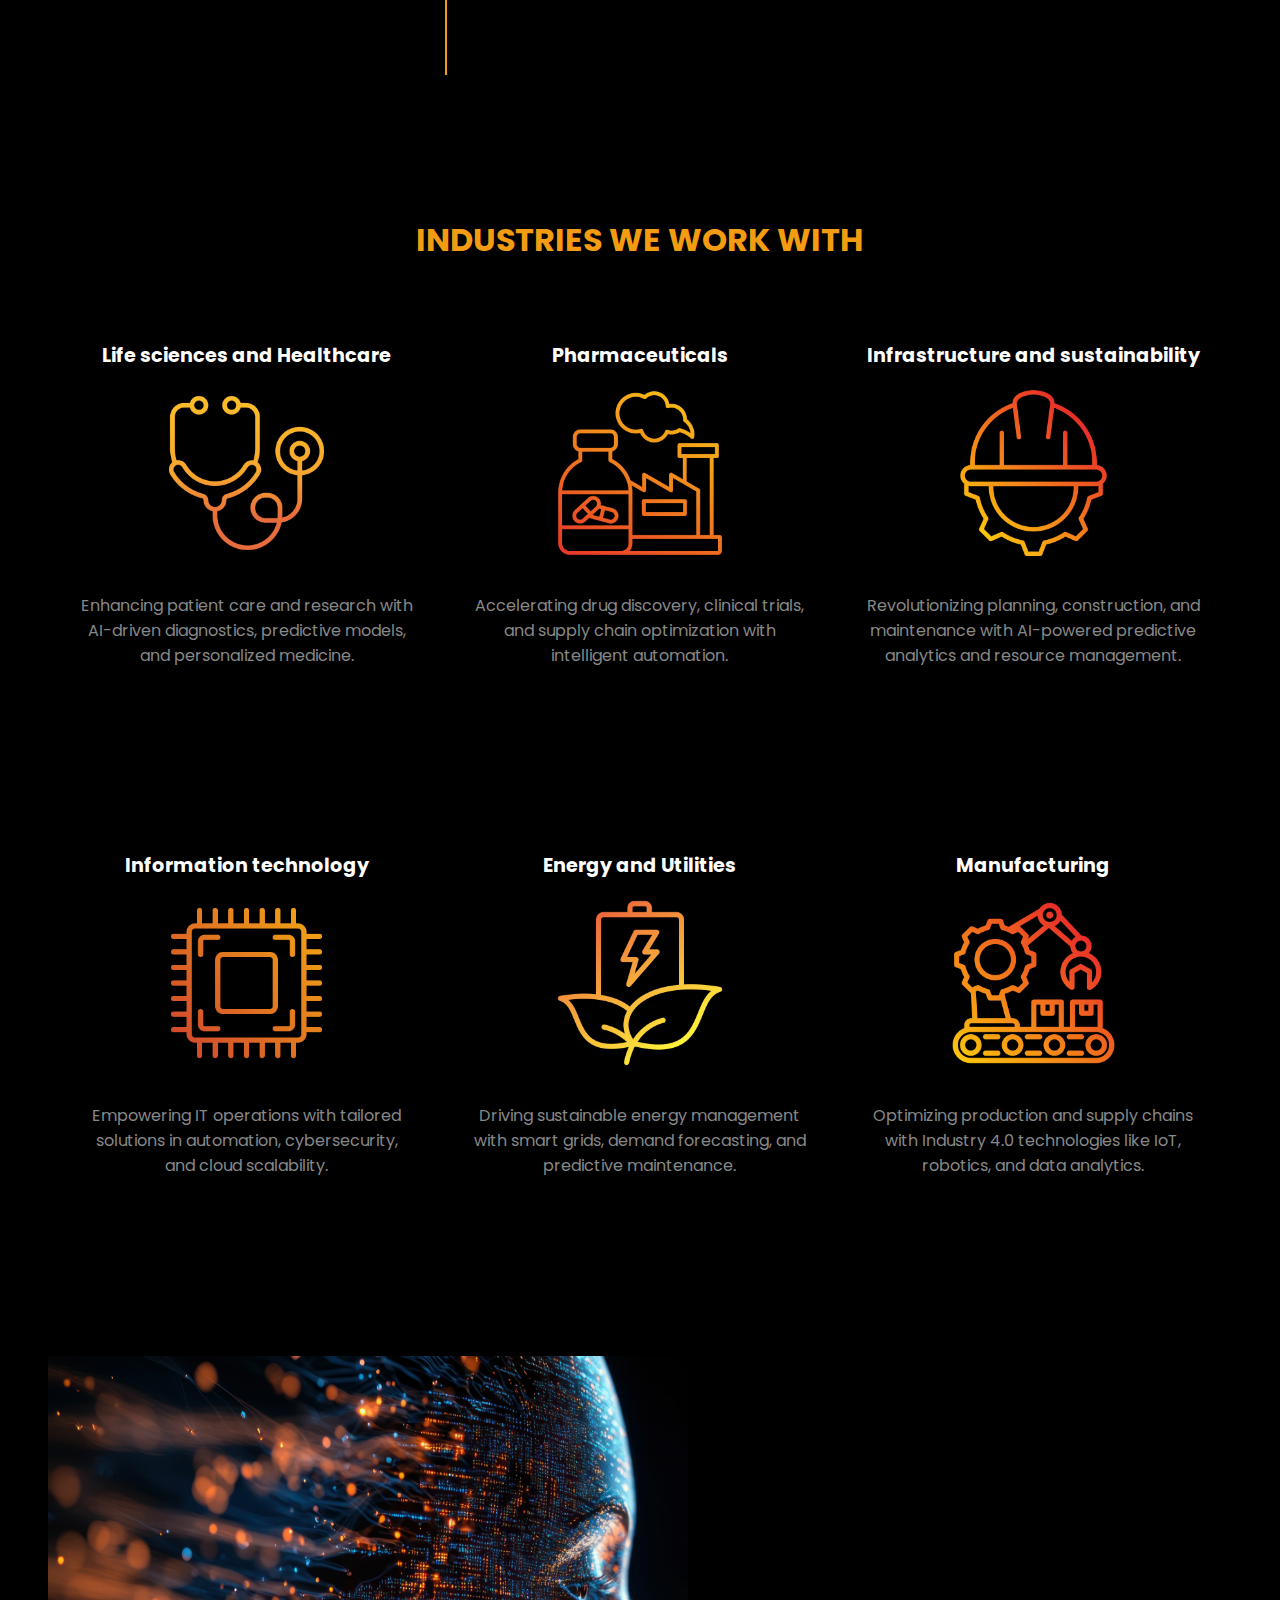
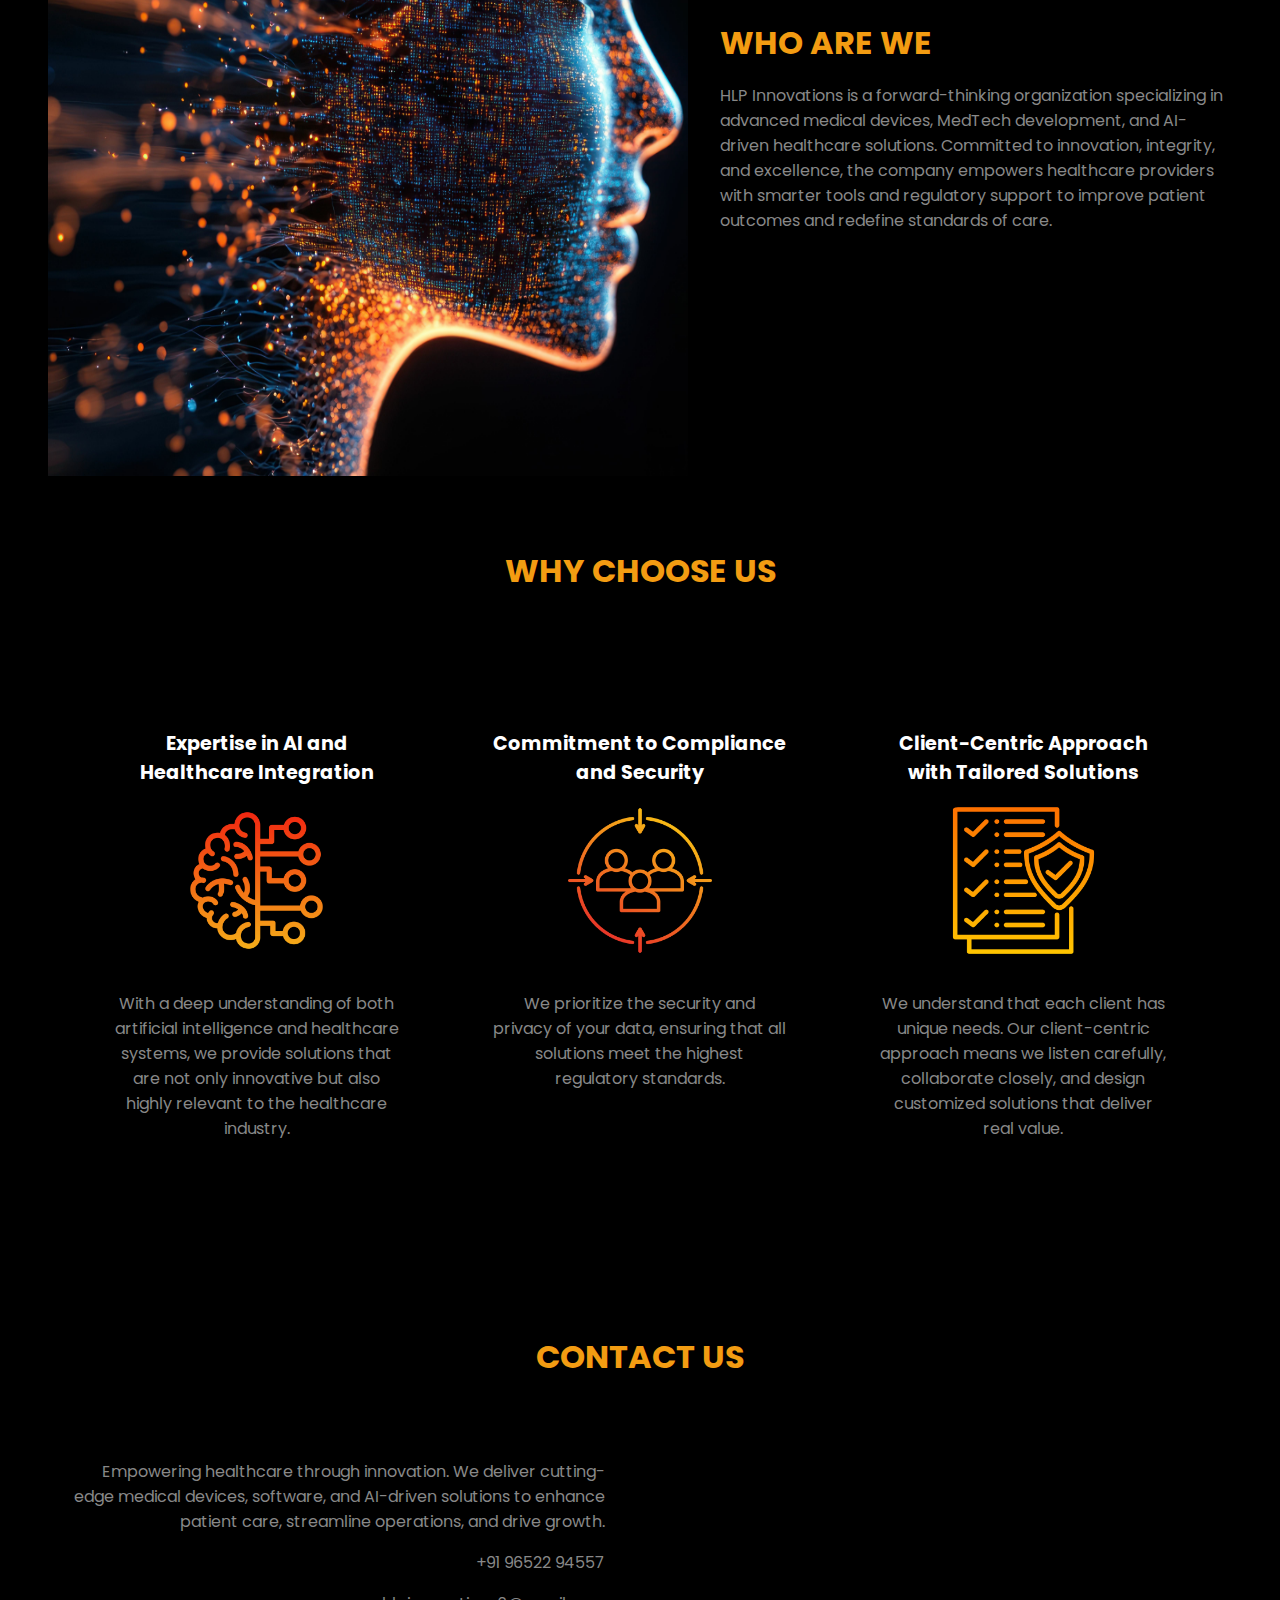
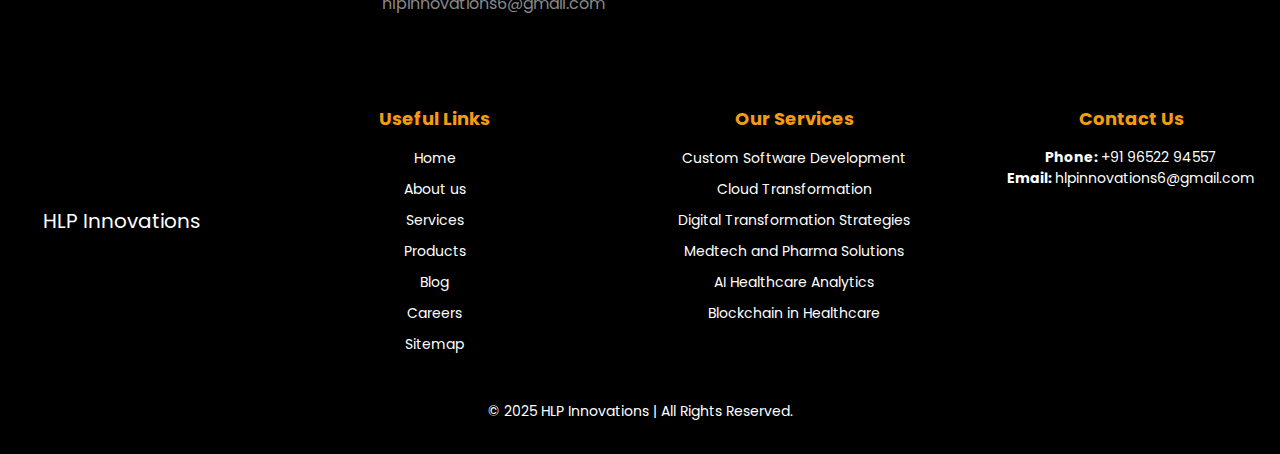
==== commit 22562670: "Fixed services change issue on index page" ====
--- a/index.html
+++ b/index.html
@@ -99,12 +99,12 @@
     </section>
 
     <!-- Services Section -->
-    <section id="services-head" class="services-head">
-      <h1> OUR SERVCIES</h1>
-    </section>
-    <section id="services" class="services">
-      <div class="services-dropdown-container">
-        <select id="service-dropdown">
+<section id="services-head" class="services-head">
+  <h1>OUR SERVICES</h1>
+</section>
+<section id="services" class="services">
+  <div class="services-dropdown-container">
+      <select id="service-dropdown">
           <option value="service1">Custom Software Development</option>
           <option value="service2">Cloud Transformation</option>
           <option value="service3">Medtech and Pharma Solutions</option>
@@ -113,85 +113,65 @@
           <option value="service6">Telemedicine Solutions</option>
           <option value="service7">AI Medical Imaging</option>
           <option value="service8">Regulatory Compliance Automation</option>
-        </select>
-      </div>
-      <div class="service-list">
-        <ul>
-          <li class="service-item-index selected" onclick="showService('service1')">Custom Software Development</li>
-          <li class="service-item-index" onclick="showService('service2')">Cloud Transformation</li>
-          <li class="service-item-index" onclick="showService('service3')">Medtech and Pharma Solutions</li>
-          <li class="service-item-index" onclick="showService('service4')">AI Health Data Analytics</li>
-          <li class="service-item-index" onclick="showService('service5')">Blockchain in Healthcare</li>
-          <li class="service-item-index" onclick="showService('service6')">Telemedicine Solutions</li>
-          <li class="service-item-index" onclick="showService('service7')">AI Medical Imaging</li>
-          <li class="service-item-index" onclick="showService('service8')">Regulatory Compliance Automation</li>
-
-
-        </ul>
-      </div>
-
-
-      <div class="service-detail">
-        <div id="service1" class="service-description">
+      </select>
+  </div>
+  <div class="service-list">
+      <ul>
+          <li class="service-item-index selected" data-service="service1">Custom Software Development</li>
+          <li class="service-item-index" data-service="service2">Cloud Transformation</li>
+          <li class="service-item-index" data-service="service3">Medtech and Pharma Solutions</li>
+          <li class="service-item-index" data-service="service4">AI Health Data Analytics</li>
+          <li class="service-item-index" data-service="service5">Blockchain in Healthcare</li>
+          <li class="service-item-index" data-service="service6">Telemedicine Solutions</li>
+          <li class="service-item-index" data-service="service7">AI Medical Imaging</li>
+          <li class="service-item-index" data-service="service8">Regulatory Compliance Automation</li>
+      </ul>
+  </div>
+
+  <div class="service-detail">
+      <div id="service1" class="service-description" style="display: block;">
           <img src="images/software-solutions.jpeg" alt="Software solutions" class="service-image-index" loading="lazy">
-          <p>Our custom software solutions are designed to address the unique challenges of your industry. From
-            streamlining workflows to enhancing operational efficiency, we develop tailored tools to drive success and
-            innovation. Let us help you transform your business processes with technology built to meet your needs.</p>
-          <a href="html/services.html" class="service-link-index">Learn more</a>
-        </div>
-        <div id="service2" class="service-description">
+          <p>Our custom software solutions are designed to address the unique challenges of your industry...</p>
+          <a href="html/services.html" class="service-link-index">Learn more</a>
+      </div>
+      <div id="service2" class="service-description">
           <img src="images/cloud.jpeg" alt="Cloud Transformation" class="service-image-index" loading="lazy">
-          <p>Modernize your infrastructure with our secure and scalable cloud solutions. We help you migrate seamlessly
-            to the cloud, unlocking greater flexibility, enhanced security, and significant cost savings. Empower your
-            organization with cutting-edge cloud technology.</p>
-          <a href="html/services.html" class="service-link-index">Learn more</a>
-        </div>
-        <div id="service3" class="service-description">
+          <p>Modernize your infrastructure with our secure and scalable cloud solutions...</p>
+          <a href="html/services.html" class="service-link-index">Learn more</a>
+      </div>
+      <div id="service3" class="service-description">
           <img src="images/ai-solutions.jpeg" alt="Medtech" class="service-image-index" loading="lazy">
-          <p>Stay ahead in medical technology and pharmaceuticals with our innovative solutions. We streamline R&D,
-            optimize supply chains, and ensure compliance, enabling your organization to deliver better healthcare
-            products. Trust us to drive advancements that matter.</p>
-          <a href="html/services.html" class="service-link-index">Learn more</a>
-        </div>
-        <div id="service4" class="service-description">
+          <p>Stay ahead in medical technology and pharmaceuticals with our innovative solutions...</p>
+          <a href="html/services.html" class="service-link-index">Learn more</a>
+      </div>
+      <div id="service4" class="service-description">
           <img src="images/data-analytics.jpeg" alt="Data analytics" class="service-image-index" loading="lazy">
-          <p>Unlock the potential of your healthcare data with our AI-powered analytics. Our solutions uncover
-            actionable insights, enabling personalized treatments and informed decision-making. Transform raw data into
-            meaningful outcomes for improved patient care.</p>
-          <a href="html/services.html" class="service-link-index">Learn more</a>
-        </div>
-        <div id="service5" class="service-description">
+          <p>Unlock the potential of your healthcare data with our AI-powered analytics...</p>
+          <a href="html/services.html" class="service-link-index">Learn more</a>
+      </div>
+      <div id="service5" class="service-description">
           <img src="images/blockchain.jpeg" alt="Blockchain" class="service-image-index" loading="lazy">
-          <p>Revolutionize healthcare data management with blockchain technology. Our solutions ensure secure,
-            transparent, and interoperable systems for seamless data exchange. Protect sensitive information and enhance
-            trust across your organization.</p>
-          <a href="html/services.html" class="service-link-index">Learn more</a>
-        </div>
-        <div id="service6" class="service-description">
+          <p>Revolutionize healthcare data management with blockchain technology...</p>
+          <a href="html/services.html" class="service-link-index">Learn more</a>
+      </div>
+      <div id="service6" class="service-description">
           <img src="images/telemedicine.jpeg" alt="Telemedicine" class="service-image-index" loading="lazy">
-          <p>Deliver real-time care and continuous engagement with our robust telehealth platforms. We design solutions
-            that enable remote monitoring and patient-provider interactions, ensuring accessible and quality healthcare
-            anytime, anywhere.</p>
-          <a href="html/services.html" class="service-link-index">Learn more</a>
-        </div>
-        <div id="service7" class="service-description">
+          <p>Deliver real-time care and continuous engagement with our robust telehealth platforms...</p>
+          <a href="html/services.html" class="service-link-index">Learn more</a>
+      </div>
+      <div id="service7" class="service-description">
           <img src="images/mri-machine.jpeg" alt="AI Imaging" class="service-image-index" loading="lazy">
-          <p>Enhance diagnostic accuracy and speed with AI-powered medical imaging tools. Our innovative solutions
-            provide reliable results for improved clinical outcomes. Equip your team with the tools to make informed
-            decisions faster.</p>
-          <a href="html/services.html" class="service-link-index">Learn more</a>
-        </div>
-        <div id="service8" class="service-description">
-          <img src="images/regulatory-compliance.jpeg" alt="Regulatory compliance" class="service-image-index"
-            loading="lazy">
-          <p>Simplify compliance with healthcare regulations using our automated solutions. We reduce administrative
-            overhead and help you stay ahead of complex requirements. Focus on delivering care while we handle the
-            compliance challenges.</p>
-          <a href="html/services.html" class="service-link-index">Learn more</a>
-        </div>
-
-      </div>
-    </section>
+          <p>Enhance diagnostic accuracy and speed with AI-powered medical imaging tools...</p>
+          <a href="html/services.html" class="service-link-index">Learn more</a>
+      </div>
+      <div id="service8" class="service-description">
+          <img src="images/regulatory-compliance.jpeg" alt="Regulatory compliance" class="service-image-index" loading="lazy">
+          <p>Simplify compliance with healthcare regulations using our automated solutions...</p>
+          <a href="html/services.html" class="service-link-index">Learn more</a>
+      </div>
+  </div>
+</section>
+
 
     <section id="industries-head" class="industries-head">
       <h1> INDUSTRIES WE WORK WITH</h1>
@@ -381,7 +361,7 @@
       </div>
     </footer>
 
-    <script src="script.js" defer></script>
+    <script defer src="script.js" defer></script>
 </body>
 
 </html>--- a/styles.css
+++ b/styles.css
@@ -1084,7 +1084,7 @@
 
 .social-links {
     display: flex;
-    justify-content: flex-start;
+    justify-content: center;
     margin-top: 15px;
 }
 
